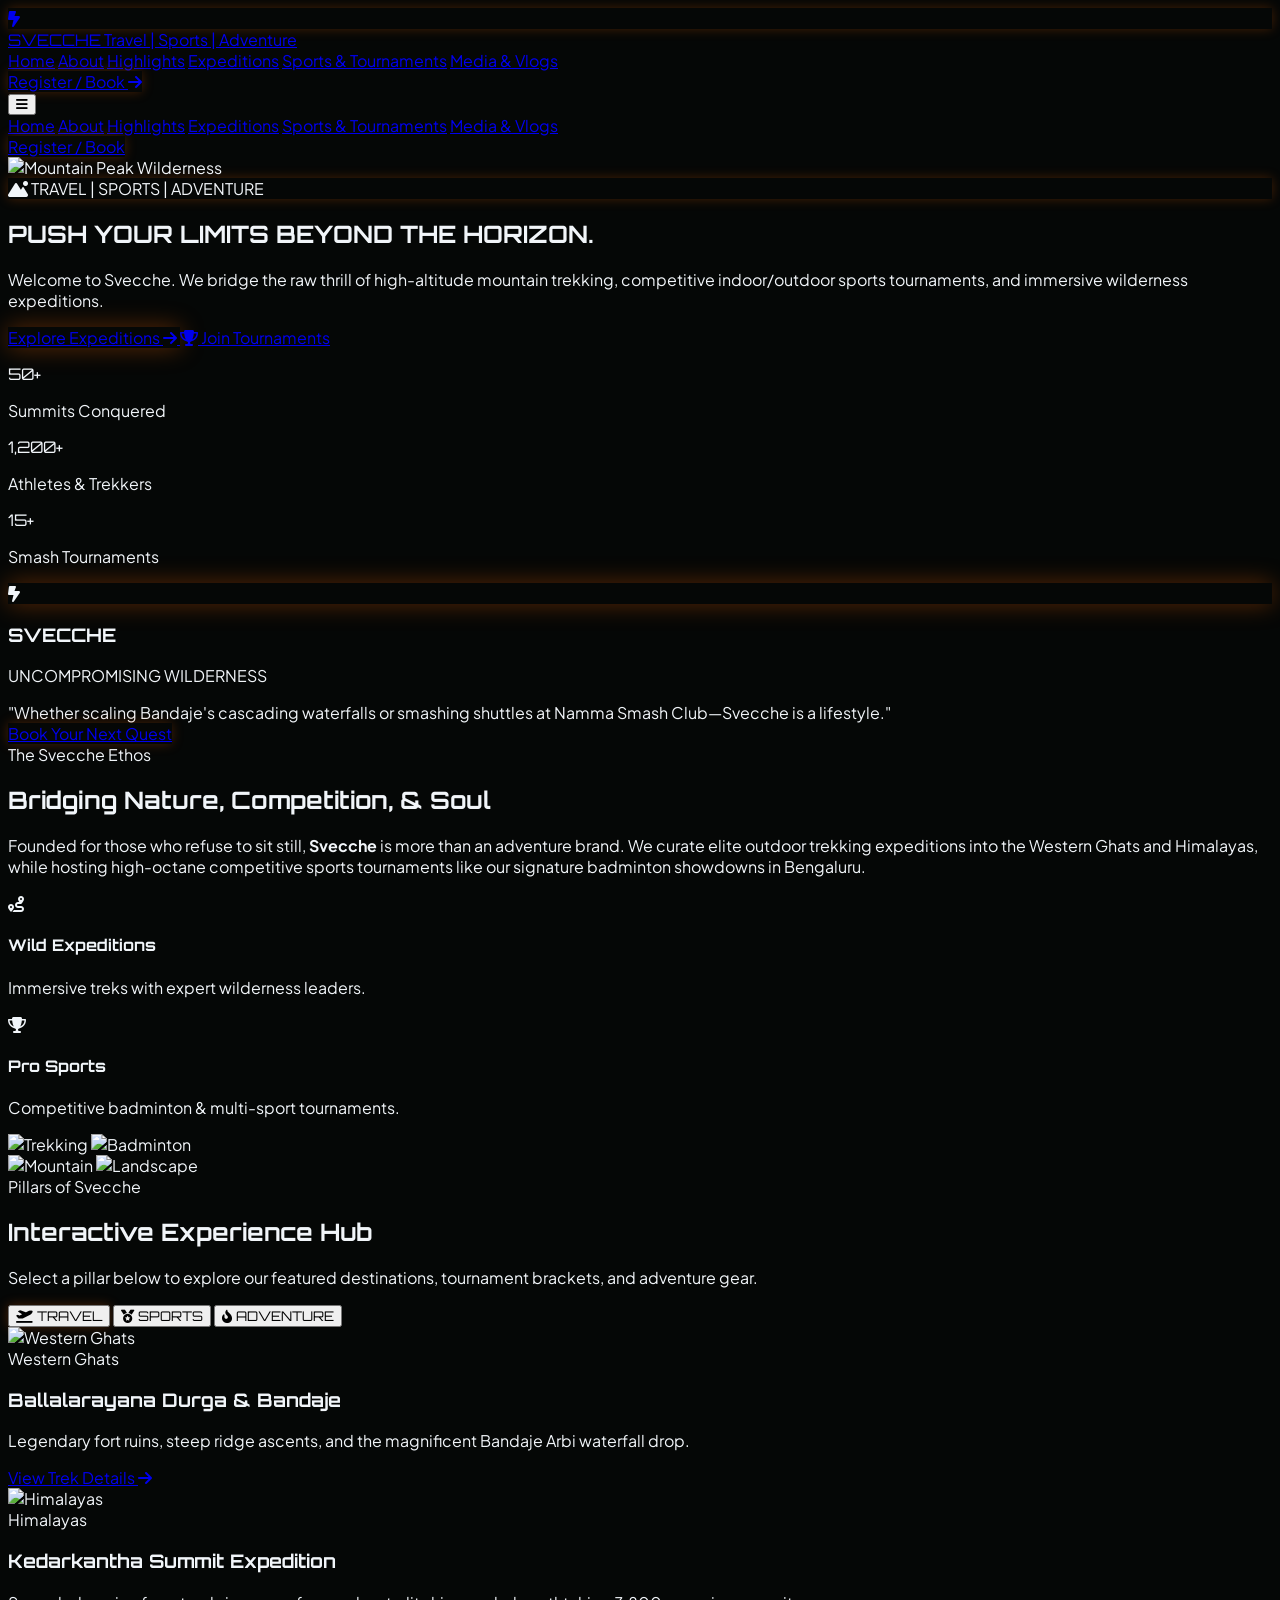
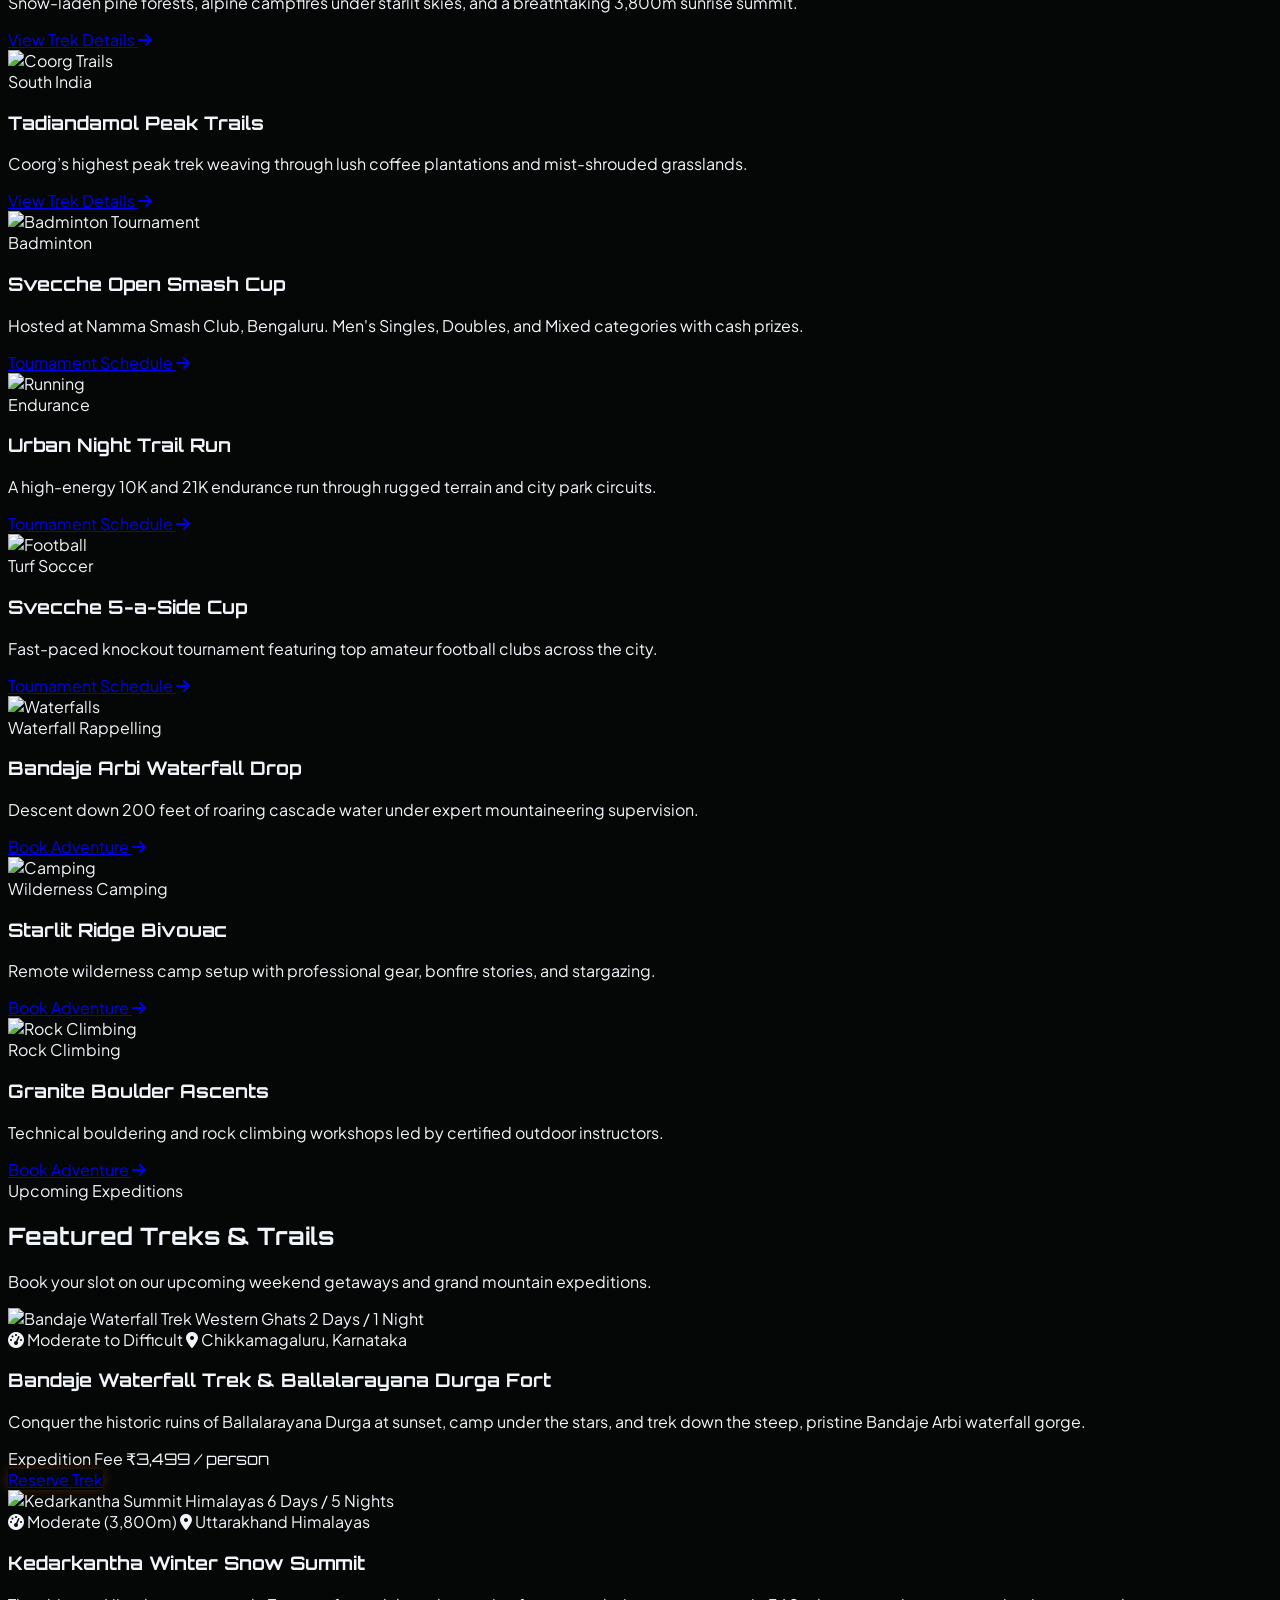
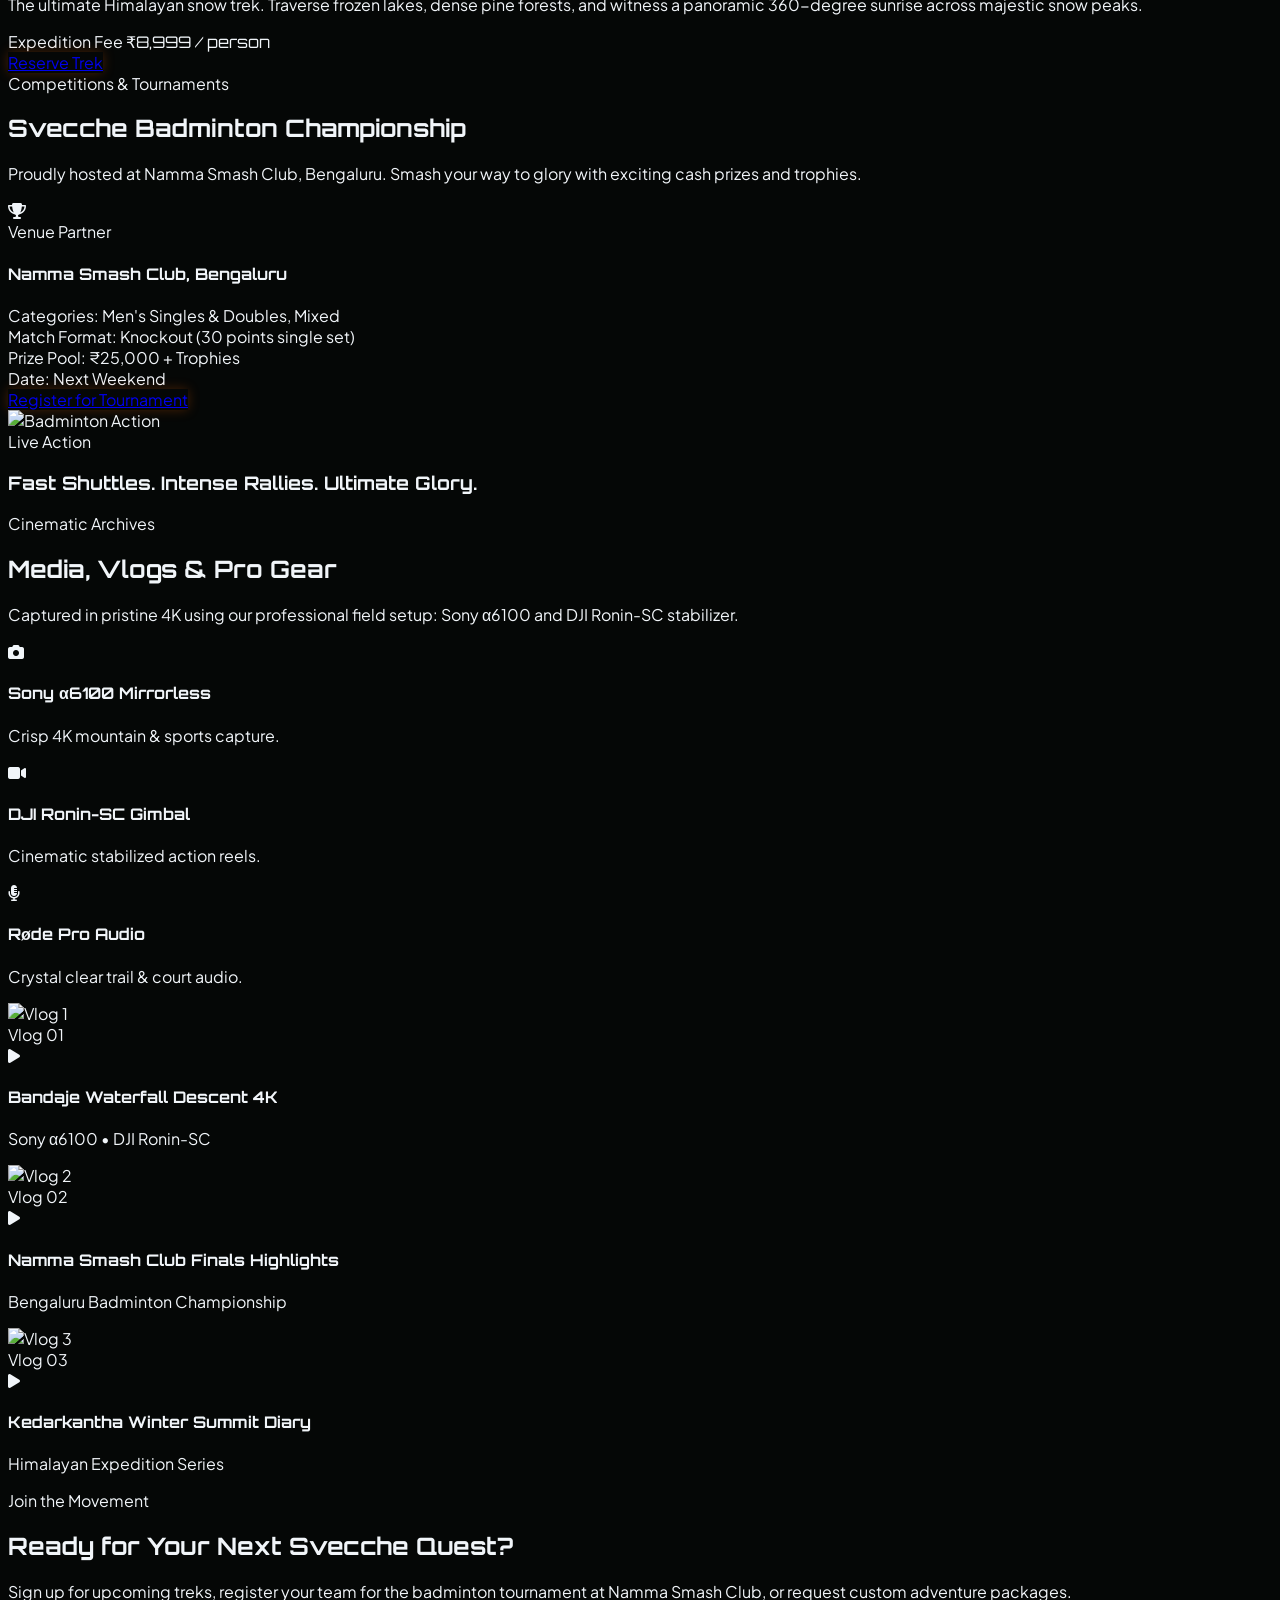
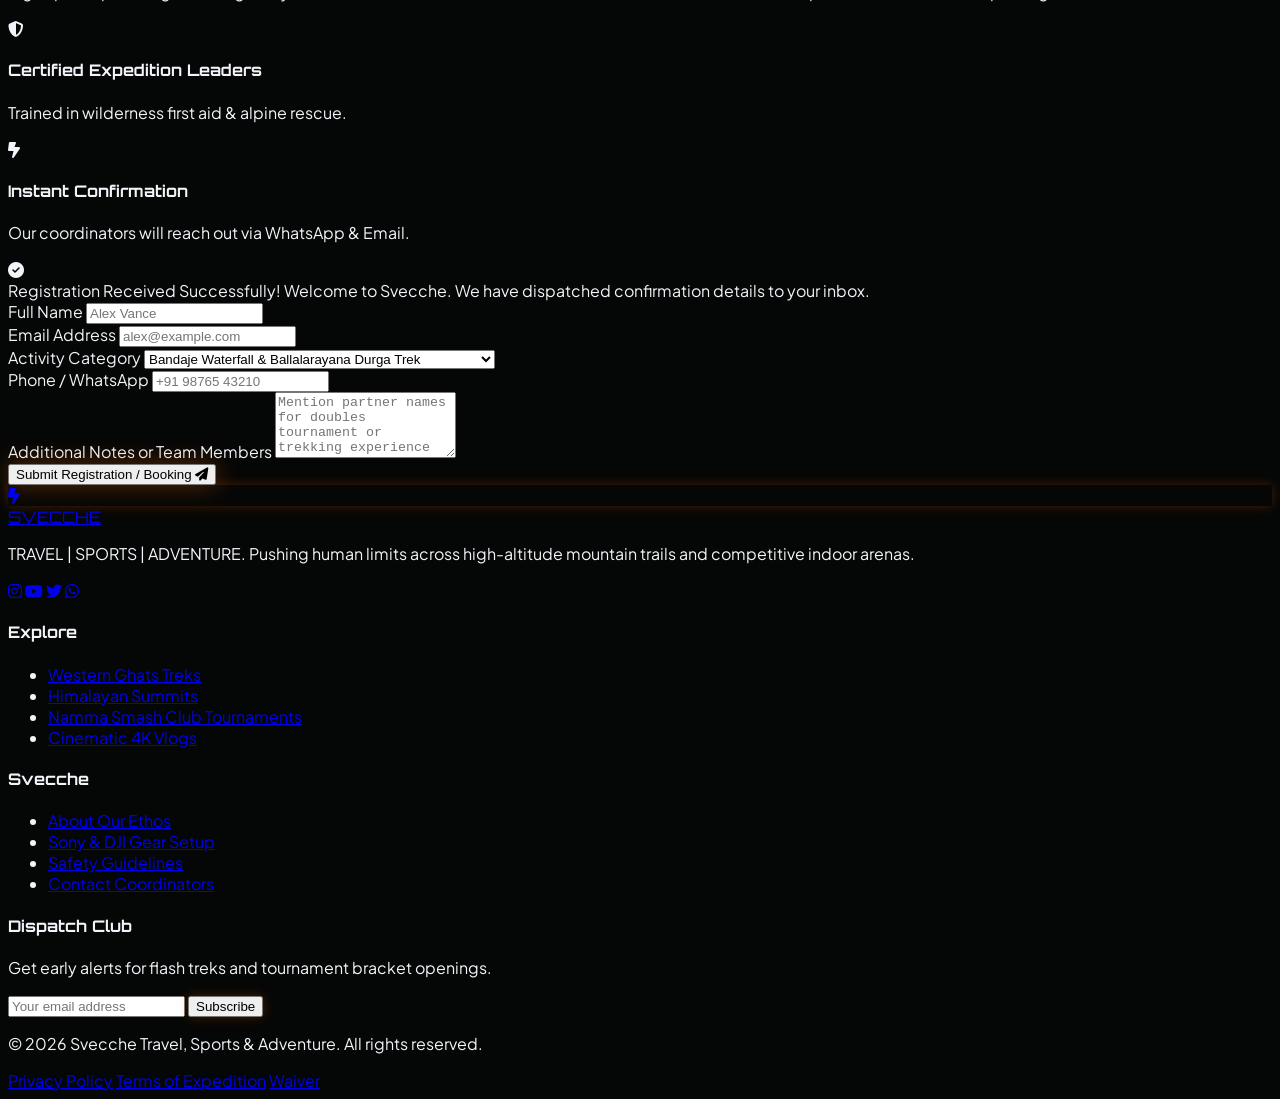
==== index.html @ 198b0fc0 "Rename svecche_travel_sports_adventure.html to index.html" ====
<!DOCTYPE html>
<html lang="en" class="scroll-smooth">
<head>
    <meta charset="UTF-8">
    <meta name="viewport" content="width=device-width, initial-scale=1.0">
    <title>Svecche | Travel | Sports | Adventure</title>
    <!-- Tailwind CSS CDN -->
    <script src="https://cdn.tailwindcss.com"></script>
    <!-- FontAwesome for Icons -->
    <link rel="stylesheet" href="https://cdnjs.cloudflare.com/ajax/libs/font-awesome/6.4.0/css/all.min.css">
    <!-- Google Fonts: Orbitron & Plus Jakarta Sans -->
    <link href="https://fonts.googleapis.com/css2?family=Orbitron:wght@500;700;900&family=Plus+Jakarta+Sans:wght@300;400;500;600;700&display=swap" rel="stylesheet">
    <script>
        tailwind.config = {
            theme: {
                extend: {
                    colors: {
                        svecche: {
                            orange: '#ff6600',
                            orangeHover: '#e55b00',
                            dark: '#050706',
                            card: '#0f1412',
                            border: '#1c2622',
                            muted: '#94a3b8'
                        }
                    },
                    fontFamily: {
                        sans: ['Plus Jakarta Sans', 'sans-serif'],
                        display: ['Orbitron', 'sans-serif']
                    }
                }
            }
        }
    </script>
    <style>
        body {
            font-family: 'Plus Jakarta Sans', sans-serif;
            background-color: #050706;
            color: #f1f5f9;
        }
        h1, h2, h3, h4, h5, h6, .font-display {
            font-family: 'Orbitron', sans-serif;
        }
        /* Custom glow effects */
        .orange-glow {
            box-shadow: 0 0 25px rgba(255, 102, 0, 0.35);
        }
        .orange-glow-sm {
            box-shadow: 0 0 12px rgba(255, 102, 0, 0.25);
        }
        .orange-glow-hover:hover {
            box-shadow: 0 0 30px rgba(255, 102, 0, 0.55);
        }
        /* Custom scrollbar */
        ::-webkit-scrollbar {
            width: 8px;
        }
        ::-webkit-scrollbar-track {
            background: #050706;
        }
        ::-webkit-scrollbar-thumb {
            background: #1c2622;
            border-radius: 4px;
        }
        ::-webkit-scrollbar-thumb:hover {
            background: #ff6600;
        }
    </style>
</head>
<body class="bg-svecche-dark text-slate-100 antialiased selection:bg-svecche-orange selection:text-white">

    <header id="navbar" class="fixed top-0 left-0 right-0 z-50 transition-all duration-300 bg-svecche-dark/90 backdrop-blur-md border-b border-svecche-border">
        <div class="max-w-7xl mx-auto px-4 sm:px-6 lg:px-8 h-20 flex items-center justify-between">
            
            <!-- Brand Logo & Title -->
            <a href="#" class="flex items-center space-x-3 group">
                <div class="w-11 h-11 rounded-xl bg-gradient-to-br from-svecche-orange to-black border border-svecche-orange/50 flex items-center justify-center text-white shadow-lg orange-glow-sm group-hover:scale-105 transition-transform">
                    <i class="fa-solid fa-bolt-lightning text-svecche-orange text-xl"></i>
                </div>
                <div class="flex flex-col">
                    <span class="font-display font-black text-2xl tracking-wider text-white">SVECCHE</span>
                    <span class="text-[9px] tracking-[0.2em] text-svecche-orange font-semibold uppercase">Travel | Sports | Adventure</span>
                </div>
            </a>

            <!-- Desktop Nav Links -->
            <nav class="hidden md:flex items-center space-x-8 font-medium text-sm">
                <a href="#hero" class="text-white hover:text-svecche-orange transition-colors">Home</a>
                <a href="#about" class="text-slate-300 hover:text-svecche-orange transition-colors">About</a>
                <a href="#highlights" class="text-slate-300 hover:text-svecche-orange transition-colors">Highlights</a>
                <a href="#expeditions" class="text-slate-300 hover:text-svecche-orange transition-colors">Expeditions</a>
                <a href="#sports" class="text-slate-300 hover:text-svecche-orange transition-colors">Sports & Tournaments</a>
                <a href="#media" class="text-slate-300 hover:text-svecche-orange transition-colors">Media & Vlogs</a>
            </nav>

            <!-- Action Button -->
            <div class="hidden md:flex items-center space-x-4">
                <a href="#inquiry" class="px-5 py-2.5 rounded-xl bg-svecche-orange hover:bg-svecche-orangeHover text-white font-bold text-sm transition-all orange-glow-sm orange-glow-hover flex items-center space-x-2">
                    <span>Register / Book</span>
                    <i class="fa-solid fa-arrow-right text-xs"></i>
                </a>
            </div>

            <!-- Mobile Menu Toggle -->
            <button id="menu-btn" class="md:hidden text-slate-300 hover:text-white focus:outline-none p-2">
                <i class="fa-solid fa-bars text-2xl"></i>
            </button>
        </div>

        <!-- Mobile Menu Dropdown -->
        <div id="mobile-menu" class="hidden md:hidden bg-svecche-card border-b border-svecche-border px-6 py-6 space-y-4">
            <a href="#hero" class="block text-white hover:text-svecche-orange font-medium">Home</a>
            <a href="#about" class="block text-slate-300 hover:text-svecche-orange font-medium">About</a>
            <a href="#highlights" class="block text-slate-300 hover:text-svecche-orange font-medium">Highlights</a>
            <a href="#expeditions" class="block text-slate-300 hover:text-svecche-orange font-medium">Expeditions</a>
            <a href="#sports" class="block text-slate-300 hover:text-svecche-orange font-medium">Sports & Tournaments</a>
            <a href="#media" class="block text-slate-300 hover:text-svecche-orange font-medium">Media & Vlogs</a>
            <div class="pt-4 border-t border-svecche-border">
                <a href="#inquiry" class="w-full py-3 rounded-xl bg-svecche-orange hover:bg-svecche-orangeHover text-white font-bold text-center block orange-glow-sm">Register / Book</a>
            </div>
        </div>
    </header>

    <main>
        <section id="hero" class="relative min-h-screen flex items-center justify-center overflow-hidden pt-20">
            <!-- Background Image with Dark Gradients -->
            <div class="absolute inset-0 z-0">
                <img src="https://images.unsplash.com/photo-1519681393784-d120267933ba?auto=format&fit=crop&w=2000&q=80" alt="Mountain Peak Wilderness" class="w-full h-full object-cover object-center transform scale-105 opacity-40">
                <div class="absolute inset-0 bg-gradient-to-r from-svecche-dark via-svecche-dark/90 to-transparent"></div>
                <div class="absolute inset-0 bg-gradient-to-t from-svecche-dark via-transparent to-svecche-dark/60"></div>
            </div>

            <div class="relative z-10 max-w-7xl mx-auto px-4 sm:px-6 lg:px-8 w-full py-20 grid grid-cols-1 lg:grid-cols-12 gap-12 items-center">
                <div class="lg:col-span-8 space-y-8">
                    <!-- Brand Badge -->
                    <div class="inline-flex items-center space-x-3 px-4 py-2 rounded-full bg-svecche-card border border-svecche-orange/40 text-svecche-orange text-xs font-bold tracking-widest uppercase orange-glow-sm">
                        <i class="fa-solid fa-mountain-sun text-svecche-orange"></i>
                        <span>TRAVEL | SPORTS | ADVENTURE</span>
                    </div>

                    <!-- Main Heading -->
                    <h1 class="text-4xl sm:text-6xl lg:text-7xl font-extrabold font-display tracking-tight text-white leading-[1.1]">
                        PUSH YOUR <span class="text-transparent bg-clip-text bg-gradient-to-r from-svecche-orange via-orange-400 to-amber-200">LIMITS</span> BEYOND THE HORIZON.
                    </h1>

                    <!-- Description -->
                    <p class="text-lg sm:text-xl text-slate-300 max-w-2xl leading-relaxed font-light">
                        Welcome to Svecche. We bridge the raw thrill of high-altitude mountain trekking, competitive indoor/outdoor sports tournaments, and immersive wilderness expeditions.
                    </p>

                    <!-- CTAs -->
                    <div class="flex flex-col sm:flex-row items-stretch sm:items-center space-y-4 sm:space-y-0 sm:space-x-5 pt-2">
                        <a href="#expeditions" class="px-8 py-4 rounded-xl bg-svecche-orange hover:bg-svecche-orangeHover text-white font-bold text-center transition-all orange-glow orange-glow-hover flex items-center justify-center space-x-3">
                            <span>Explore Expeditions</span>
                            <i class="fa-solid fa-arrow-right"></i>
                        </a>
                        <a href="#sports" class="px-8 py-4 rounded-xl bg-svecche-card hover:bg-svecche-border border border-svecche-border text-white font-bold text-center backdrop-blur-md transition-all flex items-center justify-center space-x-2">
                            <i class="fa-solid fa-trophy text-svecche-orange"></i>
                            <span>Join Tournaments</span>
                        </a>
                    </div>

                    <!-- Quick Stats -->
                    <div class="grid grid-cols-3 gap-6 pt-8 border-t border-svecche-border max-w-lg">
                        <div>
                            <p class="text-3xl font-bold font-display text-white">50+</p>
                            <p class="text-xs text-svecche-muted uppercase tracking-wider mt-1">Summits Conquered</p>
                        </div>
                        <div>
                            <p class="text-3xl font-bold font-display text-white">1,200+</p>
                            <p class="text-xs text-svecche-muted uppercase tracking-wider mt-1">Athletes & Trekkers</p>
                        </div>
                        <div>
                            <p class="text-3xl font-bold font-display text-white">15+</p>
                            <p class="text-xs text-svecche-muted uppercase tracking-wider mt-1">Smash Tournaments</p>
                        </div>
                    </div>
                </div>

                <!-- Hero Graphic Badge / Logo Card -->
                <div class="lg:col-span-4 hidden lg:block">
                    <div class="relative">
                        <div class="absolute -inset-1 bg-gradient-to-r from-svecche-orange to-emerald-600 rounded-3xl blur-xl opacity-30 animate-pulse"></div>
                        <div class="relative bg-svecche-card border border-svecche-border rounded-3xl p-8 shadow-2xl backdrop-blur-xl text-center space-y-6">
                            <div class="w-24 h-24 mx-auto rounded-2xl bg-gradient-to-br from-svecche-orange to-black border-2 border-svecche-orange flex items-center justify-center text-white orange-glow">
                                <i class="fa-solid fa-bolt-lightning text-svecche-orange text-4xl"></i>
                            </div>
                            <div class="space-y-2">
                                <h3 class="font-display font-black text-2xl text-white tracking-widest">SVECCHE</h3>
                                <p class="text-xs text-svecche-orange font-semibold tracking-widest">UNCOMPROMISING WILDERNESS</p>
                            </div>
                            <div class="p-4 rounded-xl bg-black/50 border border-svecche-border text-xs text-slate-300 leading-relaxed">
                                "Whether scaling Bandaje's cascading waterfalls or smashing shuttles at Namma Smash Club—Svecche is a lifestyle."
                            </div>
                            <a href="#inquiry" class="w-full py-3 rounded-xl bg-svecche-orange hover:bg-svecche-orangeHover text-white font-bold text-sm block transition-colors orange-glow-sm">
                                Book Your Next Quest
                            </a>
                        </div>
                    </div>
                </div>
            </div>
        </section>

        <section id="about" class="py-24 bg-svecche-card/50 border-y border-svecche-border relative">
            <div class="max-w-7xl mx-auto px-4 sm:px-6 lg:px-8">
                <div class="grid grid-cols-1 lg:grid-cols-12 gap-12 items-center">
                    <div class="lg:col-span-6 space-y-6">
                        <span class="text-svecche-orange text-sm font-bold tracking-widest uppercase">The Svecche Ethos</span>
                        <h2 class="text-3xl sm:text-5xl font-extrabold font-display text-white leading-tight">Bridging Nature, Competition, & Soul</h2>
                        <p class="text-slate-300 text-base leading-relaxed">
                            Founded for those who refuse to sit still, <strong class="text-white">Svecche</strong> is more than an adventure brand. We curate elite outdoor trekking expeditions into the Western Ghats and Himalayas, while hosting high-octane competitive sports tournaments like our signature badminton showdowns in Bengaluru.
                        </p>
                        <div class="grid grid-cols-1 sm:grid-cols-2 gap-4 pt-2">
                            <div class="p-5 rounded-2xl bg-svecche-card border border-svecche-border flex items-start space-x-4">
                                <div class="w-10 h-10 rounded-xl bg-svecche-orange/20 text-svecche-orange flex items-center justify-center shrink-0">
                                    <i class="fa-solid fa-route text-lg"></i>
                                </div>
                                <div>
                                    <h4 class="text-white font-bold font-display text-sm">Wild Expeditions</h4>
                                    <p class="text-xs text-svecche-muted mt-1">Immersive treks with expert wilderness leaders.</p>
                                </div>
                            </div>
                            <div class="p-5 rounded-2xl bg-svecche-card border border-svecche-border flex items-start space-x-4">
                                <div class="w-10 h-10 rounded-xl bg-svecche-orange/20 text-svecche-orange flex items-center justify-center shrink-0">
                                    <i class="fa-solid fa-trophy text-lg"></i>
                                </div>
                                <div>
                                    <h4 class="text-white font-bold font-display text-sm">Pro Sports</h4>
                                    <p class="text-xs text-svecche-muted mt-1">Competitive badminton & multi-sport tournaments.</p>
                                </div>
                            </div>
                        </div>
                    </div>
                    <div class="lg:col-span-6 grid grid-cols-2 gap-4">
                        <div class="space-y-4">
                            <img src="https://images.unsplash.com/photo-1551632811-561732d1e306?auto=format&fit=crop&w=600&q=80" alt="Trekking" class="rounded-2xl object-cover w-full h-48 sm:h-64 border border-svecche-border">
                            <img src="https://images.unsplash.com/photo-1626224583764-f87db24ac4ea?auto=format&fit=crop&w=600&q=80" alt="Badminton" class="rounded-2xl object-cover w-full h-36 sm:h-48 border border-svecche-border">
                        </div>
                        <div class="space-y-4 pt-8">
                            <img src="https://images.unsplash.com/photo-1464822759023-fed622ff2c3b?auto=format&fit=crop&w=600&q=80" alt="Mountain" class="rounded-2xl object-cover w-full h-36 sm:h-48 border border-svecche-border">
                            <img src="https://images.unsplash.com/photo-1506744038136-46273834b3fb?auto=format&fit=crop&w=600&q=80" alt="Landscape" class="rounded-2xl object-cover w-full h-48 sm:h-64 border border-svecche-border">
                        </div>
                    </div>
                </div>
            </div>
        </section>

        <section id="highlights" class="py-24 bg-svecche-dark relative">
            <div class="max-w-7xl mx-auto px-4 sm:px-6 lg:px-8">
                <div class="text-center max-w-3xl mx-auto space-y-4 mb-16">
                    <span class="text-svecche-orange text-sm font-bold tracking-widest uppercase">Pillars of Svecche</span>
                    <h2 class="text-3xl sm:text-5xl font-extrabold font-display text-white">Interactive Experience Hub</h2>
                    <p class="text-svecche-muted text-base">Select a pillar below to explore our featured destinations, tournament brackets, and adventure gear.</p>
                </div>

                <!-- Tab Buttons -->
                <div class="flex flex-wrap items-center justify-center gap-3 mb-12">
                    <button class="tab-btn px-7 py-3.5 rounded-xl font-display font-bold text-sm tracking-wide transition-all bg-svecche-orange text-white orange-glow-sm" data-target="tab-travel">
                        <i class="fa-solid fa-plane-departure mr-2"></i> TRAVEL
                    </button>
                    <button class="tab-btn px-7 py-3.5 rounded-xl font-display font-bold text-sm tracking-wide transition-all bg-svecche-card text-svecche-muted hover:text-white border border-svecche-border" data-target="tab-sports">
                        <i class="fa-solid fa-medal mr-2"></i> SPORTS
                    </button>
                    <button class="tab-btn px-7 py-3.5 rounded-xl font-display font-bold text-sm tracking-wide transition-all bg-svecche-card text-svecche-muted hover:text-white border border-svecche-border" data-target="tab-adventure">
                        <i class="fa-solid fa-fire-flame-curved mr-2"></i> ADVENTURE
                    </button>
                </div>

                <!-- Tab Contents -->
                <div class="tab-content-container">
                    <!-- Travel Tab -->
                    <div id="tab-travel" class="tab-pane grid grid-cols-1 md:grid-cols-3 gap-8">
                        <div class="bg-svecche-card border border-svecche-border rounded-3xl p-6 space-y-4">
                            <div class="rounded-2xl overflow-hidden aspect-video">
                                <img src="https://images.unsplash.com/photo-1506744038136-46273834b3fb?auto=format&fit=crop&w=600&q=80" alt="Western Ghats" class="w-full h-full object-cover">
                            </div>
                            <span class="px-3 py-1 rounded bg-svecche-orange/20 text-svecche-orange text-xs font-bold uppercase">Western Ghats</span>
                            <h3 class="font-display font-bold text-xl text-white">Ballalarayana Durga & Bandaje</h3>
                            <p class="text-xs text-svecche-muted leading-relaxed">Legendary fort ruins, steep ridge ascents, and the magnificent Bandaje Arbi waterfall drop.</p>
                            <a href="#expeditions" class="text-svecche-orange text-sm font-semibold flex items-center space-x-2 hover:underline"><span>View Trek Details</span> <i class="fa-solid fa-arrow-right text-xs"></i></a>
                        </div>
                        <div class="bg-svecche-card border border-svecche-border rounded-3xl p-6 space-y-4">
                            <div class="rounded-2xl overflow-hidden aspect-video">
                                <img src="https://images.unsplash.com/photo-1464822759023-fed622ff2c3b?auto=format&fit=crop&w=600&q=80" alt="Himalayas" class="w-full h-full object-cover">
                            </div>
                            <span class="px-3 py-1 rounded bg-svecche-orange/20 text-svecche-orange text-xs font-bold uppercase">Himalayas</span>
                            <h3 class="font-display font-bold text-xl text-white">Kedarkantha Summit Expedition</h3>
                            <p class="text-xs text-svecche-muted leading-relaxed">Snow-laden pine forests, alpine campfires under starlit skies, and a breathtaking 3,800m sunrise summit.</p>
                            <a href="#expeditions" class="text-svecche-orange text-sm font-semibold flex items-center space-x-2 hover:underline"><span>View Trek Details</span> <i class="fa-solid fa-arrow-right text-xs"></i></a>
                        </div>
                        <div class="bg-svecche-card border border-svecche-border rounded-3xl p-6 space-y-4">
                            <div class="rounded-2xl overflow-hidden aspect-video">
                                <img src="https://images.unsplash.com/photo-1519681393784-d120267933ba?auto=format&fit=crop&w=600&q=80" alt="Coorg Trails" class="w-full h-full object-cover">
                            </div>
                            <span class="px-3 py-1 rounded bg-svecche-orange/20 text-svecche-orange text-xs font-bold uppercase">South India</span>
                            <h3 class="font-display font-bold text-xl text-white">Tadiandamol Peak Trails</h3>
                            <p class="text-xs text-svecche-muted leading-relaxed">Coorg’s highest peak trek weaving through lush coffee plantations and mist-shrouded grasslands.</p>
                            <a href="#expeditions" class="text-svecche-orange text-sm font-semibold flex items-center space-x-2 hover:underline"><span>View Trek Details</span> <i class="fa-solid fa-arrow-right text-xs"></i></a>
                        </div>
                    </div>

                    <!-- Sports Tab -->
                    <div id="tab-sports" class="tab-pane hidden grid grid-cols-1 md:grid-cols-3 gap-8">
                        <div class="bg-svecche-card border border-svecche-border rounded-3xl p-6 space-y-4">
                            <div class="rounded-2xl overflow-hidden aspect-video">
                                <img src="https://images.unsplash.com/photo-1626224583764-f87db24ac4ea?auto=format&fit=crop&w=600&q=80" alt="Badminton Tournament" class="w-full h-full object-cover">
                            </div>
                            <span class="px-3 py-1 rounded bg-svecche-orange/20 text-svecche-orange text-xs font-bold uppercase">Badminton</span>
                            <h3 class="font-display font-bold text-xl text-white">Svecche Open Smash Cup</h3>
                            <p class="text-xs text-svecche-muted leading-relaxed">Hosted at Namma Smash Club, Bengaluru. Men's Singles, Doubles, and Mixed categories with cash prizes.</p>
                            <a href="#sports" class="text-svecche-orange text-sm font-semibold flex items-center space-x-2 hover:underline"><span>Tournament Schedule</span> <i class="fa-solid fa-arrow-right text-xs"></i></a>
                        </div>
                        <div class="bg-svecche-card border border-svecche-border rounded-3xl p-6 space-y-4">
                            <div class="rounded-2xl overflow-hidden aspect-video">
                                <img src="https://images.unsplash.com/photo-1541534741688-6078c6bfb5c5?auto=format&fit=crop&w=600&q=80" alt="Running" class="w-full h-full object-cover">
                            </div>
                            <span class="px-3 py-1 rounded bg-svecche-orange/20 text-svecche-orange text-xs font-bold uppercase">Endurance</span>
                            <h3 class="font-display font-bold text-xl text-white">Urban Night Trail Run</h3>
                            <p class="text-xs text-svecche-muted leading-relaxed">A high-energy 10K and 21K endurance run through rugged terrain and city park circuits.</p>
                            <a href="#sports" class="text-svecche-orange text-sm font-semibold flex items-center space-x-2 hover:underline"><span>Tournament Schedule</span> <i class="fa-solid fa-arrow-right text-xs"></i></a>
                        </div>
                        <div class="bg-svecche-card border border-svecche-border rounded-3xl p-6 space-y-4">
                            <div class="rounded-2xl overflow-hidden aspect-video">
                                <img src="https://images.unsplash.com/photo-1574629810360-7efbbe195018?auto=format&fit=crop&w=600&q=80" alt="Football" class="w-full h-full object-cover">
                            </div>
                            <span class="px-3 py-1 rounded bg-svecche-orange/20 text-svecche-orange text-xs font-bold uppercase">Turf Soccer</span>
                            <h3 class="font-display font-bold text-xl text-white">Svecche 5-a-Side Cup</h3>
                            <p class="text-xs text-svecche-muted leading-relaxed">Fast-paced knockout tournament featuring top amateur football clubs across the city.</p>
                            <a href="#sports" class="text-svecche-orange text-sm font-semibold flex items-center space-x-2 hover:underline"><span>Tournament Schedule</span> <i class="fa-solid fa-arrow-right text-xs"></i></a>
                        </div>
                    </div>

                    <!-- Adventure Tab -->
                    <div id="tab-adventure" class="tab-pane hidden grid grid-cols-1 md:grid-cols-3 gap-8">
                        <div class="bg-svecche-card border border-svecche-border rounded-3xl p-6 space-y-4">
                            <div class="rounded-2xl overflow-hidden aspect-video">
                                <img src="https://images.unsplash.com/photo-1432821596592-e2c18b78144f?auto=format&fit=crop&w=600&q=80" alt="Waterfalls" class="w-full h-full object-cover">
                            </div>
                            <span class="px-3 py-1 rounded bg-svecche-orange/20 text-svecche-orange text-xs font-bold uppercase">Waterfall Rappelling</span>
                            <h3 class="font-display font-bold text-xl text-white">Bandaje Arbi Waterfall Drop</h3>
                            <p class="text-xs text-svecche-muted leading-relaxed">Descent down 200 feet of roaring cascade water under expert mountaineering supervision.</p>
                            <a href="#expeditions" class="text-svecche-orange text-sm font-semibold flex items-center space-x-2 hover:underline"><span>Book Adventure</span> <i class="fa-solid fa-arrow-right text-xs"></i></a>
                        </div>
                        <div class="bg-svecche-card border border-svecche-border rounded-3xl p-6 space-y-4">
                            <div class="rounded-2xl overflow-hidden aspect-video">
                                <img src="https://images.unsplash.com/photo-1517649763962-0c623066013b?auto=format&fit=crop&w=600&q=80" alt="Camping" class="w-full h-full object-cover">
                            </div>
                            <span class="px-3 py-1 rounded bg-svecche-orange/20 text-svecche-orange text-xs font-bold uppercase">Wilderness Camping</span>
                            <h3 class="font-display font-bold text-xl text-white">Starlit Ridge Bivouac</h3>
                            <p class="text-xs text-svecche-muted leading-relaxed">Remote wilderness camp setup with professional gear, bonfire stories, and stargazing.</p>
                            <a href="#expeditions" class="text-svecche-orange text-sm font-semibold flex items-center space-x-2 hover:underline"><span>Book Adventure</span> <i class="fa-solid fa-arrow-right text-xs"></i></a>
                        </div>
                        <div class="bg-svecche-card border border-svecche-border rounded-3xl p-6 space-y-4">
                            <div class="rounded-2xl overflow-hidden aspect-video">
                                <img src="https://images.unsplash.com/photo-1533240332313-0db49b459ad7?auto=format&fit=crop&w=600&q=80" alt="Rock Climbing" class="w-full h-full object-cover">
                            </div>
                            <span class="px-3 py-1 rounded bg-svecche-orange/20 text-svecche-orange text-xs font-bold uppercase">Rock Climbing</span>
                            <h3 class="font-display font-bold text-xl text-white">Granite Boulder Ascents</h3>
                            <p class="text-xs text-svecche-muted leading-relaxed">Technical bouldering and rock climbing workshops led by certified outdoor instructors.</p>
                            <a href="#expeditions" class="text-svecche-orange text-sm font-semibold flex items-center space-x-2 hover:underline"><span>Book Adventure</span> <i class="fa-solid fa-arrow-right text-xs"></i></a>
                        </div>
                    </div>
                </div>
            </div>
        </section>

        <section id="expeditions" class="py-24 bg-svecche-card/30 border-t border-svecche-border relative">
            <div class="max-w-7xl mx-auto px-4 sm:px-6 lg:px-8">
                <div class="flex flex-col lg:flex-row lg:items-end justify-between mb-16">
                    <div class="space-y-4 max-w-2xl">
                        <span class="text-svecche-orange text-sm font-bold tracking-widest uppercase">Upcoming Expeditions</span>
                        <h2 class="text-3xl sm:text-5xl font-extrabold font-display text-white">Featured Treks & Trails</h2>
                        <p class="text-svecche-muted text-base">Book your slot on our upcoming weekend getaways and grand mountain expeditions.</p>
                    </div>
                </div>

                <!-- Expeditions Grid -->
                <div class="grid grid-cols-1 md:grid-cols-2 gap-8">
                    
                    <!-- Expedition 1: Bandaje & Ballalarayana Durga -->
                    <div class="bg-svecche-card border border-svecche-border rounded-3xl overflow-hidden shadow-2xl flex flex-col justify-between hover:border-svecche-orange/60 transition-all">
                        <div>
                            <div class="relative aspect-video">
                                <img src="https://images.unsplash.com/photo-1506744038136-46273834b3fb?auto=format&fit=crop&w=800&q=80" alt="Bandaje Waterfall Trek" class="w-full h-full object-cover">
                                <span class="absolute top-4 left-4 px-3 py-1 rounded-lg bg-svecche-dark/80 backdrop-blur-md text-svecche-orange text-xs font-bold uppercase border border-svecche-border">Western Ghats</span>
                                <span class="absolute top-4 right-4 px-3 py-1 rounded-lg bg-svecche-orange text-white text-xs font-bold">2 Days / 1 Night</span>
                            </div>
                            <div class="p-8 space-y-4">
                                <div class="flex items-center space-x-4 text-xs text-svecche-muted">
                                    <span><i class="fa-solid fa-gauge-high text-svecche-orange mr-1"></i> Moderate to Difficult</span>
                                    <span><i class="fa-solid fa-location-dot text-svecche-orange mr-1"></i> Chikkamagaluru, Karnataka</span>
                                </div>
                                <h3 class="text-2xl font-bold font-display text-white">Bandaje Waterfall Trek & Ballalarayana Durga Fort</h3>
                                <p class="text-slate-300 text-sm leading-relaxed">
                                    Conquer the historic ruins of Ballalarayana Durga at sunset, camp under the stars, and trek down the steep, pristine Bandaje Arbi waterfall gorge.
                                </p>
                            </div>
                        </div>
                        <div class="p-8 pt-0 flex items-center justify-between border-t border-svecche-border mt-4">
                            <div>
                                <span class="text-xs text-svecche-muted block">Expedition Fee</span>
                                <span class="text-2xl font-bold font-display text-white">₹3,499 <span class="text-xs text-svecche-muted font-normal">/ person</span></span>
                            </div>
                            <a href="#inquiry" class="px-6 py-3 rounded-xl bg-svecche-orange hover:bg-svecche-orangeHover text-white font-bold text-sm transition-all orange-glow-sm">
                                Reserve Trek
                            </a>
                        </div>
                    </div>

                    <!-- Expedition 2: Kedarkantha -->
                    <div class="bg-svecche-card border border-svecche-border rounded-3xl overflow-hidden shadow-2xl flex flex-col justify-between hover:border-svecche-orange/60 transition-all">
                        <div>
                            <div class="relative aspect-video">
                                <img src="https://images.unsplash.com/photo-1464822759023-fed622ff2c3b?auto=format&fit=crop&w=800&q=80" alt="Kedarkantha Summit" class="w-full h-full object-cover">
                                <span class="absolute top-4 left-4 px-3 py-1 rounded-lg bg-svecche-dark/80 backdrop-blur-md text-svecche-orange text-xs font-bold uppercase border border-svecche-border">Himalayas</span>
                                <span class="absolute top-4 right-4 px-3 py-1 rounded-lg bg-svecche-orange text-white text-xs font-bold">6 Days / 5 Nights</span>
                            </div>
                            <div class="p-8 space-y-4">
                                <div class="flex items-center space-x-4 text-xs text-svecche-muted">
                                    <span><i class="fa-solid fa-gauge-high text-svecche-orange mr-1"></i> Moderate (3,800m)</span>
                                    <span><i class="fa-solid fa-location-dot text-svecche-orange mr-1"></i> Uttarakhand Himalayas</span>
                                </div>
                                <h3 class="text-2xl font-bold font-display text-white">Kedarkantha Winter Snow Summit</h3>
                                <p class="text-slate-300 text-sm leading-relaxed">
                                    The ultimate Himalayan snow trek. Traverse frozen lakes, dense pine forests, and witness a panoramic 360-degree sunrise across majestic snow peaks.
                                </p>
                            </div>
                        </div>
                        <div class="p-8 pt-0 flex items-center justify-between border-t border-svecche-border mt-4">
                            <div>
                                <span class="text-xs text-svecche-muted block">Expedition Fee</span>
                                <span class="text-2xl font-bold font-display text-white">₹8,999 <span class="text-xs text-svecche-muted font-normal">/ person</span></span>
                            </div>
                            <a href="#inquiry" class="px-6 py-3 rounded-xl bg-svecche-orange hover:bg-svecche-orangeHover text-white font-bold text-sm transition-all orange-glow-sm">
                                Reserve Trek
                            </a>
                        </div>
                    </div>

                </div>
            </div>
        </section>

        <section id="sports" class="py-24 bg-svecche-dark border-t border-svecche-border relative">
            <div class="max-w-7xl mx-auto px-4 sm:px-6 lg:px-8">
                <div class="text-center max-w-3xl mx-auto space-y-4 mb-16">
                    <span class="text-svecche-orange text-sm font-bold tracking-widest uppercase">Competitions & Tournaments</span>
                    <h2 class="text-3xl sm:text-5xl font-extrabold font-display text-white">Svecche Badminton Championship</h2>
                    <p class="text-svecche-muted text-base">Proudly hosted at Namma Smash Club, Bengaluru. Smash your way to glory with exciting cash prizes and trophies.</p>
                </div>

                <div class="grid grid-cols-1 lg:grid-cols-12 gap-8 items-center">
                    <div class="lg:col-span-5 space-y-6">
                        <div class="bg-svecche-card border border-svecche-border rounded-3xl p-8 space-y-6">
                            <div class="flex items-center space-x-4">
                                <div class="w-14 h-14 rounded-2xl bg-svecche-orange/20 text-svecche-orange flex items-center justify-center text-2xl shrink-0">
                                    <i class="fa-solid fa-trophy"></i>
                                </div>
                                <div>
                                    <span class="text-xs text-svecche-orange font-bold uppercase tracking-wider">Venue Partner</span>
                                    <h4 class="text-white font-bold font-display text-lg">Namma Smash Club, Bengaluru</h4>
                                </div>
                            </div>
                            <div class="space-y-3 pt-2 border-t border-svecche-border text-sm text-slate-300">
                                <div class="flex justify-between">
                                    <span class="text-svecche-muted">Categories:</span>
                                    <span class="font-semibold text-white">Men's Singles & Doubles, Mixed</span>
                                </div>
                                <div class="flex justify-between">
                                    <span class="text-svecche-muted">Match Format:</span>
                                    <span class="font-semibold text-white">Knockout (30 points single set)</span>
                                </div>
                                <div class="flex justify-between">
                                    <span class="text-svecche-muted">Prize Pool:</span>
                                    <span class="font-semibold text-svecche-orange">₹25,000 + Trophies</span>
                                </div>
                                <div class="flex justify-between">
                                    <span class="text-svecche-muted">Date:</span>
                                    <span class="font-semibold text-white">Next Weekend</span>
                                </div>
                            </div>
                            <a href="#inquiry" class="w-full py-3.5 rounded-xl bg-svecche-orange hover:bg-svecche-orangeHover text-white font-bold text-center block transition-colors orange-glow-sm">
                                Register for Tournament
                            </a>
                        </div>
                    </div>

                    <div class="lg:col-span-7">
                        <div class="relative rounded-3xl overflow-hidden aspect-video border border-svecche-border shadow-2xl">
                            <img src="https://images.unsplash.com/photo-1626224583764-f87db24ac4ea?auto=format&fit=crop&w=1000&q=80" alt="Badminton Action" class="w-full h-full object-cover">
                            <div class="absolute inset-0 bg-gradient-to-t from-svecche-dark via-transparent to-transparent flex items-end p-8">
                                <div>
                                    <span class="px-3 py-1 rounded bg-svecche-orange text-white text-xs font-bold uppercase">Live Action</span>
                                    <h3 class="text-2xl font-bold font-display text-white mt-2">Fast Shuttles. Intense Rallies. Ultimate Glory.</h3>
                                </div>
                            </div>
                        </div>
                    </div>
                </div>
            </div>
        </section>

        <section id="media" class="py-24 bg-svecche-card/30 border-t border-svecche-border relative">
            <div class="max-w-7xl mx-auto px-4 sm:px-6 lg:px-8">
                <div class="text-center max-w-3xl mx-auto space-y-4 mb-16">
                    <span class="text-svecche-orange text-sm font-bold tracking-widest uppercase">Cinematic Archives</span>
                    <h2 class="text-3xl sm:text-5xl font-extrabold font-display text-white">Media, Vlogs & Pro Gear</h2>
                    <p class="text-svecche-muted text-base">Captured in pristine 4K using our professional field setup: Sony α6100 and DJI Ronin-SC stabilizer.</p>
                </div>

                <!-- Gear Highlights Bar -->
                <div class="grid grid-cols-1 sm:grid-cols-3 gap-6 mb-12">
                    <div class="bg-svecche-card border border-svecche-border rounded-2xl p-5 flex items-center space-x-4">
                        <div class="w-12 h-12 rounded-xl bg-svecche-orange/20 text-svecche-orange flex items-center justify-center text-xl shrink-0">
                            <i class="fa-solid fa-camera"></i>
                        </div>
                        <div>
                            <h4 class="text-white font-bold font-display text-sm">Sony α6100 Mirrorless</h4>
                            <p class="text-xs text-svecche-muted">Crisp 4K mountain & sports capture.</p>
                        </div>
                    </div>
                    <div class="bg-svecche-card border border-svecche-border rounded-2xl p-5 flex items-center space-x-4">
                        <div class="w-12 h-12 rounded-xl bg-svecche-orange/20 text-svecche-orange flex items-center justify-center text-xl shrink-0">
                            <i class="fa-solid fa-video"></i>
                        </div>
                        <div>
                            <h4 class="text-white font-bold font-display text-sm">DJI Ronin-SC Gimbal</h4>
                            <p class="text-xs text-svecche-muted">Cinematic stabilized action reels.</p>
                        </div>
                    </div>
                    <div class="bg-svecche-card border border-svecche-border rounded-2xl p-5 flex items-center space-x-4">
                        <div class="w-12 h-12 rounded-xl bg-svecche-orange/20 text-svecche-orange flex items-center justify-center text-xl shrink-0">
                            <i class="fa-solid fa-microphone-lines"></i>
                        </div>
                        <div>
                            <h4 class="text-white font-bold font-display text-sm">Røde Pro Audio</h4>
                            <p class="text-xs text-svecche-muted">Crystal clear trail & court audio.</p>
                        </div>
                    </div>
                </div>

                <!-- Gallery Grid -->
                <div class="grid grid-cols-1 md:grid-cols-2 lg:grid-cols-3 gap-6">
                    <div class="group relative rounded-3xl overflow-hidden aspect-video bg-svecche-card border border-svecche-border shadow-xl cursor-pointer">
                        <img src="https://images.unsplash.com/photo-1506744038136-46273834b3fb?auto=format&fit=crop&w=600&q=80" alt="Vlog 1" class="w-full h-full object-cover group-hover:scale-105 transition-transform duration-500">
                        <div class="absolute inset-0 bg-gradient-to-t from-svecche-dark/90 via-svecche-dark/30 to-transparent flex flex-col justify-between p-6">
                            <div class="flex justify-between items-center">
                                <span class="px-3 py-1 rounded-full bg-svecche-orange text-white font-bold text-xs uppercase">Vlog 01</span>
                                <div class="w-10 h-10 rounded-full bg-white/20 backdrop-blur-md flex items-center justify-center text-white">
                                    <i class="fa-solid fa-play ml-0.5"></i>
                                </div>
                            </div>
                            <div>
                                <h4 class="text-white font-bold font-display text-lg">Bandaje Waterfall Descent 4K</h4>
                                <p class="text-xs text-svecche-muted mt-1">Sony α6100 • DJI Ronin-SC</p>
                            </div>
                        </div>
                    </div>

                    <div class="group relative rounded-3xl overflow-hidden aspect-video bg-svecche-card border border-svecche-border shadow-xl cursor-pointer">
                        <img src="https://images.unsplash.com/photo-1626224583764-f87db24ac4ea?auto=format&fit=crop&w=600&q=80" alt="Vlog 2" class="w-full h-full object-cover group-hover:scale-105 transition-transform duration-500">
                        <div class="absolute inset-0 bg-gradient-to-t from-svecche-dark/90 via-svecche-dark/30 to-transparent flex flex-col justify-between p-6">
                            <div class="flex justify-between items-center">
                                <span class="px-3 py-1 rounded-full bg-svecche-orange text-white font-bold text-xs uppercase">Vlog 02</span>
                                <div class="w-10 h-10 rounded-full bg-white/20 backdrop-blur-md flex items-center justify-center text-white">
                                    <i class="fa-solid fa-play ml-0.5"></i>
                                </div>
                            </div>
                            <div>
                                <h4 class="text-white font-bold font-display text-lg">Namma Smash Club Finals Highlights</h4>
                                <p class="text-xs text-svecche-muted mt-1">Bengaluru Badminton Championship</p>
                            </div>
                        </div>
                    </div>

                    <div class="group relative rounded-3xl overflow-hidden aspect-video bg-svecche-card border border-svecche-border shadow-xl cursor-pointer">
                        <img src="https://images.unsplash.com/photo-1464822759023-fed622ff2c3b?auto=format&fit=crop&w=600&q=80" alt="Vlog 3" class="w-full h-full object-cover group-hover:scale-105 transition-transform duration-500">
                        <div class="absolute inset-0 bg-gradient-to-t from-svecche-dark/90 via-svecche-dark/30 to-transparent flex flex-col justify-between p-6">
                            <div class="flex justify-between items-center">
                                <span class="px-3 py-1 rounded-full bg-svecche-orange text-white font-bold text-xs uppercase">Vlog 03</span>
                                <div class="w-10 h-10 rounded-full bg-white/20 backdrop-blur-md flex items-center justify-center text-white">
                                    <i class="fa-solid fa-play ml-0.5"></i>
                                </div>
                            </div>
                            <div>
                                <h4 class="text-white font-bold font-display text-lg">Kedarkantha Winter Summit Diary</h4>
                                <p class="text-xs text-svecche-muted mt-1">Himalayan Expedition Series</p>
                            </div>
                        </div>
                    </div>
                </div>
            </div>
        </section>

        <section id="inquiry" class="py-24 bg-svecche-dark border-t border-svecche-border relative overflow-hidden">
            <div class="absolute top-0 right-0 w-96 h-96 bg-svecche-orange/10 rounded-full blur-3xl pointer-events-none"></div>

            <div class="max-w-7xl mx-auto px-4 sm:px-6 lg:px-8 relative z-10">
                <div class="grid grid-cols-1 lg:grid-cols-12 gap-12 items-center">
                    <div class="lg:col-span-5 space-y-6">
                        <span class="text-svecche-orange text-sm font-bold tracking-widest uppercase">Join the Movement</span>
                        <h2 class="text-3xl sm:text-5xl font-extrabold font-display text-white leading-tight">Ready for Your Next Svecche Quest?</h2>
                        <p class="text-slate-300 text-base leading-relaxed">
                            Sign up for upcoming treks, register your team for the badminton tournament at Namma Smash Club, or request custom adventure packages.
                        </p>
                        <div class="space-y-4 pt-2">
                            <div class="flex items-center space-x-4">
                                <div class="w-12 h-12 rounded-2xl bg-svecche-card border border-svecche-border flex items-center justify-center text-svecche-orange shrink-0">
                                    <i class="fa-solid fa-shield-halved text-lg"></i>
                                </div>
                                <div>
                                    <h4 class="text-white font-semibold text-sm">Certified Expedition Leaders</h4>
                                    <p class="text-xs text-svecche-muted">Trained in wilderness first aid & alpine rescue.</p>
                                </div>
                            </div>
                            <div class="flex items-center space-x-4">
                                <div class="w-12 h-12 rounded-2xl bg-svecche-card border border-svecche-border flex items-center justify-center text-svecche-orange shrink-0">
                                    <i class="fa-solid fa-bolt-lightning text-lg"></i>
                                </div>
                                <div>
                                    <h4 class="text-white font-semibold text-sm">Instant Confirmation</h4>
                                    <p class="text-xs text-svecche-muted">Our coordinators will reach out via WhatsApp & Email.</p>
                                </div>
                            </div>
                        </div>
                    </div>

                    <div class="lg:col-span-7">
                        <div class="bg-svecche-card border border-svecche-border rounded-3xl p-8 sm:p-10 shadow-2xl relative">
                            <!-- Success Message Box -->
                            <div id="form-success" class="hidden mb-6 p-4 rounded-2xl bg-emerald-950/80 border border-emerald-600 text-emerald-200 text-sm flex items-center space-x-3">
                                <i class="fa-solid fa-circle-check text-emerald-400 text-xl"></i>
                                <div>
                                    <span class="font-bold block">Registration Received Successfully!</span>
                                    <span>Welcome to Svecche. We have dispatched confirmation details to your inbox.</span>
                                </div>
                            </div>

                            <form id="inquiry-form" class="space-y-6">
                                <div class="grid grid-cols-1 sm:grid-cols-2 gap-6">
                                    <div class="space-y-2">
                                        <label class="block text-xs font-semibold text-slate-300 uppercase tracking-wider">Full Name</label>
                                        <input type="text" required placeholder="Alex Vance" class="w-full bg-svecche-dark border border-svecche-border rounded-xl px-4 py-3.5 text-white placeholder-slate-500 focus:outline-none focus:border-svecche-orange transition-colors text-sm">
                                    </div>
                                    <div class="space-y-2">
                                        <label class="block text-xs font-semibold text-slate-300 uppercase tracking-wider">Email Address</label>
                                        <input type="email" required placeholder="alex@example.com" class="w-full bg-svecche-dark border border-svecche-border rounded-xl px-4 py-3.5 text-white placeholder-slate-500 focus:outline-none focus:border-svecche-orange transition-colors text-sm">
                                    </div>
                                </div>

                                <div class="grid grid-cols-1 sm:grid-cols-2 gap-6">
                                    <div class="space-y-2">
                                        <label class="block text-xs font-semibold text-slate-300 uppercase tracking-wider">Activity Category</label>
                                        <select id="activity-select" class="w-full bg-svecche-dark border border-svecche-border rounded-xl px-4 py-3.5 text-white focus:outline-none focus:border-svecche-orange transition-colors text-sm">
                                            <option>Bandaje Waterfall & Ballalarayana Durga Trek</option>
                                            <option>Kedarkantha Winter Snow Summit</option>
                                            <option>Svecche Badminton Tournament (Namma Smash Club)</option>
                                            <option>Urban Trail Run / Football Tournament</option>
                                            <option>Custom Expedition / Private Booking</option>
                                        </select>
                                    </div>
                                    <div class="space-y-2">
                                        <label class="block text-xs font-semibold text-slate-300 uppercase tracking-wider">Phone / WhatsApp</label>
                                        <input type="tel" required placeholder="+91 98765 43210" class="w-full bg-svecche-dark border border-svecche-border rounded-xl px-4 py-3.5 text-white placeholder-slate-500 focus:outline-none focus:border-svecche-orange transition-colors text-sm">
                                    </div>
                                </div>

                                <div class="space-y-2">
                                    <label class="block text-xs font-semibold text-slate-300 uppercase tracking-wider">Additional Notes or Team Members</label>
                                    <textarea rows="4" placeholder="Mention partner names for doubles tournament or trekking experience level..." class="w-full bg-svecche-dark border border-svecche-border rounded-xl px-4 py-3.5 text-white placeholder-slate-500 focus:outline-none focus:border-svecche-orange transition-colors text-sm"></textarea>
                                </div>

                                <button type="submit" class="w-full py-4 rounded-xl bg-svecche-orange hover:bg-svecche-orangeHover text-white font-bold text-center transition-all orange-glow orange-glow-hover flex items-center justify-center space-x-2">
                                    <span>Submit Registration / Booking</span>
                                    <i class="fa-solid fa-paper-plane text-xs"></i>
                                </button>
                            </form>
                        </div>
                    </div>
                </div>
            </div>
        </section>
    </main>

    <footer class="bg-svecche-card border-t border-svecche-border pt-16 pb-12">
        <div class="max-w-7xl mx-auto px-4 sm:px-6 lg:px-8">
            <div class="grid grid-cols-1 md:grid-cols-2 lg:grid-cols-5 gap-10 pb-12 border-b border-svecche-border">
                
                <!-- Brand Info -->
                <div class="lg:col-span-2 space-y-4">
                    <a href="#" class="flex items-center space-x-3">
                        <div class="w-10 h-10 rounded-xl bg-gradient-to-br from-svecche-orange to-black border border-svecche-orange/50 flex items-center justify-center text-white orange-glow-sm">
                            <i class="fa-solid fa-bolt-lightning text-svecche-orange text-xl"></i>
                        </div>
                        <span class="font-display font-black text-xl tracking-wider text-white">SVECCHE</span>
                    </a>
                    <p class="text-svecche-muted text-sm max-w-sm leading-relaxed">
                        TRAVEL | SPORTS | ADVENTURE. Pushing human limits across high-altitude mountain trails and competitive indoor arenas.
                    </p>
                    <div class="flex items-center space-x-4 pt-2">
                        <a href="#" class="w-10 h-10 rounded-xl bg-svecche-dark hover:bg-svecche-orange text-slate-300 hover:text-white flex items-center justify-center transition-colors border border-svecche-border"><i class="fa-brands fa-instagram"></i></a>
                        <a href="#" class="w-10 h-10 rounded-xl bg-svecche-dark hover:bg-svecche-orange text-slate-300 hover:text-white flex items-center justify-center transition-colors border border-svecche-border"><i class="fa-brands fa-youtube"></i></a>
                        <a href="#" class="w-10 h-10 rounded-xl bg-svecche-dark hover:bg-svecche-orange text-slate-300 hover:text-white flex items-center justify-center transition-colors border border-svecche-border"><i class="fa-brands fa-twitter"></i></a>
                        <a href="#" class="w-10 h-10 rounded-xl bg-svecche-dark hover:bg-svecche-orange text-slate-300 hover:text-white flex items-center justify-center transition-colors border border-svecche-border"><i class="fa-brands fa-whatsapp"></i></a>
                    </div>
                </div>

                <!-- Quick Links -->
                <div class="space-y-4">
                    <h4 class="text-white font-bold font-display text-sm uppercase tracking-wider">Explore</h4>
                    <ul class="space-y-2.5 text-sm text-svecche-muted">
                        <li><a href="#expeditions" class="hover:text-svecche-orange transition-colors">Western Ghats Treks</a></li>
                        <li><a href="#expeditions" class="hover:text-svecche-orange transition-colors">Himalayan Summits</a></li>
                        <li><a href="#sports" class="hover:text-svecche-orange transition-colors">Namma Smash Club Tournaments</a></li>
                        <li><a href="#media" class="hover:text-svecche-orange transition-colors">Cinematic 4K Vlogs</a></li>
                    </ul>
                </div>

                <!-- Company -->
                <div class="space-y-4">
                    <h4 class="text-white font-bold font-display text-sm uppercase tracking-wider">Svecche</h4>
                    <ul class="space-y-2.5 text-sm text-svecche-muted">
                        <li><a href="#about" class="hover:text-svecche-orange transition-colors">About Our Ethos</a></li>
                        <li><a href="#media" class="hover:text-svecche-orange transition-colors">Sony & DJI Gear Setup</a></li>
                        <li><a href="#" class="hover:text-svecche-orange transition-colors">Safety Guidelines</a></li>
                        <li><a href="#inquiry" class="hover:text-svecche-orange transition-colors">Contact Coordinators</a></li>
                    </ul>
                </div>

                <!-- Newsletter -->
                <div class="space-y-4">
                    <h4 class="text-white font-bold font-display text-sm uppercase tracking-wider">Dispatch Club</h4>
                    <p class="text-xs text-svecche-muted">Get early alerts for flash treks and tournament bracket openings.</p>
                    <form class="space-y-2" onsubmit="event.preventDefault(); alert('Subscribed to Svecche dispatches successfully!');">
                        <input type="email" placeholder="Your email address" class="w-full bg-svecche-dark border border-svecche-border rounded-xl px-4 py-2.5 text-white text-xs placeholder-slate-500 focus:outline-none focus:border-svecche-orange">
                        <button type="submit" class="w-full py-2 rounded-xl bg-svecche-orange hover:bg-svecche-orangeHover text-white font-semibold text-xs transition-colors orange-glow-sm">Subscribe</button>
                    </form>
                </div>

            </div>

            <div class="pt-8 flex flex-col sm:flex-row items-center justify-between text-xs text-svecche-muted">
                <p>&copy; 2026 Svecche Travel, Sports & Adventure. All rights reserved.</p>
                <div class="flex space-x-6 mt-4 sm:mt-0">
                    <a href="#" class="hover:text-slate-300">Privacy Policy</a>
                    <a href="#" class="hover:text-slate-300">Terms of Expedition</a>
                    <a href="#" class="hover:text-slate-300">Waiver</a>
                </div>
            </div>
        </div>
    </footer>

    <script>
        // Mobile menu toggle
        const menuBtn = document.getElementById('menu-btn');
        const mobileMenu = document.getElementById('mobile-menu');

        menuBtn.addEventListener('click', () => {
            mobileMenu.classList.toggle('hidden');
        });

        // Tab switching functionality for Experience Hub
        const tabBtns = document.querySelectorAll('.tab-btn');
        const tabPanes = document.querySelectorAll('.tab-pane');

        tabBtns.forEach(btn => {
            btn.addEventListener('click', () => {
                // Update button active styles
                tabBtns.forEach(b => {
                    b.classList.remove('bg-svecche-orange', 'text-white', 'orange-glow-sm');
                    b.classList.add('bg-svecche-card', 'text-svecche-muted', 'border', 'border-svecche-border');
                });
                btn.classList.remove('bg-svecche-card', 'text-svecche-muted', 'border', 'border-svecche-border');
                btn.classList.add('bg-svecche-orange', 'text-white', 'orange-glow-sm');

                const targetId = btn.getAttribute('data-target');
                tabPanes.forEach(pane => {
                    if (pane.id === targetId) {
                        pane.classList.remove('hidden');
                    } else {
                        pane.classList.add('hidden');
                    }
                });
            });
        });

        // Inquiry form submission handler
        const inquiryForm = document.getElementById('inquiry-form');
        const formSuccess = document.getElementById('form-success');

        inquiryForm.addEventListener('submit', (e) => {
            e.preventDefault();
            formSuccess.classList.remove('hidden');
            inquiryForm.reset();
            setTimeout(() => {
                formSuccess.classList.add('hidden');
            }, 7000);
        });

        // Navbar scroll effect
        window.addEventListener('scroll', () => {
            const navbar = document.getElementById('navbar');
            if (window.scrollY > 40) {
                navbar.classList.add('bg-svecche-dark/95', 'shadow-2xl');
            } else {
                navbar.classList.remove('bg-svecche-dark/95', 'shadow-2xl');
            }
        });
    </script>
</body>
</html>
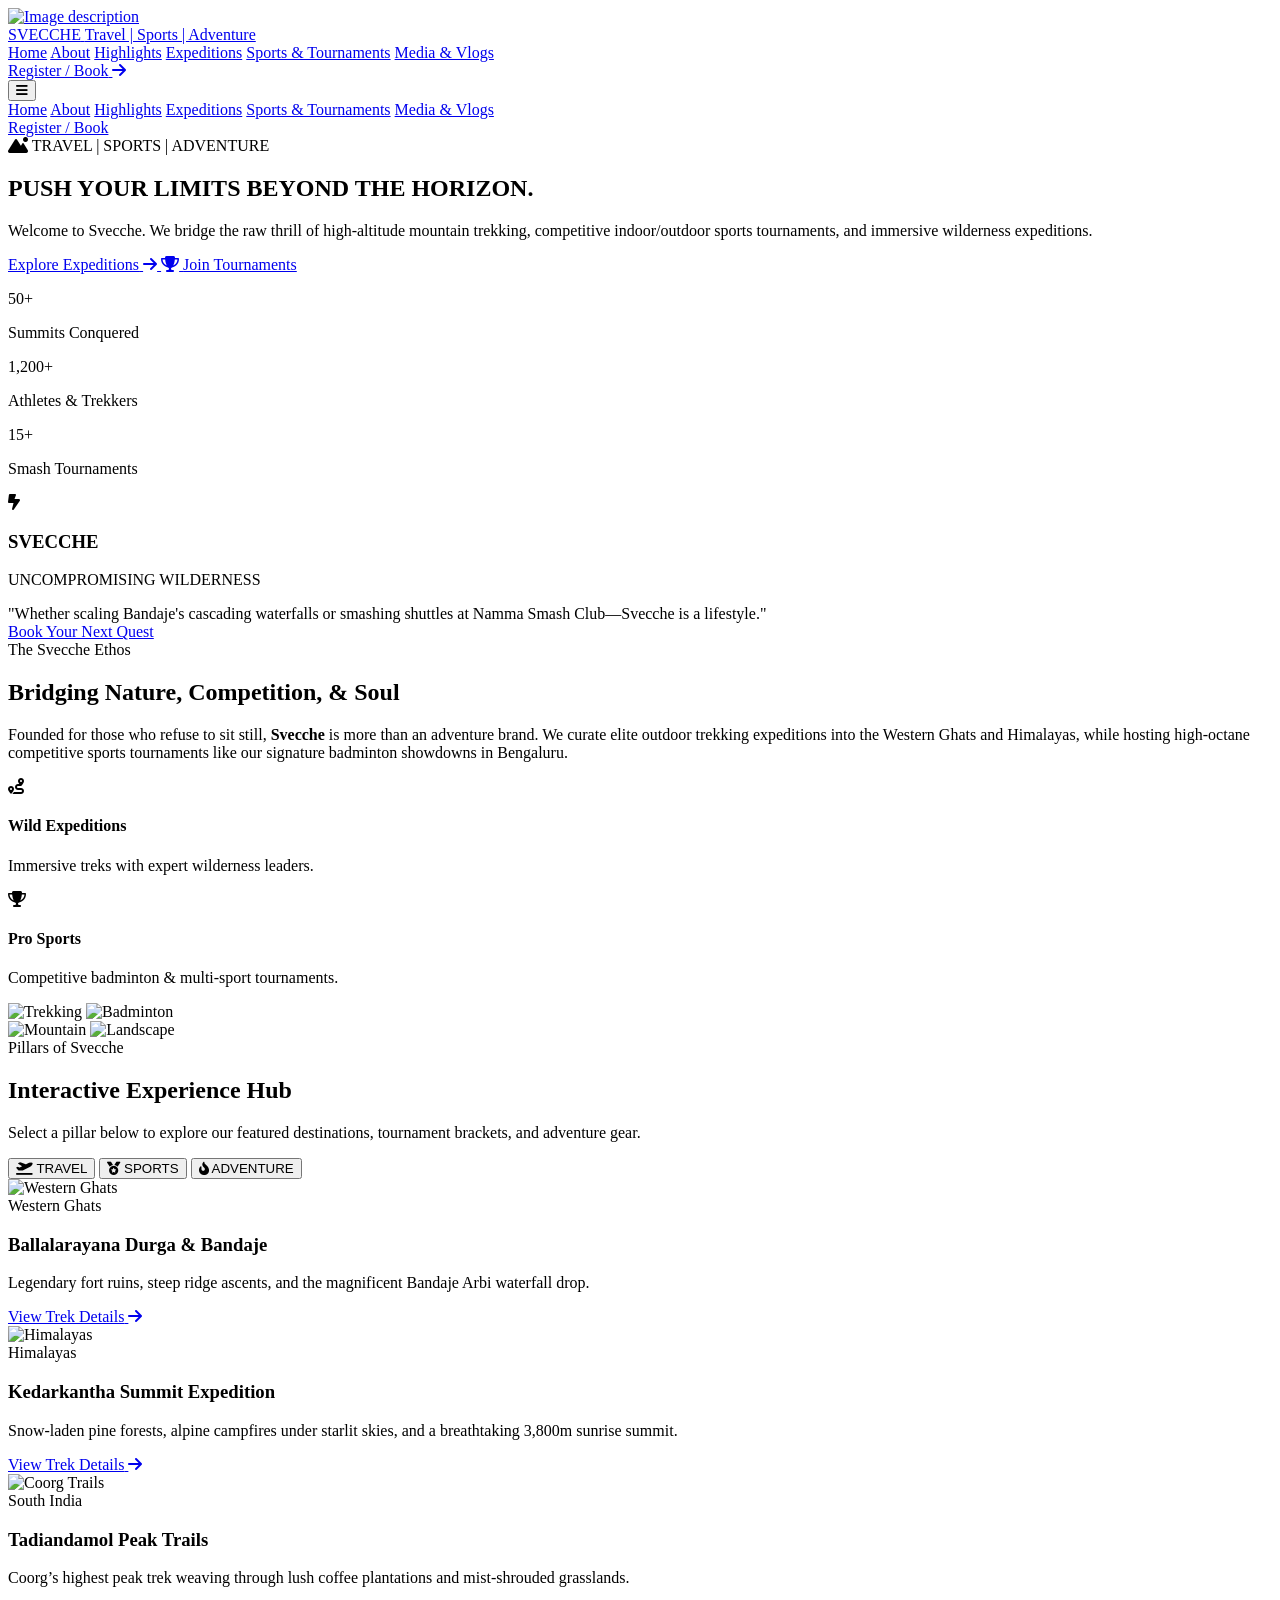
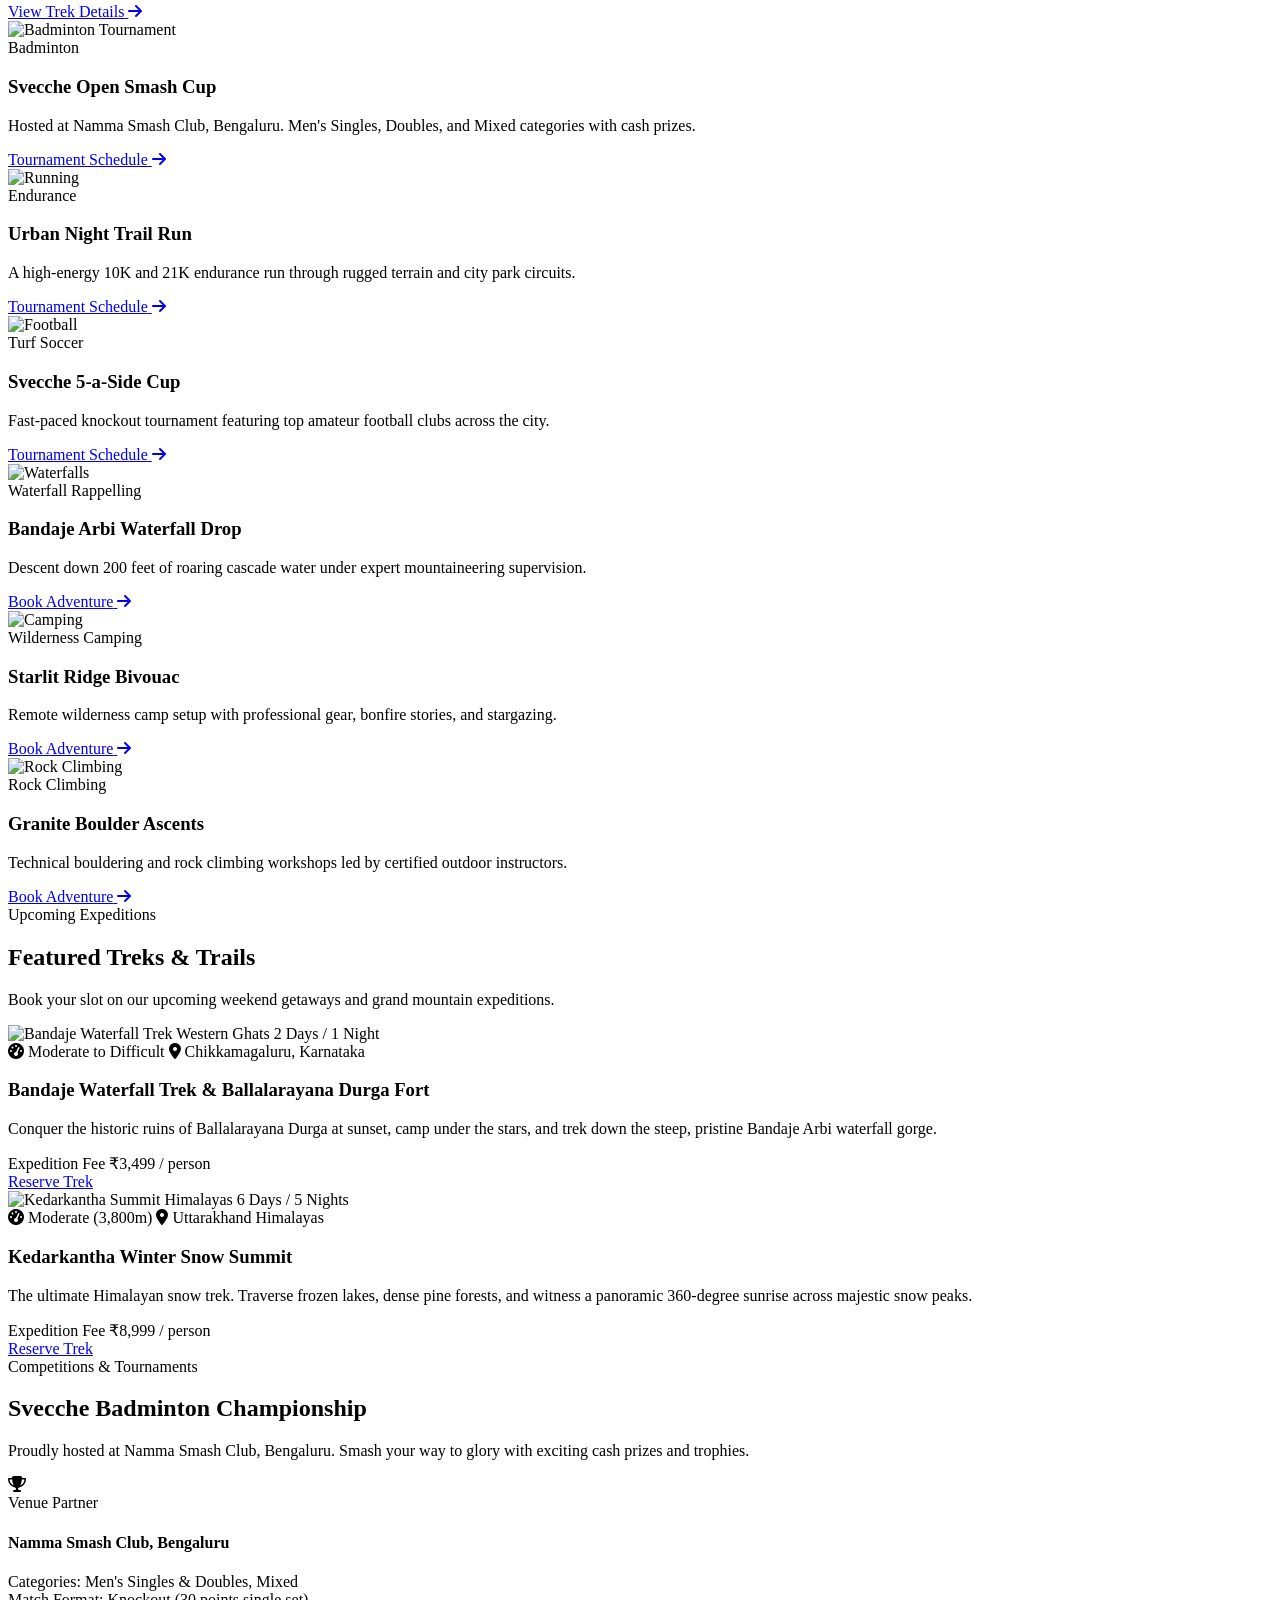
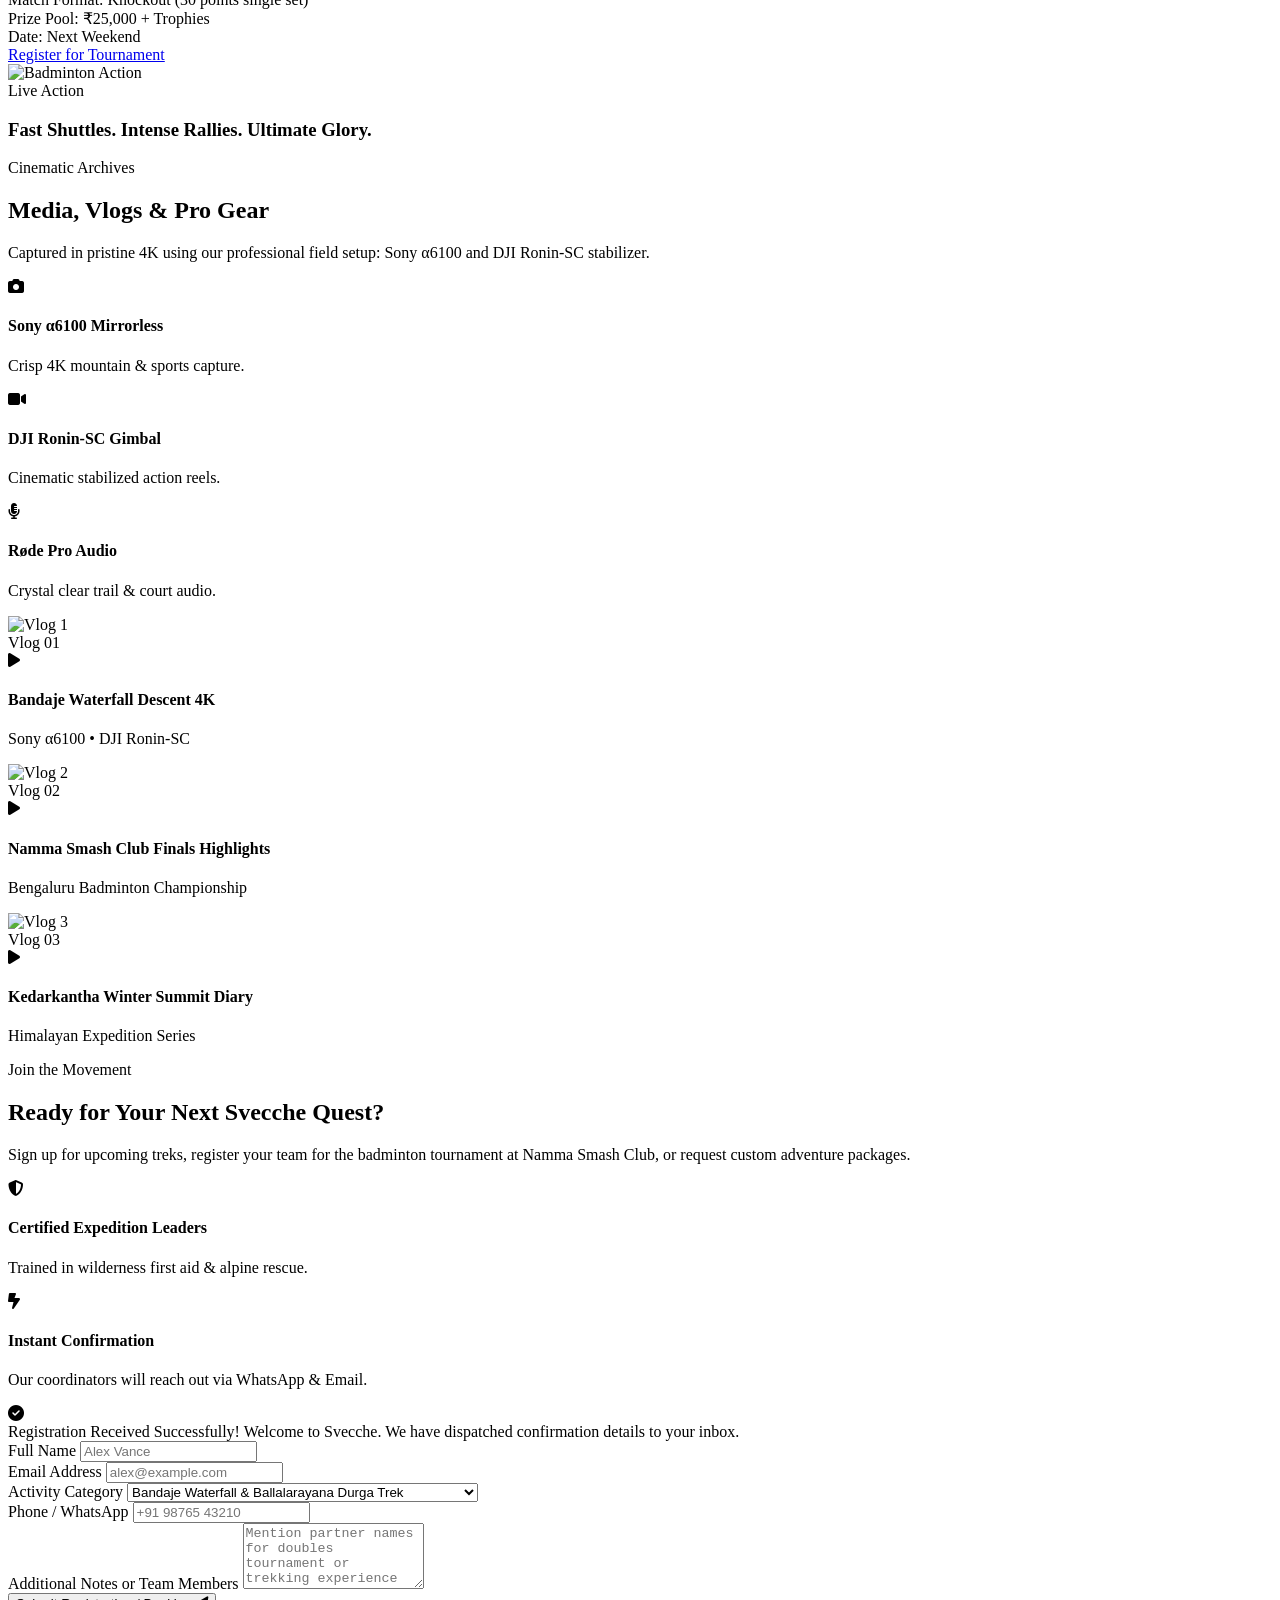
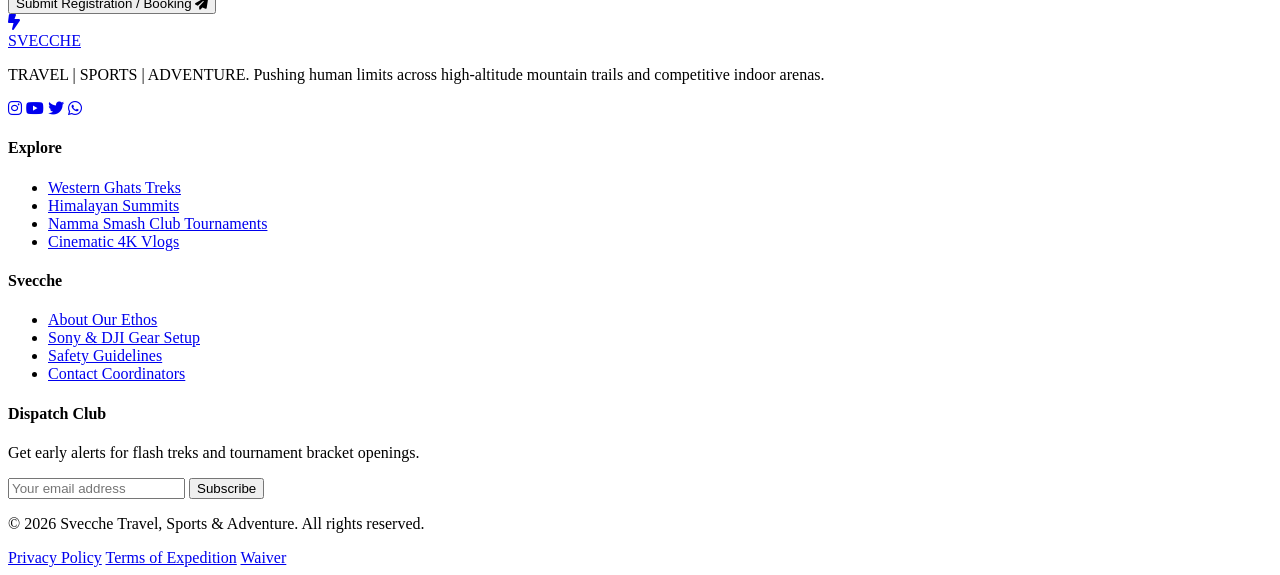
==== commit 6a9bf96e: "Update index.html" ====
--- a/index.html
+++ b/index.html
@@ -1,15 +1,19 @@
 <!DOCTYPE html>
 <html lang="en" class="scroll-smooth">
+
 <head>
     <meta charset="UTF-8">
     <meta name="viewport" content="width=device-width, initial-scale=1.0">
-    <title>Svecche | Travel | Sports | Adventure</title>
+    <title>Svecche</title>
     <!-- Tailwind CSS CDN -->
     <script src="https://cdn.tailwindcss.com"></script>
     <!-- FontAwesome for Icons -->
     <link rel="stylesheet" href="https://cdnjs.cloudflare.com/ajax/libs/font-awesome/6.4.0/css/all.min.css">
-    <!-- Google Fonts: Orbitron & Plus Jakarta Sans -->
-    <link href="https://fonts.googleapis.com/css2?family=Orbitron:wght@500;700;900&family=Plus+Jakarta+Sans:wght@300;400;500;600;700&display=swap" rel="stylesheet">
+
+    <!-- Separated Fonts & Custom Styles -->
+    <link rel="stylesheet" href="fonts.css">
+    <link rel="stylesheet" href="styles.css">
+
     <script>
         tailwind.config = {
             theme: {
@@ -27,59 +31,36 @@
                     fontFamily: {
                         sans: ['Plus Jakarta Sans', 'sans-serif'],
                         display: ['Orbitron', 'sans-serif']
+                    },
+                    animation: {
+                        'pan-mountains': 'pan 60s linear infinite',
+                        'pan-clouds': 'pan 30s linear infinite',
+                    },
+                    keyframes: {
+                        pan: {
+                            '0%': { transform: 'translateX(0)' },
+                            '100%': { transform: 'translateX(-50%)' },
+                        }
                     }
                 }
             }
         }
     </script>
-    <style>
-        body {
-            font-family: 'Plus Jakarta Sans', sans-serif;
-            background-color: #050706;
-            color: #f1f5f9;
-        }
-        h1, h2, h3, h4, h5, h6, .font-display {
-            font-family: 'Orbitron', sans-serif;
-        }
-        /* Custom glow effects */
-        .orange-glow {
-            box-shadow: 0 0 25px rgba(255, 102, 0, 0.35);
-        }
-        .orange-glow-sm {
-            box-shadow: 0 0 12px rgba(255, 102, 0, 0.25);
-        }
-        .orange-glow-hover:hover {
-            box-shadow: 0 0 30px rgba(255, 102, 0, 0.55);
-        }
-        /* Custom scrollbar */
-        ::-webkit-scrollbar {
-            width: 8px;
-        }
-        ::-webkit-scrollbar-track {
-            background: #050706;
-        }
-        ::-webkit-scrollbar-thumb {
-            background: #1c2622;
-            border-radius: 4px;
-        }
-        ::-webkit-scrollbar-thumb:hover {
-            background: #ff6600;
-        }
-    </style>
 </head>
+
 <body class="bg-svecche-dark text-slate-100 antialiased selection:bg-svecche-orange selection:text-white">
 
-    <header id="navbar" class="fixed top-0 left-0 right-0 z-50 transition-all duration-300 bg-svecche-dark/90 backdrop-blur-md border-b border-svecche-border">
+    <header id="navbar"
+        class="fixed top-0 left-0 right-0 z-50 transition-all duration-300 bg-svecche-dark/90 backdrop-blur-md border-b border-svecche-border">
         <div class="max-w-7xl mx-auto px-4 sm:px-6 lg:px-8 h-20 flex items-center justify-between">
-            
+
             <!-- Brand Logo & Title -->
-            <a href="#" class="flex items-center space-x-3 group">
-                <div class="w-11 h-11 rounded-xl bg-gradient-to-br from-svecche-orange to-black border border-svecche-orange/50 flex items-center justify-center text-white shadow-lg orange-glow-sm group-hover:scale-105 transition-transform">
-                    <i class="fa-solid fa-bolt-lightning text-svecche-orange text-xl"></i>
-                </div>
+             <a href="#" class="flex items-center space-x-3 group">
+                <img src="C:\Users\vivek.p\Desktop\MYWEBPAGE\logos\BLACK.png" alt="Image description" class="w-14 h-14" />
                 <div class="flex flex-col">
                     <span class="font-display font-black text-2xl tracking-wider text-white">SVECCHE</span>
-                    <span class="text-[9px] tracking-[0.2em] text-svecche-orange font-semibold uppercase">Travel | Sports | Adventure</span>
+                    <span class="text-[9px] tracking-[0.2em] text-svecche-orange font-semibold uppercase">Travel |
+                        Sports | Adventure</span>
                 </div>
             </a>
 
@@ -88,14 +69,17 @@
                 <a href="#hero" class="text-white hover:text-svecche-orange transition-colors">Home</a>
                 <a href="#about" class="text-slate-300 hover:text-svecche-orange transition-colors">About</a>
                 <a href="#highlights" class="text-slate-300 hover:text-svecche-orange transition-colors">Highlights</a>
-                <a href="#expeditions" class="text-slate-300 hover:text-svecche-orange transition-colors">Expeditions</a>
-                <a href="#sports" class="text-slate-300 hover:text-svecche-orange transition-colors">Sports & Tournaments</a>
+                <a href="#expeditions"
+                    class="text-slate-300 hover:text-svecche-orange transition-colors">Expeditions</a>
+                <a href="#sports" class="text-slate-300 hover:text-svecche-orange transition-colors">Sports &
+                    Tournaments</a>
                 <a href="#media" class="text-slate-300 hover:text-svecche-orange transition-colors">Media & Vlogs</a>
             </nav>
 
             <!-- Action Button -->
             <div class="hidden md:flex items-center space-x-4">
-                <a href="#inquiry" class="px-5 py-2.5 rounded-xl bg-svecche-orange hover:bg-svecche-orangeHover text-white font-bold text-sm transition-all orange-glow-sm orange-glow-hover flex items-center space-x-2">
+                <a href="#inquiry"
+                    class="px-5 py-2.5 rounded-xl bg-svecche-orange hover:bg-svecche-orangeHover text-white font-bold text-sm transition-all orange-glow-sm orange-glow-hover flex items-center space-x-2">
                     <span>Register / Book</span>
                     <i class="fa-solid fa-arrow-right text-xs"></i>
                 </a>
@@ -108,53 +92,80 @@
         </div>
 
         <!-- Mobile Menu Dropdown -->
-        <div id="mobile-menu" class="hidden md:hidden bg-svecche-card border-b border-svecche-border px-6 py-6 space-y-4">
+        <div id="mobile-menu"
+            class="hidden md:hidden bg-svecche-card border-b border-svecche-border px-6 py-6 space-y-4">
             <a href="#hero" class="block text-white hover:text-svecche-orange font-medium">Home</a>
             <a href="#about" class="block text-slate-300 hover:text-svecche-orange font-medium">About</a>
             <a href="#highlights" class="block text-slate-300 hover:text-svecche-orange font-medium">Highlights</a>
             <a href="#expeditions" class="block text-slate-300 hover:text-svecche-orange font-medium">Expeditions</a>
-            <a href="#sports" class="block text-slate-300 hover:text-svecche-orange font-medium">Sports & Tournaments</a>
+            <a href="#sports" class="block text-slate-300 hover:text-svecche-orange font-medium">Sports &
+                Tournaments</a>
             <a href="#media" class="block text-slate-300 hover:text-svecche-orange font-medium">Media & Vlogs</a>
             <div class="pt-4 border-t border-svecche-border">
-                <a href="#inquiry" class="w-full py-3 rounded-xl bg-svecche-orange hover:bg-svecche-orangeHover text-white font-bold text-center block orange-glow-sm">Register / Book</a>
+                <a href="#inquiry"
+                    class="w-full py-3 rounded-xl bg-svecche-orange hover:bg-svecche-orangeHover text-white font-bold text-center block orange-glow-sm">Register
+                    / Book</a>
             </div>
         </div>
     </header>
 
     <main>
         <section id="hero" class="relative min-h-screen flex items-center justify-center overflow-hidden pt-20">
-            <!-- Background Image with Dark Gradients -->
-            <div class="absolute inset-0 z-0">
-                <img src="https://images.unsplash.com/photo-1519681393784-d120267933ba?auto=format&fit=crop&w=2000&q=80" alt="Mountain Peak Wilderness" class="w-full h-full object-cover object-center transform scale-105 opacity-40">
-                <div class="absolute inset-0 bg-gradient-to-r from-svecche-dark via-svecche-dark/90 to-transparent"></div>
-                <div class="absolute inset-0 bg-gradient-to-t from-svecche-dark via-transparent to-svecche-dark/60"></div>
-            </div>
-
-            <div class="relative z-10 max-w-7xl mx-auto px-4 sm:px-6 lg:px-8 w-full py-20 grid grid-cols-1 lg:grid-cols-12 gap-12 items-center">
+            <!-- Animated Realistic Moving Mountains Background -->
+            <div class="absolute inset-0 z-0 bg-svecche-dark">
+                <!-- Distant Mountains Layer (Slow Pan) -->
+                <div class="absolute top-0 left-0 h-full w-[200vw] flex animate-pan-mountains opacity-50">
+                    <!-- Original Image -->
+                    <div class="w-[100vw] h-full bg-[url('https://images.unsplash.com/photo-1519681393784-d120267933ba?auto=format&fit=crop&w=2000&q=80')] bg-cover bg-center"></div>
+                    <!-- Mirrored Image for Seamless Looping -->
+                    <div class="w-[100vw] h-full bg-[url('https://images.unsplash.com/photo-1519681393784-d120267933ba?auto=format&fit=crop&w=2000&q=80')] bg-cover bg-center scale-x-[-1]"></div>
+                </div>
+                
+                <!-- Atmospheric Fog/Mist Layer (Faster Pan for Parallax Depth) -->
+                <div class="absolute top-0 left-0 h-full w-[200vw] flex animate-pan-clouds mix-blend-overlay opacity-40">
+                    <div class="w-[100vw] h-full bg-[url('https://images.unsplash.com/photo-1509803874385-db7c23652552?auto=format&fit=crop&w=2000&q=80')] bg-cover bg-center"></div>
+                    <div class="w-[100vw] h-full bg-[url('https://images.unsplash.com/photo-1509803874385-db7c23652552?auto=format&fit=crop&w=2000&q=80')] bg-cover bg-center scale-x-[-1]"></div>
+                </div>
+
+                <!-- Dark Vignette and Text Readability Gradients -->
+                <div class="absolute inset-0 bg-gradient-to-r from-svecche-dark via-svecche-dark/90 to-transparent z-10"></div>
+                <div class="absolute inset-0 bg-gradient-to-t from-svecche-dark via-transparent to-svecche-dark/60 z-10"></div>
+            </div>
+
+            <div
+                class="relative z-20 max-w-7xl mx-auto px-4 sm:px-6 lg:px-8 w-full py-20 grid grid-cols-1 lg:grid-cols-12 gap-12 items-center">
                 <div class="lg:col-span-8 space-y-8">
                     <!-- Brand Badge -->
-                    <div class="inline-flex items-center space-x-3 px-4 py-2 rounded-full bg-svecche-card border border-svecche-orange/40 text-svecche-orange text-xs font-bold tracking-widest uppercase orange-glow-sm">
+                    <div
+                        class="inline-flex items-center space-x-3 px-4 py-2 rounded-full bg-svecche-card border border-svecche-orange/40 text-svecche-orange text-xs font-bold tracking-widest uppercase orange-glow-sm">
                         <i class="fa-solid fa-mountain-sun text-svecche-orange"></i>
                         <span>TRAVEL | SPORTS | ADVENTURE</span>
                     </div>
 
                     <!-- Main Heading -->
-                    <h1 class="text-4xl sm:text-6xl lg:text-7xl font-extrabold font-display tracking-tight text-white leading-[1.1]">
-                        PUSH YOUR <span class="text-transparent bg-clip-text bg-gradient-to-r from-svecche-orange via-orange-400 to-amber-200">LIMITS</span> BEYOND THE HORIZON.
+                    <h1
+                        class="text-4xl sm:text-6xl lg:text-7xl font-extrabold font-display tracking-tight text-white leading-[1.1]">
+                        PUSH YOUR <span
+                            class="text-transparent bg-clip-text bg-gradient-to-r from-svecche-orange via-orange-400 to-amber-200">LIMITS</span>
+                        BEYOND THE HORIZON.
                     </h1>
 
                     <!-- Description -->
                     <p class="text-lg sm:text-xl text-slate-300 max-w-2xl leading-relaxed font-light">
-                        Welcome to Svecche. We bridge the raw thrill of high-altitude mountain trekking, competitive indoor/outdoor sports tournaments, and immersive wilderness expeditions.
+                        Welcome to Svecche. We bridge the raw thrill of high-altitude mountain trekking, competitive
+                        indoor/outdoor sports tournaments, and immersive wilderness expeditions.
                     </p>
 
                     <!-- CTAs -->
-                    <div class="flex flex-col sm:flex-row items-stretch sm:items-center space-y-4 sm:space-y-0 sm:space-x-5 pt-2">
-                        <a href="#expeditions" class="px-8 py-4 rounded-xl bg-svecche-orange hover:bg-svecche-orangeHover text-white font-bold text-center transition-all orange-glow orange-glow-hover flex items-center justify-center space-x-3">
+                    <div
+                        class="flex flex-col sm:flex-row items-stretch sm:items-center space-y-4 sm:space-y-0 sm:space-x-5 pt-2">
+                        <a href="#expeditions"
+                            class="px-8 py-4 rounded-xl bg-svecche-orange hover:bg-svecche-orangeHover text-white font-bold text-center transition-all orange-glow orange-glow-hover flex items-center justify-center space-x-3">
                             <span>Explore Expeditions</span>
                             <i class="fa-solid fa-arrow-right"></i>
                         </a>
-                        <a href="#sports" class="px-8 py-4 rounded-xl bg-svecche-card hover:bg-svecche-border border border-svecche-border text-white font-bold text-center backdrop-blur-md transition-all flex items-center justify-center space-x-2">
+                        <a href="#sports"
+                            class="px-8 py-4 rounded-xl bg-svecche-card hover:bg-svecche-border border border-svecche-border text-white font-bold text-center backdrop-blur-md transition-all flex items-center justify-center space-x-2">
                             <i class="fa-solid fa-trophy text-svecche-orange"></i>
                             <span>Join Tournaments</span>
                         </a>
@@ -180,19 +191,27 @@
                 <!-- Hero Graphic Badge / Logo Card -->
                 <div class="lg:col-span-4 hidden lg:block">
                     <div class="relative">
-                        <div class="absolute -inset-1 bg-gradient-to-r from-svecche-orange to-emerald-600 rounded-3xl blur-xl opacity-30 animate-pulse"></div>
-                        <div class="relative bg-svecche-card border border-svecche-border rounded-3xl p-8 shadow-2xl backdrop-blur-xl text-center space-y-6">
-                            <div class="w-24 h-24 mx-auto rounded-2xl bg-gradient-to-br from-svecche-orange to-black border-2 border-svecche-orange flex items-center justify-center text-white orange-glow">
+                        <div
+                            class="absolute -inset-1 bg-gradient-to-r from-svecche-orange to-emerald-600 rounded-3xl blur-xl opacity-30 animate-pulse">
+                        </div>
+                        <div
+                            class="relative bg-svecche-card border border-svecche-border rounded-3xl p-8 shadow-2xl backdrop-blur-xl text-center space-y-6">
+                            <div
+                                class="w-24 h-24 mx-auto rounded-2xl bg-gradient-to-br from-svecche-orange to-black border-2 border-svecche-orange flex items-center justify-center text-white orange-glow">
                                 <i class="fa-solid fa-bolt-lightning text-svecche-orange text-4xl"></i>
                             </div>
                             <div class="space-y-2">
                                 <h3 class="font-display font-black text-2xl text-white tracking-widest">SVECCHE</h3>
-                                <p class="text-xs text-svecche-orange font-semibold tracking-widest">UNCOMPROMISING WILDERNESS</p>
-                            </div>
-                            <div class="p-4 rounded-xl bg-black/50 border border-svecche-border text-xs text-slate-300 leading-relaxed">
-                                "Whether scaling Bandaje's cascading waterfalls or smashing shuttles at Namma Smash Club—Svecche is a lifestyle."
-                            </div>
-                            <a href="#inquiry" class="w-full py-3 rounded-xl bg-svecche-orange hover:bg-svecche-orangeHover text-white font-bold text-sm block transition-colors orange-glow-sm">
+                                <p class="text-xs text-svecche-orange font-semibold tracking-widest">UNCOMPROMISING
+                                    WILDERNESS</p>
+                            </div>
+                            <div
+                                class="p-4 rounded-xl bg-black/50 border border-svecche-border text-xs text-slate-300 leading-relaxed">
+                                "Whether scaling Bandaje's cascading waterfalls or smashing shuttles at Namma Smash
+                                Club—Svecche is a lifestyle."
+                            </div>
+                            <a href="#inquiry"
+                                class="w-full py-3 rounded-xl bg-svecche-orange hover:bg-svecche-orangeHover text-white font-bold text-sm block transition-colors orange-glow-sm">
                                 Book Your Next Quest
                             </a>
                         </div>
@@ -205,40 +224,59 @@
             <div class="max-w-7xl mx-auto px-4 sm:px-6 lg:px-8">
                 <div class="grid grid-cols-1 lg:grid-cols-12 gap-12 items-center">
                     <div class="lg:col-span-6 space-y-6">
-                        <span class="text-svecche-orange text-sm font-bold tracking-widest uppercase">The Svecche Ethos</span>
-                        <h2 class="text-3xl sm:text-5xl font-extrabold font-display text-white leading-tight">Bridging Nature, Competition, & Soul</h2>
+                        <span class="text-svecche-orange text-sm font-bold tracking-widest uppercase">The Svecche
+                            Ethos</span>
+                        <h2 class="text-3xl sm:text-5xl font-extrabold font-display text-white leading-tight">Bridging
+                            Nature, Competition, & Soul</h2>
                         <p class="text-slate-300 text-base leading-relaxed">
-                            Founded for those who refuse to sit still, <strong class="text-white">Svecche</strong> is more than an adventure brand. We curate elite outdoor trekking expeditions into the Western Ghats and Himalayas, while hosting high-octane competitive sports tournaments like our signature badminton showdowns in Bengaluru.
+                            Founded for those who refuse to sit still, <strong class="text-white">Svecche</strong> is
+                            more than an adventure brand. We curate elite outdoor trekking expeditions into the Western
+                            Ghats and Himalayas, while hosting high-octane competitive sports tournaments like our
+                            signature badminton showdowns in Bengaluru.
                         </p>
                         <div class="grid grid-cols-1 sm:grid-cols-2 gap-4 pt-2">
-                            <div class="p-5 rounded-2xl bg-svecche-card border border-svecche-border flex items-start space-x-4">
-                                <div class="w-10 h-10 rounded-xl bg-svecche-orange/20 text-svecche-orange flex items-center justify-center shrink-0">
+                            <div
+                                class="p-5 rounded-2xl bg-svecche-card border border-svecche-border flex items-start space-x-4">
+                                <div
+                                    class="w-10 h-10 rounded-xl bg-svecche-orange/20 text-svecche-orange flex items-center justify-center shrink-0">
                                     <i class="fa-solid fa-route text-lg"></i>
                                 </div>
                                 <div>
                                     <h4 class="text-white font-bold font-display text-sm">Wild Expeditions</h4>
-                                    <p class="text-xs text-svecche-muted mt-1">Immersive treks with expert wilderness leaders.</p>
-                                </div>
-                            </div>
-                            <div class="p-5 rounded-2xl bg-svecche-card border border-svecche-border flex items-start space-x-4">
-                                <div class="w-10 h-10 rounded-xl bg-svecche-orange/20 text-svecche-orange flex items-center justify-center shrink-0">
+                                    <p class="text-xs text-svecche-muted mt-1">Immersive treks with expert wilderness
+                                        leaders.</p>
+                                </div>
+                            </div>
+                            <div
+                                class="p-5 rounded-2xl bg-svecche-card border border-svecche-border flex items-start space-x-4">
+                                <div
+                                    class="w-10 h-10 rounded-xl bg-svecche-orange/20 text-svecche-orange flex items-center justify-center shrink-0">
                                     <i class="fa-solid fa-trophy text-lg"></i>
                                 </div>
                                 <div>
                                     <h4 class="text-white font-bold font-display text-sm">Pro Sports</h4>
-                                    <p class="text-xs text-svecche-muted mt-1">Competitive badminton & multi-sport tournaments.</p>
+                                    <p class="text-xs text-svecche-muted mt-1">Competitive badminton & multi-sport
+                                        tournaments.</p>
                                 </div>
                             </div>
                         </div>
                     </div>
                     <div class="lg:col-span-6 grid grid-cols-2 gap-4">
                         <div class="space-y-4">
-                            <img src="https://images.unsplash.com/photo-1551632811-561732d1e306?auto=format&fit=crop&w=600&q=80" alt="Trekking" class="rounded-2xl object-cover w-full h-48 sm:h-64 border border-svecche-border">
-                            <img src="https://images.unsplash.com/photo-1626224583764-f87db24ac4ea?auto=format&fit=crop&w=600&q=80" alt="Badminton" class="rounded-2xl object-cover w-full h-36 sm:h-48 border border-svecche-border">
+                            <img src="https://images.unsplash.com/photo-1551632811-561732d1e306?auto=format&fit=crop&w=600&q=80"
+                                alt="Trekking"
+                                class="rounded-2xl object-cover w-full h-48 sm:h-64 border border-svecche-border">
+                            <img src="https://images.unsplash.com/photo-1626224583764-f87db24ac4ea?auto=format&fit=crop&w=600&q=80"
+                                alt="Badminton"
+                                class="rounded-2xl object-cover w-full h-36 sm:h-48 border border-svecche-border">
                         </div>
                         <div class="space-y-4 pt-8">
-                            <img src="https://images.unsplash.com/photo-1464822759023-fed622ff2c3b?auto=format&fit=crop&w=600&q=80" alt="Mountain" class="rounded-2xl object-cover w-full h-36 sm:h-48 border border-svecche-border">
-                            <img src="https://images.unsplash.com/photo-1506744038136-46273834b3fb?auto=format&fit=crop&w=600&q=80" alt="Landscape" class="rounded-2xl object-cover w-full h-48 sm:h-64 border border-svecche-border">
+                            <img src="https://images.unsplash.com/photo-1464822759023-fed622ff2c3b?auto=format&fit=crop&w=600&q=80"
+                                alt="Mountain"
+                                class="rounded-2xl object-cover w-full h-36 sm:h-48 border border-svecche-border">
+                            <img src="https://images.unsplash.com/photo-1506744038136-46273834b3fb?auto=format&fit=crop&w=600&q=80"
+                                alt="Landscape"
+                                class="rounded-2xl object-cover w-full h-48 sm:h-64 border border-svecche-border">
                         </div>
                     </div>
                 </div>
@@ -248,20 +286,29 @@
         <section id="highlights" class="py-24 bg-svecche-dark relative">
             <div class="max-w-7xl mx-auto px-4 sm:px-6 lg:px-8">
                 <div class="text-center max-w-3xl mx-auto space-y-4 mb-16">
-                    <span class="text-svecche-orange text-sm font-bold tracking-widest uppercase">Pillars of Svecche</span>
-                    <h2 class="text-3xl sm:text-5xl font-extrabold font-display text-white">Interactive Experience Hub</h2>
-                    <p class="text-svecche-muted text-base">Select a pillar below to explore our featured destinations, tournament brackets, and adventure gear.</p>
+                    <span class="text-svecche-orange text-sm font-bold tracking-widest uppercase">Pillars of
+                        Svecche</span>
+                    <h2 class="text-3xl sm:text-5xl font-extrabold font-display text-white">Interactive Experience Hub
+                    </h2>
+                    <p class="text-svecche-muted text-base">Select a pillar below to explore our featured destinations,
+                        tournament brackets, and adventure gear.</p>
                 </div>
 
                 <!-- Tab Buttons -->
                 <div class="flex flex-wrap items-center justify-center gap-3 mb-12">
-                    <button class="tab-btn px-7 py-3.5 rounded-xl font-display font-bold text-sm tracking-wide transition-all bg-svecche-orange text-white orange-glow-sm" data-target="tab-travel">
+                    <button
+                        class="tab-btn px-7 py-3.5 rounded-xl font-display font-bold text-sm tracking-wide transition-all bg-svecche-orange text-white orange-glow-sm"
+                        data-target="tab-travel">
                         <i class="fa-solid fa-plane-departure mr-2"></i> TRAVEL
                     </button>
-                    <button class="tab-btn px-7 py-3.5 rounded-xl font-display font-bold text-sm tracking-wide transition-all bg-svecche-card text-svecche-muted hover:text-white border border-svecche-border" data-target="tab-sports">
+                    <button
+                        class="tab-btn px-7 py-3.5 rounded-xl font-display font-bold text-sm tracking-wide transition-all bg-svecche-card text-svecche-muted hover:text-white border border-svecche-border"
+                        data-target="tab-sports">
                         <i class="fa-solid fa-medal mr-2"></i> SPORTS
                     </button>
-                    <button class="tab-btn px-7 py-3.5 rounded-xl font-display font-bold text-sm tracking-wide transition-all bg-svecche-card text-svecche-muted hover:text-white border border-svecche-border" data-target="tab-adventure">
+                    <button
+                        class="tab-btn px-7 py-3.5 rounded-xl font-display font-bold text-sm tracking-wide transition-all bg-svecche-card text-svecche-muted hover:text-white border border-svecche-border"
+                        data-target="tab-adventure">
                         <i class="fa-solid fa-fire-flame-curved mr-2"></i> ADVENTURE
                     </button>
                 </div>
@@ -272,30 +319,47 @@
                     <div id="tab-travel" class="tab-pane grid grid-cols-1 md:grid-cols-3 gap-8">
                         <div class="bg-svecche-card border border-svecche-border rounded-3xl p-6 space-y-4">
                             <div class="rounded-2xl overflow-hidden aspect-video">
-                                <img src="https://images.unsplash.com/photo-1506744038136-46273834b3fb?auto=format&fit=crop&w=600&q=80" alt="Western Ghats" class="w-full h-full object-cover">
-                            </div>
-                            <span class="px-3 py-1 rounded bg-svecche-orange/20 text-svecche-orange text-xs font-bold uppercase">Western Ghats</span>
+                                <img src="https://images.unsplash.com/photo-1506744038136-46273834b3fb?auto=format&fit=crop&w=600&q=80"
+                                    alt="Western Ghats" class="w-full h-full object-cover">
+                            </div>
+                            <span
+                                class="px-3 py-1 rounded bg-svecche-orange/20 text-svecche-orange text-xs font-bold uppercase">Western
+                                Ghats</span>
                             <h3 class="font-display font-bold text-xl text-white">Ballalarayana Durga & Bandaje</h3>
-                            <p class="text-xs text-svecche-muted leading-relaxed">Legendary fort ruins, steep ridge ascents, and the magnificent Bandaje Arbi waterfall drop.</p>
-                            <a href="#expeditions" class="text-svecche-orange text-sm font-semibold flex items-center space-x-2 hover:underline"><span>View Trek Details</span> <i class="fa-solid fa-arrow-right text-xs"></i></a>
+                            <p class="text-xs text-svecche-muted leading-relaxed">Legendary fort ruins, steep ridge
+                                ascents, and the magnificent Bandaje Arbi waterfall drop.</p>
+                            <a href="#expeditions"
+                                class="text-svecche-orange text-sm font-semibold flex items-center space-x-2 hover:underline"><span>View
+                                    Trek Details</span> <i class="fa-solid fa-arrow-right text-xs"></i></a>
                         </div>
                         <div class="bg-svecche-card border border-svecche-border rounded-3xl p-6 space-y-4">
                             <div class="rounded-2xl overflow-hidden aspect-video">
-                                <img src="https://images.unsplash.com/photo-1464822759023-fed622ff2c3b?auto=format&fit=crop&w=600&q=80" alt="Himalayas" class="w-full h-full object-cover">
-                            </div>
-                            <span class="px-3 py-1 rounded bg-svecche-orange/20 text-svecche-orange text-xs font-bold uppercase">Himalayas</span>
+                                <img src="https://images.unsplash.com/photo-1464822759023-fed622ff2c3b?auto=format&fit=crop&w=600&q=80"
+                                    alt="Himalayas" class="w-full h-full object-cover">
+                            </div>
+                            <span
+                                class="px-3 py-1 rounded bg-svecche-orange/20 text-svecche-orange text-xs font-bold uppercase">Himalayas</span>
                             <h3 class="font-display font-bold text-xl text-white">Kedarkantha Summit Expedition</h3>
-                            <p class="text-xs text-svecche-muted leading-relaxed">Snow-laden pine forests, alpine campfires under starlit skies, and a breathtaking 3,800m sunrise summit.</p>
-                            <a href="#expeditions" class="text-svecche-orange text-sm font-semibold flex items-center space-x-2 hover:underline"><span>View Trek Details</span> <i class="fa-solid fa-arrow-right text-xs"></i></a>
+                            <p class="text-xs text-svecche-muted leading-relaxed">Snow-laden pine forests, alpine
+                                campfires under starlit skies, and a breathtaking 3,800m sunrise summit.</p>
+                            <a href="#expeditions"
+                                class="text-svecche-orange text-sm font-semibold flex items-center space-x-2 hover:underline"><span>View
+                                    Trek Details</span> <i class="fa-solid fa-arrow-right text-xs"></i></a>
                         </div>
                         <div class="bg-svecche-card border border-svecche-border rounded-3xl p-6 space-y-4">
                             <div class="rounded-2xl overflow-hidden aspect-video">
-                                <img src="https://images.unsplash.com/photo-1519681393784-d120267933ba?auto=format&fit=crop&w=600&q=80" alt="Coorg Trails" class="w-full h-full object-cover">
-                            </div>
-                            <span class="px-3 py-1 rounded bg-svecche-orange/20 text-svecche-orange text-xs font-bold uppercase">South India</span>
+                                <img src="https://images.unsplash.com/photo-1519681393784-d120267933ba?auto=format&fit=crop&w=600&q=80"
+                                    alt="Coorg Trails" class="w-full h-full object-cover">
+                            </div>
+                            <span
+                                class="px-3 py-1 rounded bg-svecche-orange/20 text-svecche-orange text-xs font-bold uppercase">South
+                                India</span>
                             <h3 class="font-display font-bold text-xl text-white">Tadiandamol Peak Trails</h3>
-                            <p class="text-xs text-svecche-muted leading-relaxed">Coorg’s highest peak trek weaving through lush coffee plantations and mist-shrouded grasslands.</p>
-                            <a href="#expeditions" class="text-svecche-orange text-sm font-semibold flex items-center space-x-2 hover:underline"><span>View Trek Details</span> <i class="fa-solid fa-arrow-right text-xs"></i></a>
+                            <p class="text-xs text-svecche-muted leading-relaxed">Coorg’s highest peak trek weaving
+                                through lush coffee plantations and mist-shrouded grasslands.</p>
+                            <a href="#expeditions"
+                                class="text-svecche-orange text-sm font-semibold flex items-center space-x-2 hover:underline"><span>View
+                                    Trek Details</span> <i class="fa-solid fa-arrow-right text-xs"></i></a>
                         </div>
                     </div>
 
@@ -303,30 +367,46 @@
                     <div id="tab-sports" class="tab-pane hidden grid grid-cols-1 md:grid-cols-3 gap-8">
                         <div class="bg-svecche-card border border-svecche-border rounded-3xl p-6 space-y-4">
                             <div class="rounded-2xl overflow-hidden aspect-video">
-                                <img src="https://images.unsplash.com/photo-1626224583764-f87db24ac4ea?auto=format&fit=crop&w=600&q=80" alt="Badminton Tournament" class="w-full h-full object-cover">
-                            </div>
-                            <span class="px-3 py-1 rounded bg-svecche-orange/20 text-svecche-orange text-xs font-bold uppercase">Badminton</span>
+                                <img src="https://images.unsplash.com/photo-1626224583764-f87db24ac4ea?auto=format&fit=crop&w=600&q=80"
+                                    alt="Badminton Tournament" class="w-full h-full object-cover">
+                            </div>
+                            <span
+                                class="px-3 py-1 rounded bg-svecche-orange/20 text-svecche-orange text-xs font-bold uppercase">Badminton</span>
                             <h3 class="font-display font-bold text-xl text-white">Svecche Open Smash Cup</h3>
-                            <p class="text-xs text-svecche-muted leading-relaxed">Hosted at Namma Smash Club, Bengaluru. Men's Singles, Doubles, and Mixed categories with cash prizes.</p>
-                            <a href="#sports" class="text-svecche-orange text-sm font-semibold flex items-center space-x-2 hover:underline"><span>Tournament Schedule</span> <i class="fa-solid fa-arrow-right text-xs"></i></a>
+                            <p class="text-xs text-svecche-muted leading-relaxed">Hosted at Namma Smash Club, Bengaluru.
+                                Men's Singles, Doubles, and Mixed categories with cash prizes.</p>
+                            <a href="#sports"
+                                class="text-svecche-orange text-sm font-semibold flex items-center space-x-2 hover:underline"><span>Tournament
+                                    Schedule</span> <i class="fa-solid fa-arrow-right text-xs"></i></a>
                         </div>
                         <div class="bg-svecche-card border border-svecche-border rounded-3xl p-6 space-y-4">
                             <div class="rounded-2xl overflow-hidden aspect-video">
-                                <img src="https://images.unsplash.com/photo-1541534741688-6078c6bfb5c5?auto=format&fit=crop&w=600&q=80" alt="Running" class="w-full h-full object-cover">
-                            </div>
-                            <span class="px-3 py-1 rounded bg-svecche-orange/20 text-svecche-orange text-xs font-bold uppercase">Endurance</span>
+                                <img src="https://images.unsplash.com/photo-1541534741688-6078c6bfb5c5?auto=format&fit=crop&w=600&q=80"
+                                    alt="Running" class="w-full h-full object-cover">
+                            </div>
+                            <span
+                                class="px-3 py-1 rounded bg-svecche-orange/20 text-svecche-orange text-xs font-bold uppercase">Endurance</span>
                             <h3 class="font-display font-bold text-xl text-white">Urban Night Trail Run</h3>
-                            <p class="text-xs text-svecche-muted leading-relaxed">A high-energy 10K and 21K endurance run through rugged terrain and city park circuits.</p>
-                            <a href="#sports" class="text-svecche-orange text-sm font-semibold flex items-center space-x-2 hover:underline"><span>Tournament Schedule</span> <i class="fa-solid fa-arrow-right text-xs"></i></a>
+                            <p class="text-xs text-svecche-muted leading-relaxed">A high-energy 10K and 21K endurance
+                                run through rugged terrain and city park circuits.</p>
+                            <a href="#sports"
+                                class="text-svecche-orange text-sm font-semibold flex items-center space-x-2 hover:underline"><span>Tournament
+                                    Schedule</span> <i class="fa-solid fa-arrow-right text-xs"></i></a>
                         </div>
                         <div class="bg-svecche-card border border-svecche-border rounded-3xl p-6 space-y-4">
                             <div class="rounded-2xl overflow-hidden aspect-video">
-                                <img src="https://images.unsplash.com/photo-1574629810360-7efbbe195018?auto=format&fit=crop&w=600&q=80" alt="Football" class="w-full h-full object-cover">
-                            </div>
-                            <span class="px-3 py-1 rounded bg-svecche-orange/20 text-svecche-orange text-xs font-bold uppercase">Turf Soccer</span>
+                                <img src="https://images.unsplash.com/photo-1574629810360-7efbbe195018?auto=format&fit=crop&w=600&q=80"
+                                    alt="Football" class="w-full h-full object-cover">
+                            </div>
+                            <span
+                                class="px-3 py-1 rounded bg-svecche-orange/20 text-svecche-orange text-xs font-bold uppercase">Turf
+                                Soccer</span>
                             <h3 class="font-display font-bold text-xl text-white">Svecche 5-a-Side Cup</h3>
-                            <p class="text-xs text-svecche-muted leading-relaxed">Fast-paced knockout tournament featuring top amateur football clubs across the city.</p>
-                            <a href="#sports" class="text-svecche-orange text-sm font-semibold flex items-center space-x-2 hover:underline"><span>Tournament Schedule</span> <i class="fa-solid fa-arrow-right text-xs"></i></a>
+                            <p class="text-xs text-svecche-muted leading-relaxed">Fast-paced knockout tournament
+                                featuring top amateur football clubs across the city.</p>
+                            <a href="#sports"
+                                class="text-svecche-orange text-sm font-semibold flex items-center space-x-2 hover:underline"><span>Tournament
+                                    Schedule</span> <i class="fa-solid fa-arrow-right text-xs"></i></a>
                         </div>
                     </div>
 
@@ -334,30 +414,48 @@
                     <div id="tab-adventure" class="tab-pane hidden grid grid-cols-1 md:grid-cols-3 gap-8">
                         <div class="bg-svecche-card border border-svecche-border rounded-3xl p-6 space-y-4">
                             <div class="rounded-2xl overflow-hidden aspect-video">
-                                <img src="https://images.unsplash.com/photo-1432821596592-e2c18b78144f?auto=format&fit=crop&w=600&q=80" alt="Waterfalls" class="w-full h-full object-cover">
-                            </div>
-                            <span class="px-3 py-1 rounded bg-svecche-orange/20 text-svecche-orange text-xs font-bold uppercase">Waterfall Rappelling</span>
+                                <img src="https://images.unsplash.com/photo-1432821596592-e2c18b78144f?auto=format&fit=crop&w=600&q=80"
+                                    alt="Waterfalls" class="w-full h-full object-cover">
+                            </div>
+                            <span
+                                class="px-3 py-1 rounded bg-svecche-orange/20 text-svecche-orange text-xs font-bold uppercase">Waterfall
+                                Rappelling</span>
                             <h3 class="font-display font-bold text-xl text-white">Bandaje Arbi Waterfall Drop</h3>
-                            <p class="text-xs text-svecche-muted leading-relaxed">Descent down 200 feet of roaring cascade water under expert mountaineering supervision.</p>
-                            <a href="#expeditions" class="text-svecche-orange text-sm font-semibold flex items-center space-x-2 hover:underline"><span>Book Adventure</span> <i class="fa-solid fa-arrow-right text-xs"></i></a>
+                            <p class="text-xs text-svecche-muted leading-relaxed">Descent down 200 feet of roaring
+                                cascade water under expert mountaineering supervision.</p>
+                            <a href="#expeditions"
+                                class="text-svecche-orange text-sm font-semibold flex items-center space-x-2 hover:underline"><span>Book
+                                    Adventure</span> <i class="fa-solid fa-arrow-right text-xs"></i></a>
                         </div>
                         <div class="bg-svecche-card border border-svecche-border rounded-3xl p-6 space-y-4">
                             <div class="rounded-2xl overflow-hidden aspect-video">
-                                <img src="https://images.unsplash.com/photo-1517649763962-0c623066013b?auto=format&fit=crop&w=600&q=80" alt="Camping" class="w-full h-full object-cover">
-                            </div>
-                            <span class="px-3 py-1 rounded bg-svecche-orange/20 text-svecche-orange text-xs font-bold uppercase">Wilderness Camping</span>
+                                <img src="https://images.unsplash.com/photo-1517649763962-0c623066013b?auto=format&fit=crop&w=600&q=80"
+                                    alt="Camping" class="w-full h-full object-cover">
+                            </div>
+                            <span
+                                class="px-3 py-1 rounded bg-svecche-orange/20 text-svecche-orange text-xs font-bold uppercase">Wilderness
+                                Camping</span>
                             <h3 class="font-display font-bold text-xl text-white">Starlit Ridge Bivouac</h3>
-                            <p class="text-xs text-svecche-muted leading-relaxed">Remote wilderness camp setup with professional gear, bonfire stories, and stargazing.</p>
-                            <a href="#expeditions" class="text-svecche-orange text-sm font-semibold flex items-center space-x-2 hover:underline"><span>Book Adventure</span> <i class="fa-solid fa-arrow-right text-xs"></i></a>
+                            <p class="text-xs text-svecche-muted leading-relaxed">Remote wilderness camp setup with
+                                professional gear, bonfire stories, and stargazing.</p>
+                            <a href="#expeditions"
+                                class="text-svecche-orange text-sm font-semibold flex items-center space-x-2 hover:underline"><span>Book
+                                    Adventure</span> <i class="fa-solid fa-arrow-right text-xs"></i></a>
                         </div>
                         <div class="bg-svecche-card border border-svecche-border rounded-3xl p-6 space-y-4">
                             <div class="rounded-2xl overflow-hidden aspect-video">
-                                <img src="https://images.unsplash.com/photo-1533240332313-0db49b459ad7?auto=format&fit=crop&w=600&q=80" alt="Rock Climbing" class="w-full h-full object-cover">
-                            </div>
-                            <span class="px-3 py-1 rounded bg-svecche-orange/20 text-svecche-orange text-xs font-bold uppercase">Rock Climbing</span>
+                                <img src="https://images.unsplash.com/photo-1533240332313-0db49b459ad7?auto=format&fit=crop&w=600&q=80"
+                                    alt="Rock Climbing" class="w-full h-full object-cover">
+                            </div>
+                            <span
+                                class="px-3 py-1 rounded bg-svecche-orange/20 text-svecche-orange text-xs font-bold uppercase">Rock
+                                Climbing</span>
                             <h3 class="font-display font-bold text-xl text-white">Granite Boulder Ascents</h3>
-                            <p class="text-xs text-svecche-muted leading-relaxed">Technical bouldering and rock climbing workshops led by certified outdoor instructors.</p>
-                            <a href="#expeditions" class="text-svecche-orange text-sm font-semibold flex items-center space-x-2 hover:underline"><span>Book Adventure</span> <i class="fa-solid fa-arrow-right text-xs"></i></a>
+                            <p class="text-xs text-svecche-muted leading-relaxed">Technical bouldering and rock climbing
+                                workshops led by certified outdoor instructors.</p>
+                            <a href="#expeditions"
+                                class="text-svecche-orange text-sm font-semibold flex items-center space-x-2 hover:underline"><span>Book
+                                    Adventure</span> <i class="fa-solid fa-arrow-right text-xs"></i></a>
                         </div>
                     </div>
                 </div>
@@ -368,70 +466,96 @@
             <div class="max-w-7xl mx-auto px-4 sm:px-6 lg:px-8">
                 <div class="flex flex-col lg:flex-row lg:items-end justify-between mb-16">
                     <div class="space-y-4 max-w-2xl">
-                        <span class="text-svecche-orange text-sm font-bold tracking-widest uppercase">Upcoming Expeditions</span>
-                        <h2 class="text-3xl sm:text-5xl font-extrabold font-display text-white">Featured Treks & Trails</h2>
-                        <p class="text-svecche-muted text-base">Book your slot on our upcoming weekend getaways and grand mountain expeditions.</p>
+                        <span class="text-svecche-orange text-sm font-bold tracking-widest uppercase">Upcoming
+                            Expeditions</span>
+                        <h2 class="text-3xl sm:text-5xl font-extrabold font-display text-white">Featured Treks & Trails
+                        </h2>
+                        <p class="text-svecche-muted text-base">Book your slot on our upcoming weekend getaways and
+                            grand mountain expeditions.</p>
                     </div>
                 </div>
 
                 <!-- Expeditions Grid -->
                 <div class="grid grid-cols-1 md:grid-cols-2 gap-8">
-                    
+
                     <!-- Expedition 1: Bandaje & Ballalarayana Durga -->
-                    <div class="bg-svecche-card border border-svecche-border rounded-3xl overflow-hidden shadow-2xl flex flex-col justify-between hover:border-svecche-orange/60 transition-all">
+                    <div
+                        class="bg-svecche-card border border-svecche-border rounded-3xl overflow-hidden shadow-2xl flex flex-col justify-between hover:border-svecche-orange/60 transition-all">
                         <div>
                             <div class="relative aspect-video">
-                                <img src="https://images.unsplash.com/photo-1506744038136-46273834b3fb?auto=format&fit=crop&w=800&q=80" alt="Bandaje Waterfall Trek" class="w-full h-full object-cover">
-                                <span class="absolute top-4 left-4 px-3 py-1 rounded-lg bg-svecche-dark/80 backdrop-blur-md text-svecche-orange text-xs font-bold uppercase border border-svecche-border">Western Ghats</span>
-                                <span class="absolute top-4 right-4 px-3 py-1 rounded-lg bg-svecche-orange text-white text-xs font-bold">2 Days / 1 Night</span>
+                                <img src="https://images.unsplash.com/photo-1506744038136-46273834b3fb?auto=format&fit=crop&w=800&q=80"
+                                    alt="Bandaje Waterfall Trek" class="w-full h-full object-cover">
+                                <span
+                                    class="absolute top-4 left-4 px-3 py-1 rounded-lg bg-svecche-dark/80 backdrop-blur-md text-svecche-orange text-xs font-bold uppercase border border-svecche-border">Western
+                                    Ghats</span>
+                                <span
+                                    class="absolute top-4 right-4 px-3 py-1 rounded-lg bg-svecche-orange text-white text-xs font-bold">2
+                                    Days / 1 Night</span>
                             </div>
                             <div class="p-8 space-y-4">
                                 <div class="flex items-center space-x-4 text-xs text-svecche-muted">
-                                    <span><i class="fa-solid fa-gauge-high text-svecche-orange mr-1"></i> Moderate to Difficult</span>
-                                    <span><i class="fa-solid fa-location-dot text-svecche-orange mr-1"></i> Chikkamagaluru, Karnataka</span>
-                                </div>
-                                <h3 class="text-2xl font-bold font-display text-white">Bandaje Waterfall Trek & Ballalarayana Durga Fort</h3>
+                                    <span><i class="fa-solid fa-gauge-high text-svecche-orange mr-1"></i> Moderate to
+                                        Difficult</span>
+                                    <span><i class="fa-solid fa-location-dot text-svecche-orange mr-1"></i>
+                                        Chikkamagaluru, Karnataka</span>
+                                </div>
+                                <h3 class="text-2xl font-bold font-display text-white">Bandaje Waterfall Trek &
+                                    Ballalarayana Durga Fort</h3>
                                 <p class="text-slate-300 text-sm leading-relaxed">
-                                    Conquer the historic ruins of Ballalarayana Durga at sunset, camp under the stars, and trek down the steep, pristine Bandaje Arbi waterfall gorge.
+                                    Conquer the historic ruins of Ballalarayana Durga at sunset, camp under the stars,
+                                    and trek down the steep, pristine Bandaje Arbi waterfall gorge.
                                 </p>
                             </div>
                         </div>
                         <div class="p-8 pt-0 flex items-center justify-between border-t border-svecche-border mt-4">
                             <div>
                                 <span class="text-xs text-svecche-muted block">Expedition Fee</span>
-                                <span class="text-2xl font-bold font-display text-white">₹3,499 <span class="text-xs text-svecche-muted font-normal">/ person</span></span>
-                            </div>
-                            <a href="#inquiry" class="px-6 py-3 rounded-xl bg-svecche-orange hover:bg-svecche-orangeHover text-white font-bold text-sm transition-all orange-glow-sm">
+                                <span class="text-2xl font-bold font-display text-white">₹3,499 <span
+                                        class="text-xs text-svecche-muted font-normal">/ person</span></span>
+                            </div>
+                            <a href="#inquiry"
+                                class="px-6 py-3 rounded-xl bg-svecche-orange hover:bg-svecche-orangeHover text-white font-bold text-sm transition-all orange-glow-sm">
                                 Reserve Trek
                             </a>
                         </div>
                     </div>
 
                     <!-- Expedition 2: Kedarkantha -->
-                    <div class="bg-svecche-card border border-svecche-border rounded-3xl overflow-hidden shadow-2xl flex flex-col justify-between hover:border-svecche-orange/60 transition-all">
+                    <div
+                        class="bg-svecche-card border border-svecche-border rounded-3xl overflow-hidden shadow-2xl flex flex-col justify-between hover:border-svecche-orange/60 transition-all">
                         <div>
                             <div class="relative aspect-video">
-                                <img src="https://images.unsplash.com/photo-1464822759023-fed622ff2c3b?auto=format&fit=crop&w=800&q=80" alt="Kedarkantha Summit" class="w-full h-full object-cover">
-                                <span class="absolute top-4 left-4 px-3 py-1 rounded-lg bg-svecche-dark/80 backdrop-blur-md text-svecche-orange text-xs font-bold uppercase border border-svecche-border">Himalayas</span>
-                                <span class="absolute top-4 right-4 px-3 py-1 rounded-lg bg-svecche-orange text-white text-xs font-bold">6 Days / 5 Nights</span>
+                                <img src="https://images.unsplash.com/photo-1464822759023-fed622ff2c3b?auto=format&fit=crop&w=800&q=80"
+                                    alt="Kedarkantha Summit" class="w-full h-full object-cover">
+                                <span
+                                    class="absolute top-4 left-4 px-3 py-1 rounded-lg bg-svecche-dark/80 backdrop-blur-md text-svecche-orange text-xs font-bold uppercase border border-svecche-border">Himalayas</span>
+                                <span
+                                    class="absolute top-4 right-4 px-3 py-1 rounded-lg bg-svecche-orange text-white text-xs font-bold">6
+                                    Days / 5 Nights</span>
                             </div>
                             <div class="p-8 space-y-4">
                                 <div class="flex items-center space-x-4 text-xs text-svecche-muted">
-                                    <span><i class="fa-solid fa-gauge-high text-svecche-orange mr-1"></i> Moderate (3,800m)</span>
-                                    <span><i class="fa-solid fa-location-dot text-svecche-orange mr-1"></i> Uttarakhand Himalayas</span>
-                                </div>
-                                <h3 class="text-2xl font-bold font-display text-white">Kedarkantha Winter Snow Summit</h3>
+                                    <span><i class="fa-solid fa-gauge-high text-svecche-orange mr-1"></i> Moderate
+                                        (3,800m)</span>
+                                    <span><i class="fa-solid fa-location-dot text-svecche-orange mr-1"></i> Uttarakhand
+                                        Himalayas</span>
+                                </div>
+                                <h3 class="text-2xl font-bold font-display text-white">Kedarkantha Winter Snow Summit
+                                </h3>
                                 <p class="text-slate-300 text-sm leading-relaxed">
-                                    The ultimate Himalayan snow trek. Traverse frozen lakes, dense pine forests, and witness a panoramic 360-degree sunrise across majestic snow peaks.
+                                    The ultimate Himalayan snow trek. Traverse frozen lakes, dense pine forests, and
+                                    witness a panoramic 360-degree sunrise across majestic snow peaks.
                                 </p>
                             </div>
                         </div>
                         <div class="p-8 pt-0 flex items-center justify-between border-t border-svecche-border mt-4">
                             <div>
                                 <span class="text-xs text-svecche-muted block">Expedition Fee</span>
-                                <span class="text-2xl font-bold font-display text-white">₹8,999 <span class="text-xs text-svecche-muted font-normal">/ person</span></span>
-                            </div>
-                            <a href="#inquiry" class="px-6 py-3 rounded-xl bg-svecche-orange hover:bg-svecche-orangeHover text-white font-bold text-sm transition-all orange-glow-sm">
+                                <span class="text-2xl font-bold font-display text-white">₹8,999 <span
+                                        class="text-xs text-svecche-muted font-normal">/ person</span></span>
+                            </div>
+                            <a href="#inquiry"
+                                class="px-6 py-3 rounded-xl bg-svecche-orange hover:bg-svecche-orangeHover text-white font-bold text-sm transition-all orange-glow-sm">
                                 Reserve Trek
                             </a>
                         </div>
@@ -444,21 +568,27 @@
         <section id="sports" class="py-24 bg-svecche-dark border-t border-svecche-border relative">
             <div class="max-w-7xl mx-auto px-4 sm:px-6 lg:px-8">
                 <div class="text-center max-w-3xl mx-auto space-y-4 mb-16">
-                    <span class="text-svecche-orange text-sm font-bold tracking-widest uppercase">Competitions & Tournaments</span>
-                    <h2 class="text-3xl sm:text-5xl font-extrabold font-display text-white">Svecche Badminton Championship</h2>
-                    <p class="text-svecche-muted text-base">Proudly hosted at Namma Smash Club, Bengaluru. Smash your way to glory with exciting cash prizes and trophies.</p>
+                    <span class="text-svecche-orange text-sm font-bold tracking-widest uppercase">Competitions &
+                        Tournaments</span>
+                    <h2 class="text-3xl sm:text-5xl font-extrabold font-display text-white">Svecche Badminton
+                        Championship</h2>
+                    <p class="text-svecche-muted text-base">Proudly hosted at Namma Smash Club, Bengaluru. Smash your
+                        way to glory with exciting cash prizes and trophies.</p>
                 </div>
 
                 <div class="grid grid-cols-1 lg:grid-cols-12 gap-8 items-center">
                     <div class="lg:col-span-5 space-y-6">
                         <div class="bg-svecche-card border border-svecche-border rounded-3xl p-8 space-y-6">
                             <div class="flex items-center space-x-4">
-                                <div class="w-14 h-14 rounded-2xl bg-svecche-orange/20 text-svecche-orange flex items-center justify-center text-2xl shrink-0">
+                                <div
+                                    class="w-14 h-14 rounded-2xl bg-svecche-orange/20 text-svecche-orange flex items-center justify-center text-2xl shrink-0">
                                     <i class="fa-solid fa-trophy"></i>
                                 </div>
                                 <div>
-                                    <span class="text-xs text-svecche-orange font-bold uppercase tracking-wider">Venue Partner</span>
-                                    <h4 class="text-white font-bold font-display text-lg">Namma Smash Club, Bengaluru</h4>
+                                    <span class="text-xs text-svecche-orange font-bold uppercase tracking-wider">Venue
+                                        Partner</span>
+                                    <h4 class="text-white font-bold font-display text-lg">Namma Smash Club, Bengaluru
+                                    </h4>
                                 </div>
                             </div>
                             <div class="space-y-3 pt-2 border-t border-svecche-border text-sm text-slate-300">
@@ -479,19 +609,26 @@
                                     <span class="font-semibold text-white">Next Weekend</span>
                                 </div>
                             </div>
-                            <a href="#inquiry" class="w-full py-3.5 rounded-xl bg-svecche-orange hover:bg-svecche-orangeHover text-white font-bold text-center block transition-colors orange-glow-sm">
+                            <a href="#inquiry"
+                                class="w-full py-3.5 rounded-xl bg-svecche-orange hover:bg-svecche-orangeHover text-white font-bold text-center block transition-colors orange-glow-sm">
                                 Register for Tournament
                             </a>
                         </div>
                     </div>
 
                     <div class="lg:col-span-7">
-                        <div class="relative rounded-3xl overflow-hidden aspect-video border border-svecche-border shadow-2xl">
-                            <img src="https://images.unsplash.com/photo-1626224583764-f87db24ac4ea?auto=format&fit=crop&w=1000&q=80" alt="Badminton Action" class="w-full h-full object-cover">
-                            <div class="absolute inset-0 bg-gradient-to-t from-svecche-dark via-transparent to-transparent flex items-end p-8">
+                        <div
+                            class="relative rounded-3xl overflow-hidden aspect-video border border-svecche-border shadow-2xl">
+                            <img src="https://images.unsplash.com/photo-1626224583764-f87db24ac4ea?auto=format&fit=crop&w=1000&q=80"
+                                alt="Badminton Action" class="w-full h-full object-cover">
+                            <div
+                                class="absolute inset-0 bg-gradient-to-t from-svecche-dark via-transparent to-transparent flex items-end p-8">
                                 <div>
-                                    <span class="px-3 py-1 rounded bg-svecche-orange text-white text-xs font-bold uppercase">Live Action</span>
-                                    <h3 class="text-2xl font-bold font-display text-white mt-2">Fast Shuttles. Intense Rallies. Ultimate Glory.</h3>
+                                    <span
+                                        class="px-3 py-1 rounded bg-svecche-orange text-white text-xs font-bold uppercase">Live
+                                        Action</span>
+                                    <h3 class="text-2xl font-bold font-display text-white mt-2">Fast Shuttles. Intense
+                                        Rallies. Ultimate Glory.</h3>
                                 </div>
                             </div>
                         </div>
@@ -503,15 +640,19 @@
         <section id="media" class="py-24 bg-svecche-card/30 border-t border-svecche-border relative">
             <div class="max-w-7xl mx-auto px-4 sm:px-6 lg:px-8">
                 <div class="text-center max-w-3xl mx-auto space-y-4 mb-16">
-                    <span class="text-svecche-orange text-sm font-bold tracking-widest uppercase">Cinematic Archives</span>
+                    <span class="text-svecche-orange text-sm font-bold tracking-widest uppercase">Cinematic
+                        Archives</span>
                     <h2 class="text-3xl sm:text-5xl font-extrabold font-display text-white">Media, Vlogs & Pro Gear</h2>
-                    <p class="text-svecche-muted text-base">Captured in pristine 4K using our professional field setup: Sony α6100 and DJI Ronin-SC stabilizer.</p>
+                    <p class="text-svecche-muted text-base">Captured in pristine 4K using our professional field setup:
+                        Sony α6100 and DJI Ronin-SC stabilizer.</p>
                 </div>
 
                 <!-- Gear Highlights Bar -->
                 <div class="grid grid-cols-1 sm:grid-cols-3 gap-6 mb-12">
-                    <div class="bg-svecche-card border border-svecche-border rounded-2xl p-5 flex items-center space-x-4">
-                        <div class="w-12 h-12 rounded-xl bg-svecche-orange/20 text-svecche-orange flex items-center justify-center text-xl shrink-0">
+                    <div
+                        class="bg-svecche-card border border-svecche-border rounded-2xl p-5 flex items-center space-x-4">
+                        <div
+                            class="w-12 h-12 rounded-xl bg-svecche-orange/20 text-svecche-orange flex items-center justify-center text-xl shrink-0">
                             <i class="fa-solid fa-camera"></i>
                         </div>
                         <div>
@@ -519,8 +660,10 @@
                             <p class="text-xs text-svecche-muted">Crisp 4K mountain & sports capture.</p>
                         </div>
                     </div>
-                    <div class="bg-svecche-card border border-svecche-border rounded-2xl p-5 flex items-center space-x-4">
-                        <div class="w-12 h-12 rounded-xl bg-svecche-orange/20 text-svecche-orange flex items-center justify-center text-xl shrink-0">
+                    <div
+                        class="bg-svecche-card border border-svecche-border rounded-2xl p-5 flex items-center space-x-4">
+                        <div
+                            class="w-12 h-12 rounded-xl bg-svecche-orange/20 text-svecche-orange flex items-center justify-center text-xl shrink-0">
                             <i class="fa-solid fa-video"></i>
                         </div>
                         <div>
@@ -528,8 +671,10 @@
                             <p class="text-xs text-svecche-muted">Cinematic stabilized action reels.</p>
                         </div>
                     </div>
-                    <div class="bg-svecche-card border border-svecche-border rounded-2xl p-5 flex items-center space-x-4">
-                        <div class="w-12 h-12 rounded-xl bg-svecche-orange/20 text-svecche-orange flex items-center justify-center text-xl shrink-0">
+                    <div
+                        class="bg-svecche-card border border-svecche-border rounded-2xl p-5 flex items-center space-x-4">
+                        <div
+                            class="w-12 h-12 rounded-xl bg-svecche-orange/20 text-svecche-orange flex items-center justify-center text-xl shrink-0">
                             <i class="fa-solid fa-microphone-lines"></i>
                         </div>
                         <div>
@@ -541,12 +686,19 @@
 
                 <!-- Gallery Grid -->
                 <div class="grid grid-cols-1 md:grid-cols-2 lg:grid-cols-3 gap-6">
-                    <div class="group relative rounded-3xl overflow-hidden aspect-video bg-svecche-card border border-svecche-border shadow-xl cursor-pointer">
-                        <img src="https://images.unsplash.com/photo-1506744038136-46273834b3fb?auto=format&fit=crop&w=600&q=80" alt="Vlog 1" class="w-full h-full object-cover group-hover:scale-105 transition-transform duration-500">
-                        <div class="absolute inset-0 bg-gradient-to-t from-svecche-dark/90 via-svecche-dark/30 to-transparent flex flex-col justify-between p-6">
+                    <div
+                        class="group relative rounded-3xl overflow-hidden aspect-video bg-svecche-card border border-svecche-border shadow-xl cursor-pointer">
+                        <img src="https://images.unsplash.com/photo-1506744038136-46273834b3fb?auto=format&fit=crop&w=600&q=80"
+                            alt="Vlog 1"
+                            class="w-full h-full object-cover group-hover:scale-105 transition-transform duration-500">
+                        <div
+                            class="absolute inset-0 bg-gradient-to-t from-svecche-dark/90 via-svecche-dark/30 to-transparent flex flex-col justify-between p-6">
                             <div class="flex justify-between items-center">
-                                <span class="px-3 py-1 rounded-full bg-svecche-orange text-white font-bold text-xs uppercase">Vlog 01</span>
-                                <div class="w-10 h-10 rounded-full bg-white/20 backdrop-blur-md flex items-center justify-center text-white">
+                                <span
+                                    class="px-3 py-1 rounded-full bg-svecche-orange text-white font-bold text-xs uppercase">Vlog
+                                    01</span>
+                                <div
+                                    class="w-10 h-10 rounded-full bg-white/20 backdrop-blur-md flex items-center justify-center text-white">
                                     <i class="fa-solid fa-play ml-0.5"></i>
                                 </div>
                             </div>
@@ -557,33 +709,49 @@
                         </div>
                     </div>
 
-                    <div class="group relative rounded-3xl overflow-hidden aspect-video bg-svecche-card border border-svecche-border shadow-xl cursor-pointer">
-                        <img src="https://images.unsplash.com/photo-1626224583764-f87db24ac4ea?auto=format&fit=crop&w=600&q=80" alt="Vlog 2" class="w-full h-full object-cover group-hover:scale-105 transition-transform duration-500">
-                        <div class="absolute inset-0 bg-gradient-to-t from-svecche-dark/90 via-svecche-dark/30 to-transparent flex flex-col justify-between p-6">
+                    <div
+                        class="group relative rounded-3xl overflow-hidden aspect-video bg-svecche-card border border-svecche-border shadow-xl cursor-pointer">
+                        <img src="https://images.unsplash.com/photo-1626224583764-f87db24ac4ea?auto=format&fit=crop&w=600&q=80"
+                            alt="Vlog 2"
+                            class="w-full h-full object-cover group-hover:scale-105 transition-transform duration-500">
+                        <div
+                            class="absolute inset-0 bg-gradient-to-t from-svecche-dark/90 via-svecche-dark/30 to-transparent flex flex-col justify-between p-6">
                             <div class="flex justify-between items-center">
-                                <span class="px-3 py-1 rounded-full bg-svecche-orange text-white font-bold text-xs uppercase">Vlog 02</span>
-                                <div class="w-10 h-10 rounded-full bg-white/20 backdrop-blur-md flex items-center justify-center text-white">
+                                <span
+                                    class="px-3 py-1 rounded-full bg-svecche-orange text-white font-bold text-xs uppercase">Vlog
+                                    02</span>
+                                <div
+                                    class="w-10 h-10 rounded-full bg-white/20 backdrop-blur-md flex items-center justify-center text-white">
                                     <i class="fa-solid fa-play ml-0.5"></i>
                                 </div>
                             </div>
                             <div>
-                                <h4 class="text-white font-bold font-display text-lg">Namma Smash Club Finals Highlights</h4>
+                                <h4 class="text-white font-bold font-display text-lg">Namma Smash Club Finals Highlights
+                                </h4>
                                 <p class="text-xs text-svecche-muted mt-1">Bengaluru Badminton Championship</p>
                             </div>
                         </div>
                     </div>
 
-                    <div class="group relative rounded-3xl overflow-hidden aspect-video bg-svecche-card border border-svecche-border shadow-xl cursor-pointer">
-                        <img src="https://images.unsplash.com/photo-1464822759023-fed622ff2c3b?auto=format&fit=crop&w=600&q=80" alt="Vlog 3" class="w-full h-full object-cover group-hover:scale-105 transition-transform duration-500">
-                        <div class="absolute inset-0 bg-gradient-to-t from-svecche-dark/90 via-svecche-dark/30 to-transparent flex flex-col justify-between p-6">
+                    <div
+                        class="group relative rounded-3xl overflow-hidden aspect-video bg-svecche-card border border-svecche-border shadow-xl cursor-pointer">
+                        <img src="https://images.unsplash.com/photo-1464822759023-fed622ff2c3b?auto=format&fit=crop&w=600&q=80"
+                            alt="Vlog 3"
+                            class="w-full h-full object-cover group-hover:scale-105 transition-transform duration-500">
+                        <div
+                            class="absolute inset-0 bg-gradient-to-t from-svecche-dark/90 via-svecche-dark/30 to-transparent flex flex-col justify-between p-6">
                             <div class="flex justify-between items-center">
-                                <span class="px-3 py-1 rounded-full bg-svecche-orange text-white font-bold text-xs uppercase">Vlog 03</span>
-                                <div class="w-10 h-10 rounded-full bg-white/20 backdrop-blur-md flex items-center justify-center text-white">
+                                <span
+                                    class="px-3 py-1 rounded-full bg-svecche-orange text-white font-bold text-xs uppercase">Vlog
+                                    03</span>
+                                <div
+                                    class="w-10 h-10 rounded-full bg-white/20 backdrop-blur-md flex items-center justify-center text-white">
                                     <i class="fa-solid fa-play ml-0.5"></i>
                                 </div>
                             </div>
                             <div>
-                                <h4 class="text-white font-bold font-display text-lg">Kedarkantha Winter Summit Diary</h4>
+                                <h4 class="text-white font-bold font-display text-lg">Kedarkantha Winter Summit Diary
+                                </h4>
                                 <p class="text-xs text-svecche-muted mt-1">Himalayan Expedition Series</p>
                             </div>
                         </div>
@@ -593,65 +761,86 @@
         </section>
 
         <section id="inquiry" class="py-24 bg-svecche-dark border-t border-svecche-border relative overflow-hidden">
-            <div class="absolute top-0 right-0 w-96 h-96 bg-svecche-orange/10 rounded-full blur-3xl pointer-events-none"></div>
+            <div
+                class="absolute top-0 right-0 w-96 h-96 bg-svecche-orange/10 rounded-full blur-3xl pointer-events-none">
+            </div>
 
             <div class="max-w-7xl mx-auto px-4 sm:px-6 lg:px-8 relative z-10">
                 <div class="grid grid-cols-1 lg:grid-cols-12 gap-12 items-center">
                     <div class="lg:col-span-5 space-y-6">
-                        <span class="text-svecche-orange text-sm font-bold tracking-widest uppercase">Join the Movement</span>
-                        <h2 class="text-3xl sm:text-5xl font-extrabold font-display text-white leading-tight">Ready for Your Next Svecche Quest?</h2>
+                        <span class="text-svecche-orange text-sm font-bold tracking-widest uppercase">Join the
+                            Movement</span>
+                        <h2 class="text-3xl sm:text-5xl font-extrabold font-display text-white leading-tight">Ready for
+                            Your Next Svecche Quest?</h2>
                         <p class="text-slate-300 text-base leading-relaxed">
-                            Sign up for upcoming treks, register your team for the badminton tournament at Namma Smash Club, or request custom adventure packages.
+                            Sign up for upcoming treks, register your team for the badminton tournament at Namma Smash
+                            Club, or request custom adventure packages.
                         </p>
                         <div class="space-y-4 pt-2">
                             <div class="flex items-center space-x-4">
-                                <div class="w-12 h-12 rounded-2xl bg-svecche-card border border-svecche-border flex items-center justify-center text-svecche-orange shrink-0">
+                                <div
+                                    class="w-12 h-12 rounded-2xl bg-svecche-card border border-svecche-border flex items-center justify-center text-svecche-orange shrink-0">
                                     <i class="fa-solid fa-shield-halved text-lg"></i>
                                 </div>
                                 <div>
                                     <h4 class="text-white font-semibold text-sm">Certified Expedition Leaders</h4>
-                                    <p class="text-xs text-svecche-muted">Trained in wilderness first aid & alpine rescue.</p>
+                                    <p class="text-xs text-svecche-muted">Trained in wilderness first aid & alpine
+                                        rescue.</p>
                                 </div>
                             </div>
                             <div class="flex items-center space-x-4">
-                                <div class="w-12 h-12 rounded-2xl bg-svecche-card border border-svecche-border flex items-center justify-center text-svecche-orange shrink-0">
+                                <div
+                                    class="w-12 h-12 rounded-2xl bg-svecche-card border border-svecche-border flex items-center justify-center text-svecche-orange shrink-0">
                                     <i class="fa-solid fa-bolt-lightning text-lg"></i>
                                 </div>
                                 <div>
                                     <h4 class="text-white font-semibold text-sm">Instant Confirmation</h4>
-                                    <p class="text-xs text-svecche-muted">Our coordinators will reach out via WhatsApp & Email.</p>
+                                    <p class="text-xs text-svecche-muted">Our coordinators will reach out via WhatsApp &
+                                        Email.</p>
                                 </div>
                             </div>
                         </div>
                     </div>
 
                     <div class="lg:col-span-7">
-                        <div class="bg-svecche-card border border-svecche-border rounded-3xl p-8 sm:p-10 shadow-2xl relative">
+                        <div
+                            class="bg-svecche-card border border-svecche-border rounded-3xl p-8 sm:p-10 shadow-2xl relative">
                             <!-- Success Message Box -->
-                            <div id="form-success" class="hidden mb-6 p-4 rounded-2xl bg-emerald-950/80 border border-emerald-600 text-emerald-200 text-sm flex items-center space-x-3">
+                            <div id="form-success"
+                                class="hidden mb-6 p-4 rounded-2xl bg-emerald-950/80 border border-emerald-600 text-emerald-200 text-sm flex items-center space-x-3">
                                 <i class="fa-solid fa-circle-check text-emerald-400 text-xl"></i>
                                 <div>
                                     <span class="font-bold block">Registration Received Successfully!</span>
-                                    <span>Welcome to Svecche. We have dispatched confirmation details to your inbox.</span>
+                                    <span>Welcome to Svecche. We have dispatched confirmation details to your
+                                        inbox.</span>
                                 </div>
                             </div>
 
                             <form id="inquiry-form" class="space-y-6">
                                 <div class="grid grid-cols-1 sm:grid-cols-2 gap-6">
                                     <div class="space-y-2">
-                                        <label class="block text-xs font-semibold text-slate-300 uppercase tracking-wider">Full Name</label>
-                                        <input type="text" required placeholder="Alex Vance" class="w-full bg-svecche-dark border border-svecche-border rounded-xl px-4 py-3.5 text-white placeholder-slate-500 focus:outline-none focus:border-svecche-orange transition-colors text-sm">
+                                        <label
+                                            class="block text-xs font-semibold text-slate-300 uppercase tracking-wider">Full
+                                            Name</label>
+                                        <input type="text" required placeholder="Alex Vance"
+                                            class="w-full bg-svecche-dark border border-svecche-border rounded-xl px-4 py-3.5 text-white placeholder-slate-500 focus:outline-none focus:border-svecche-orange transition-colors text-sm">
                                     </div>
                                     <div class="space-y-2">
-                                        <label class="block text-xs font-semibold text-slate-300 uppercase tracking-wider">Email Address</label>
-                                        <input type="email" required placeholder="alex@example.com" class="w-full bg-svecche-dark border border-svecche-border rounded-xl px-4 py-3.5 text-white placeholder-slate-500 focus:outline-none focus:border-svecche-orange transition-colors text-sm">
+                                        <label
+                                            class="block text-xs font-semibold text-slate-300 uppercase tracking-wider">Email
+                                            Address</label>
+                                        <input type="email" required placeholder="alex@example.com"
+                                            class="w-full bg-svecche-dark border border-svecche-border rounded-xl px-4 py-3.5 text-white placeholder-slate-500 focus:outline-none focus:border-svecche-orange transition-colors text-sm">
                                     </div>
                                 </div>
 
                                 <div class="grid grid-cols-1 sm:grid-cols-2 gap-6">
                                     <div class="space-y-2">
-                                        <label class="block text-xs font-semibold text-slate-300 uppercase tracking-wider">Activity Category</label>
-                                        <select id="activity-select" class="w-full bg-svecche-dark border border-svecche-border rounded-xl px-4 py-3.5 text-white focus:outline-none focus:border-svecche-orange transition-colors text-sm">
+                                        <label
+                                            class="block text-xs font-semibold text-slate-300 uppercase tracking-wider">Activity
+                                            Category</label>
+                                        <select id="activity-select"
+                                            class="w-full bg-svecche-dark border border-svecche-border rounded-xl px-4 py-3.5 text-white focus:outline-none focus:border-svecche-orange transition-colors text-sm">
                                             <option>Bandaje Waterfall & Ballalarayana Durga Trek</option>
                                             <option>Kedarkantha Winter Snow Summit</option>
                                             <option>Svecche Badminton Tournament (Namma Smash Club)</option>
@@ -660,17 +849,25 @@
                                         </select>
                                     </div>
                                     <div class="space-y-2">
-                                        <label class="block text-xs font-semibold text-slate-300 uppercase tracking-wider">Phone / WhatsApp</label>
-                                        <input type="tel" required placeholder="+91 98765 43210" class="w-full bg-svecche-dark border border-svecche-border rounded-xl px-4 py-3.5 text-white placeholder-slate-500 focus:outline-none focus:border-svecche-orange transition-colors text-sm">
+                                        <label
+                                            class="block text-xs font-semibold text-slate-300 uppercase tracking-wider">Phone
+                                            / WhatsApp</label>
+                                        <input type="tel" required placeholder="+91 98765 43210"
+                                            class="w-full bg-svecche-dark border border-svecche-border rounded-xl px-4 py-3.5 text-white placeholder-slate-500 focus:outline-none focus:border-svecche-orange transition-colors text-sm">
                                     </div>
                                 </div>
 
                                 <div class="space-y-2">
-                                    <label class="block text-xs font-semibold text-slate-300 uppercase tracking-wider">Additional Notes or Team Members</label>
-                                    <textarea rows="4" placeholder="Mention partner names for doubles tournament or trekking experience level..." class="w-full bg-svecche-dark border border-svecche-border rounded-xl px-4 py-3.5 text-white placeholder-slate-500 focus:outline-none focus:border-svecche-orange transition-colors text-sm"></textarea>
-                                </div>
-
-                                <button type="submit" class="w-full py-4 rounded-xl bg-svecche-orange hover:bg-svecche-orangeHover text-white font-bold text-center transition-all orange-glow orange-glow-hover flex items-center justify-center space-x-2">
+                                    <label
+                                        class="block text-xs font-semibold text-slate-300 uppercase tracking-wider">Additional
+                                        Notes or Team Members</label>
+                                    <textarea rows="4"
+                                        placeholder="Mention partner names for doubles tournament or trekking experience level..."
+                                        class="w-full bg-svecche-dark border border-svecche-border rounded-xl px-4 py-3.5 text-white placeholder-slate-500 focus:outline-none focus:border-svecche-orange transition-colors text-sm"></textarea>
+                                </div>
+
+                                <button type="submit"
+                                    class="w-full py-4 rounded-xl bg-svecche-orange hover:bg-svecche-orangeHover text-white font-bold text-center transition-all orange-glow orange-glow-hover flex items-center justify-center space-x-2">
                                     <span>Submit Registration / Booking</span>
                                     <i class="fa-solid fa-paper-plane text-xs"></i>
                                 </button>
@@ -685,23 +882,33 @@
     <footer class="bg-svecche-card border-t border-svecche-border pt-16 pb-12">
         <div class="max-w-7xl mx-auto px-4 sm:px-6 lg:px-8">
             <div class="grid grid-cols-1 md:grid-cols-2 lg:grid-cols-5 gap-10 pb-12 border-b border-svecche-border">
-                
+
                 <!-- Brand Info -->
                 <div class="lg:col-span-2 space-y-4">
                     <a href="#" class="flex items-center space-x-3">
-                        <div class="w-10 h-10 rounded-xl bg-gradient-to-br from-svecche-orange to-black border border-svecche-orange/50 flex items-center justify-center text-white orange-glow-sm">
+                        <div
+                            class="w-10 h-10 rounded-xl bg-gradient-to-br from-svecche-orange to-black border border-svecche-orange/50 flex items-center justify-center text-white orange-glow-sm">
                             <i class="fa-solid fa-bolt-lightning text-svecche-orange text-xl"></i>
                         </div>
                         <span class="font-display font-black text-xl tracking-wider text-white">SVECCHE</span>
                     </a>
                     <p class="text-svecche-muted text-sm max-w-sm leading-relaxed">
-                        TRAVEL | SPORTS | ADVENTURE. Pushing human limits across high-altitude mountain trails and competitive indoor arenas.
+                        TRAVEL | SPORTS | ADVENTURE. Pushing human limits across high-altitude mountain trails and
+                        competitive indoor arenas.
                     </p>
                     <div class="flex items-center space-x-4 pt-2">
-                        <a href="#" class="w-10 h-10 rounded-xl bg-svecche-dark hover:bg-svecche-orange text-slate-300 hover:text-white flex items-center justify-center transition-colors border border-svecche-border"><i class="fa-brands fa-instagram"></i></a>
-                        <a href="#" class="w-10 h-10 rounded-xl bg-svecche-dark hover:bg-svecche-orange text-slate-300 hover:text-white flex items-center justify-center transition-colors border border-svecche-border"><i class="fa-brands fa-youtube"></i></a>
-                        <a href="#" class="w-10 h-10 rounded-xl bg-svecche-dark hover:bg-svecche-orange text-slate-300 hover:text-white flex items-center justify-center transition-colors border border-svecche-border"><i class="fa-brands fa-twitter"></i></a>
-                        <a href="#" class="w-10 h-10 rounded-xl bg-svecche-dark hover:bg-svecche-orange text-slate-300 hover:text-white flex items-center justify-center transition-colors border border-svecche-border"><i class="fa-brands fa-whatsapp"></i></a>
+                        <a href="#"
+                            class="w-10 h-10 rounded-xl bg-svecche-dark hover:bg-svecche-orange text-slate-300 hover:text-white flex items-center justify-center transition-colors border border-svecche-border"><i
+                                class="fa-brands fa-instagram"></i></a>
+                        <a href="#"
+                            class="w-10 h-10 rounded-xl bg-svecche-dark hover:bg-svecche-orange text-slate-300 hover:text-white flex items-center justify-center transition-colors border border-svecche-border"><i
+                                class="fa-brands fa-youtube"></i></a>
+                        <a href="#"
+                            class="w-10 h-10 rounded-xl bg-svecche-dark hover:bg-svecche-orange text-slate-300 hover:text-white flex items-center justify-center transition-colors border border-svecche-border"><i
+                                class="fa-brands fa-twitter"></i></a>
+                        <a href="#"
+                            class="w-10 h-10 rounded-xl bg-svecche-dark hover:bg-svecche-orange text-slate-300 hover:text-white flex items-center justify-center transition-colors border border-svecche-border"><i
+                                class="fa-brands fa-whatsapp"></i></a>
                     </div>
                 </div>
 
@@ -709,10 +916,14 @@
                 <div class="space-y-4">
                     <h4 class="text-white font-bold font-display text-sm uppercase tracking-wider">Explore</h4>
                     <ul class="space-y-2.5 text-sm text-svecche-muted">
-                        <li><a href="#expeditions" class="hover:text-svecche-orange transition-colors">Western Ghats Treks</a></li>
-                        <li><a href="#expeditions" class="hover:text-svecche-orange transition-colors">Himalayan Summits</a></li>
-                        <li><a href="#sports" class="hover:text-svecche-orange transition-colors">Namma Smash Club Tournaments</a></li>
-                        <li><a href="#media" class="hover:text-svecche-orange transition-colors">Cinematic 4K Vlogs</a></li>
+                        <li><a href="#expeditions" class="hover:text-svecche-orange transition-colors">Western Ghats
+                                Treks</a></li>
+                        <li><a href="#expeditions" class="hover:text-svecche-orange transition-colors">Himalayan
+                                Summits</a></li>
+                        <li><a href="#sports" class="hover:text-svecche-orange transition-colors">Namma Smash Club
+                                Tournaments</a></li>
+                        <li><a href="#media" class="hover:text-svecche-orange transition-colors">Cinematic 4K Vlogs</a>
+                        </li>
                     </ul>
                 </div>
 
@@ -720,20 +931,27 @@
                 <div class="space-y-4">
                     <h4 class="text-white font-bold font-display text-sm uppercase tracking-wider">Svecche</h4>
                     <ul class="space-y-2.5 text-sm text-svecche-muted">
-                        <li><a href="#about" class="hover:text-svecche-orange transition-colors">About Our Ethos</a></li>
-                        <li><a href="#media" class="hover:text-svecche-orange transition-colors">Sony & DJI Gear Setup</a></li>
+                        <li><a href="#about" class="hover:text-svecche-orange transition-colors">About Our Ethos</a>
+                        </li>
+                        <li><a href="#media" class="hover:text-svecche-orange transition-colors">Sony & DJI Gear
+                                Setup</a></li>
                         <li><a href="#" class="hover:text-svecche-orange transition-colors">Safety Guidelines</a></li>
-                        <li><a href="#inquiry" class="hover:text-svecche-orange transition-colors">Contact Coordinators</a></li>
+                        <li><a href="#inquiry" class="hover:text-svecche-orange transition-colors">Contact
+                                Coordinators</a></li>
                     </ul>
                 </div>
 
                 <!-- Newsletter -->
                 <div class="space-y-4">
                     <h4 class="text-white font-bold font-display text-sm uppercase tracking-wider">Dispatch Club</h4>
-                    <p class="text-xs text-svecche-muted">Get early alerts for flash treks and tournament bracket openings.</p>
-                    <form class="space-y-2" onsubmit="event.preventDefault(); alert('Subscribed to Svecche dispatches successfully!');">
-                        <input type="email" placeholder="Your email address" class="w-full bg-svecche-dark border border-svecche-border rounded-xl px-4 py-2.5 text-white text-xs placeholder-slate-500 focus:outline-none focus:border-svecche-orange">
-                        <button type="submit" class="w-full py-2 rounded-xl bg-svecche-orange hover:bg-svecche-orangeHover text-white font-semibold text-xs transition-colors orange-glow-sm">Subscribe</button>
+                    <p class="text-xs text-svecche-muted">Get early alerts for flash treks and tournament bracket
+                        openings.</p>
+                    <form class="space-y-2"
+                        onsubmit="event.preventDefault(); alert('Subscribed to Svecche dispatches successfully!');">
+                        <input type="email" placeholder="Your email address"
+                            class="w-full bg-svecche-dark border border-svecche-border rounded-xl px-4 py-2.5 text-white text-xs placeholder-slate-500 focus:outline-none focus:border-svecche-orange">
+                        <button type="submit"
+                            class="w-full py-2 rounded-xl bg-svecche-orange hover:bg-svecche-orangeHover text-white font-semibold text-xs transition-colors orange-glow-sm">Subscribe</button>
                     </form>
                 </div>
 
@@ -808,4 +1026,5 @@
         });
     </script>
 </body>
+
 </html>
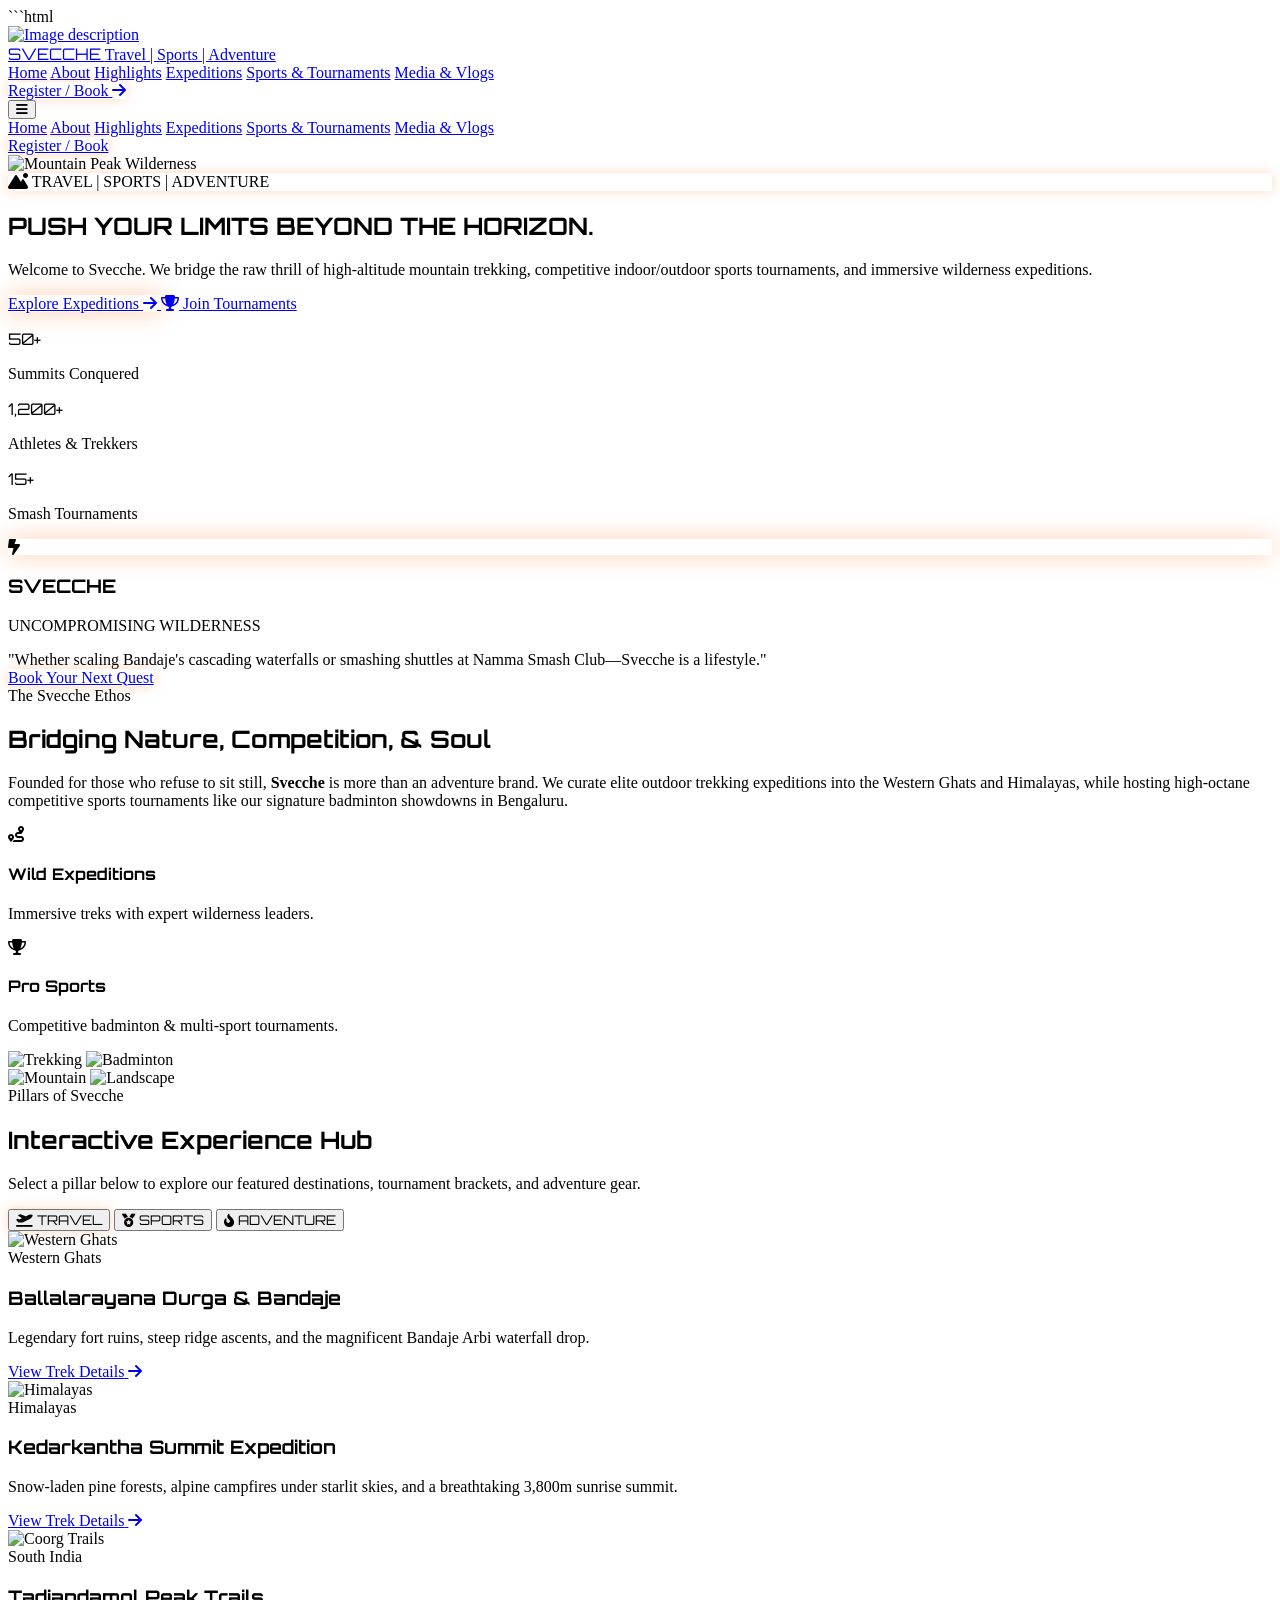
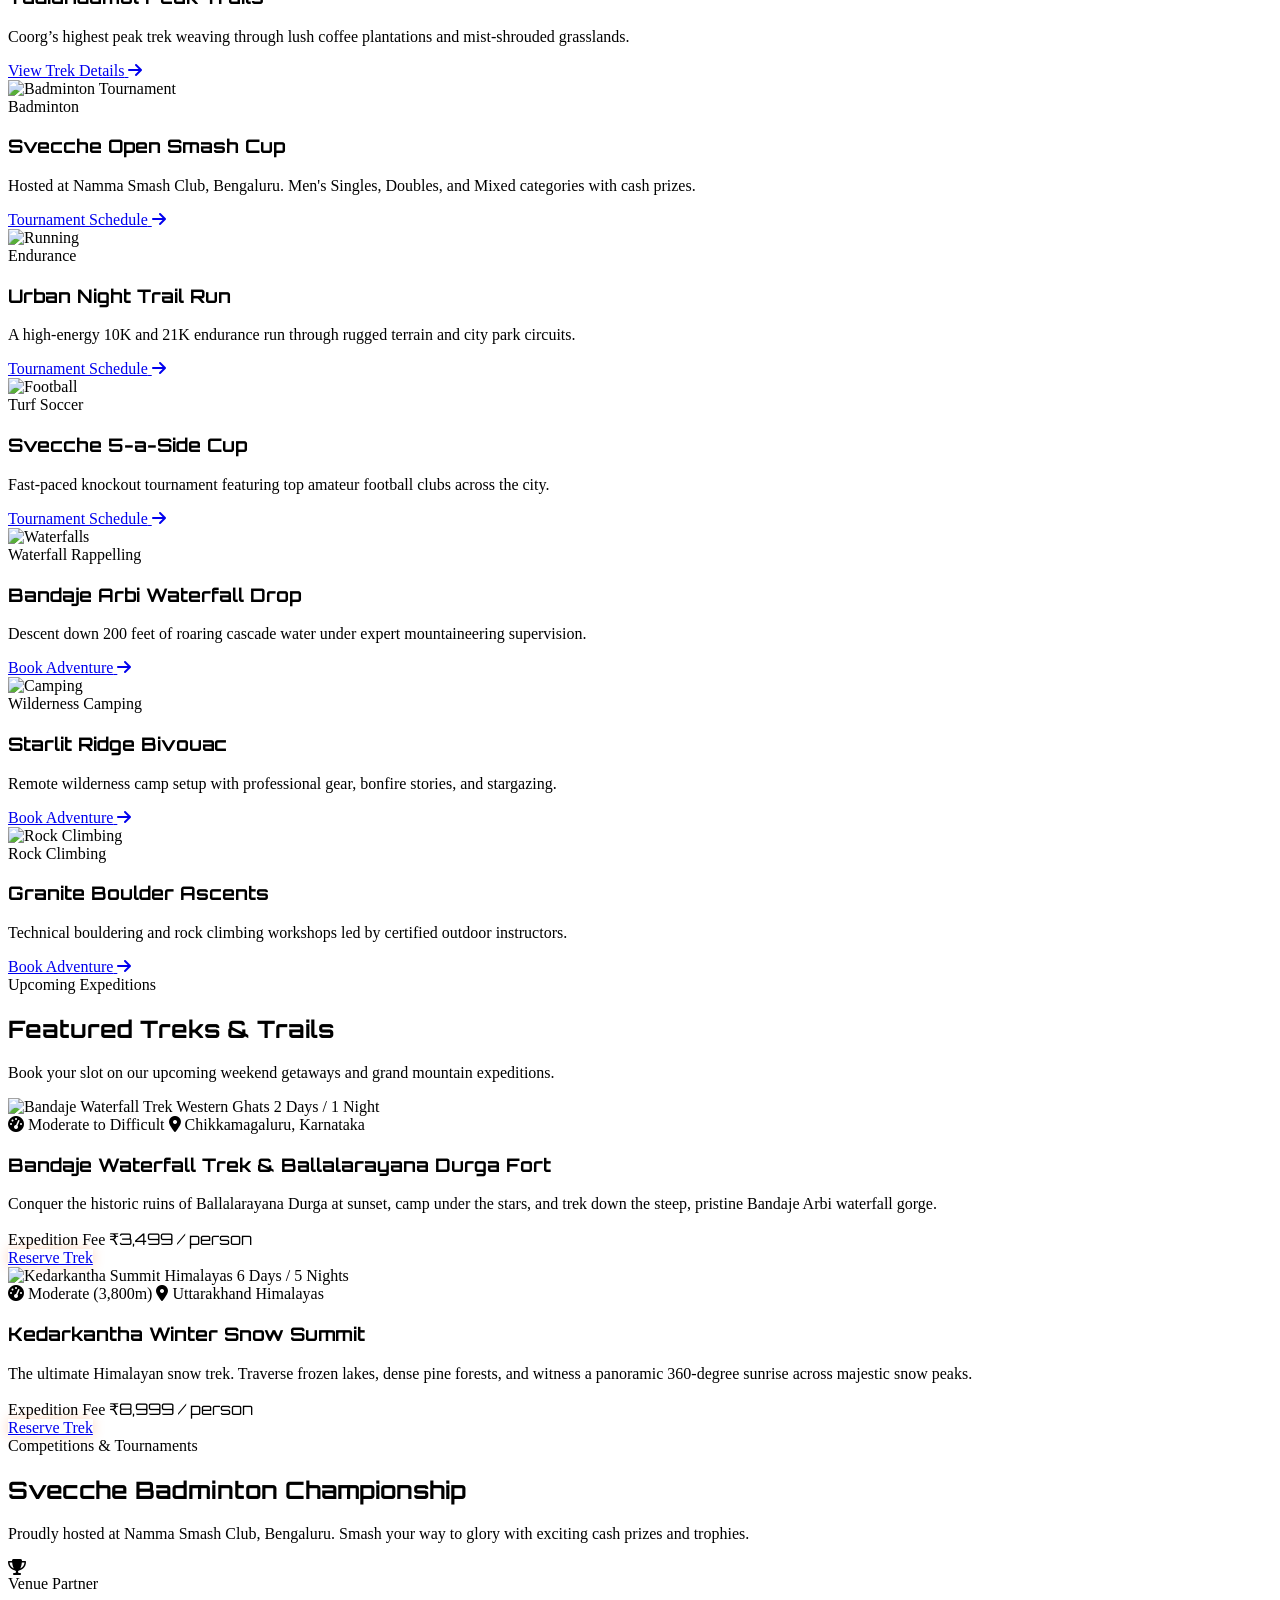
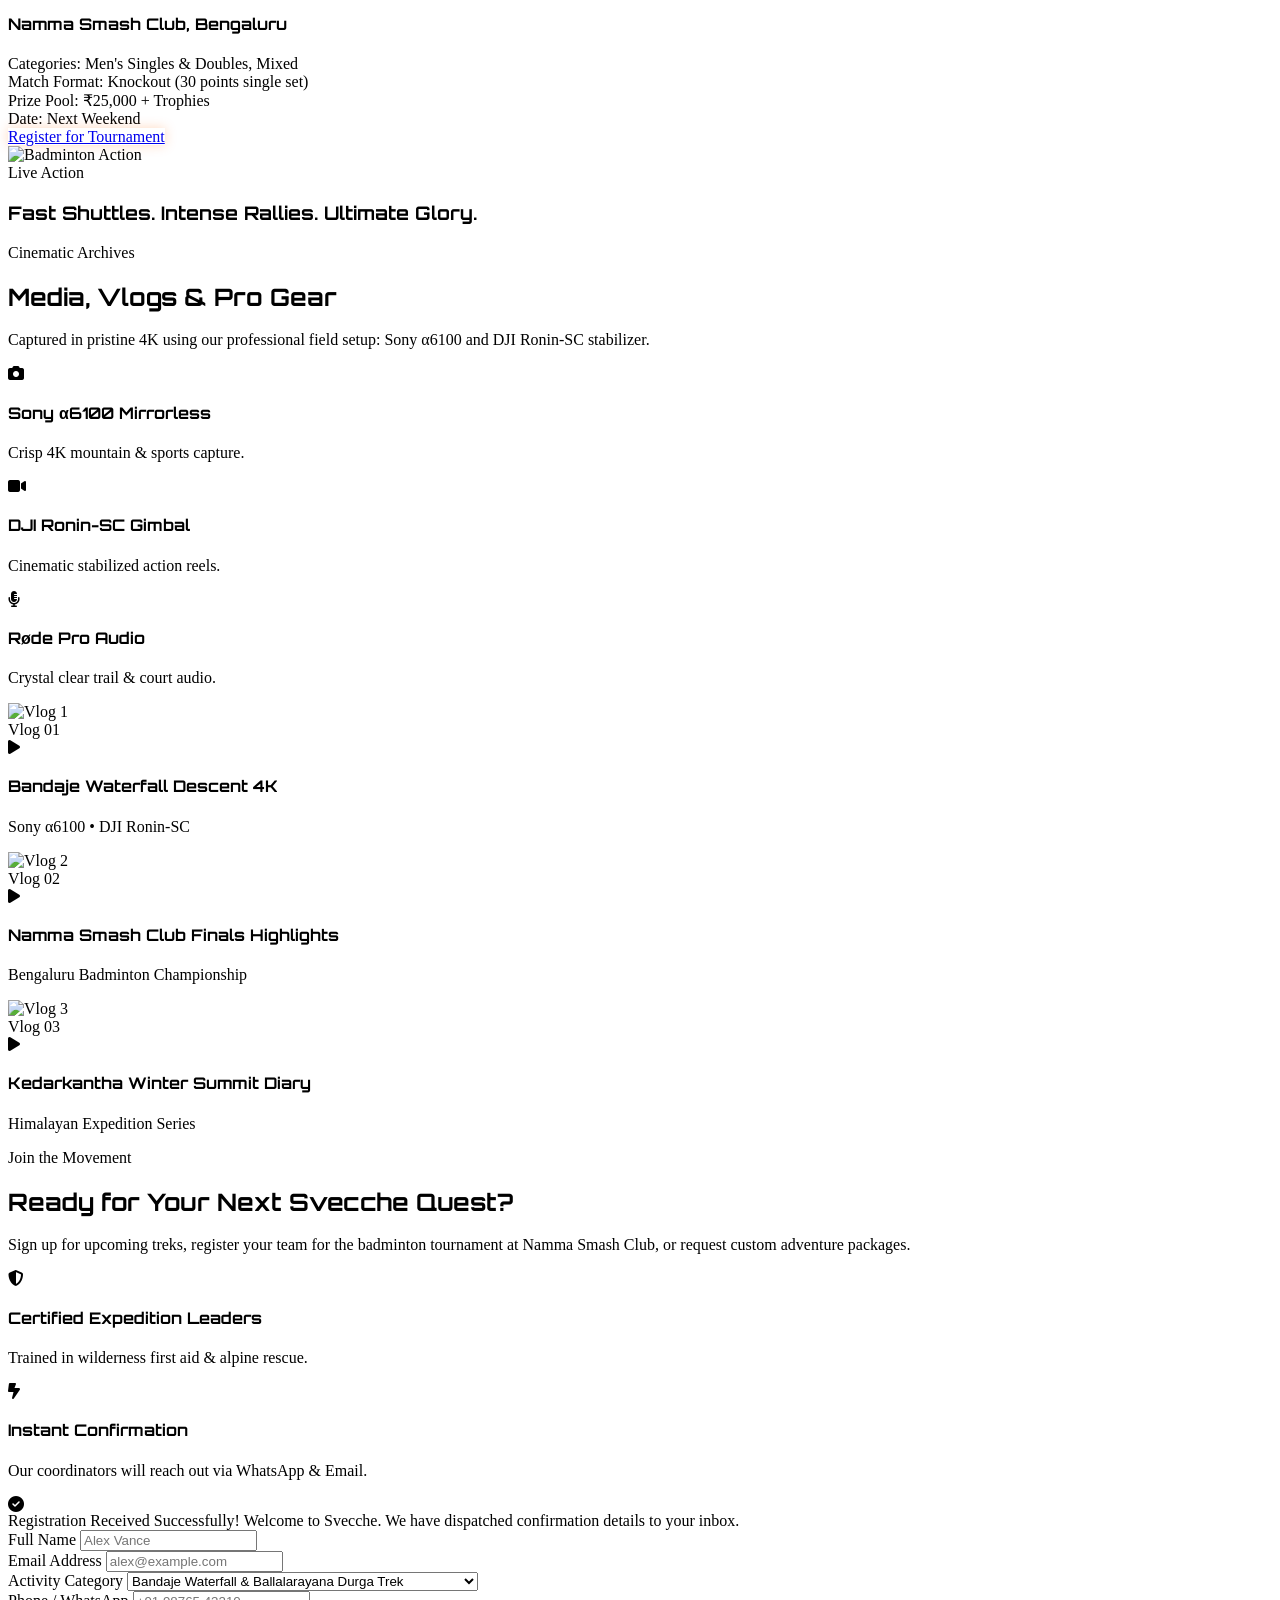
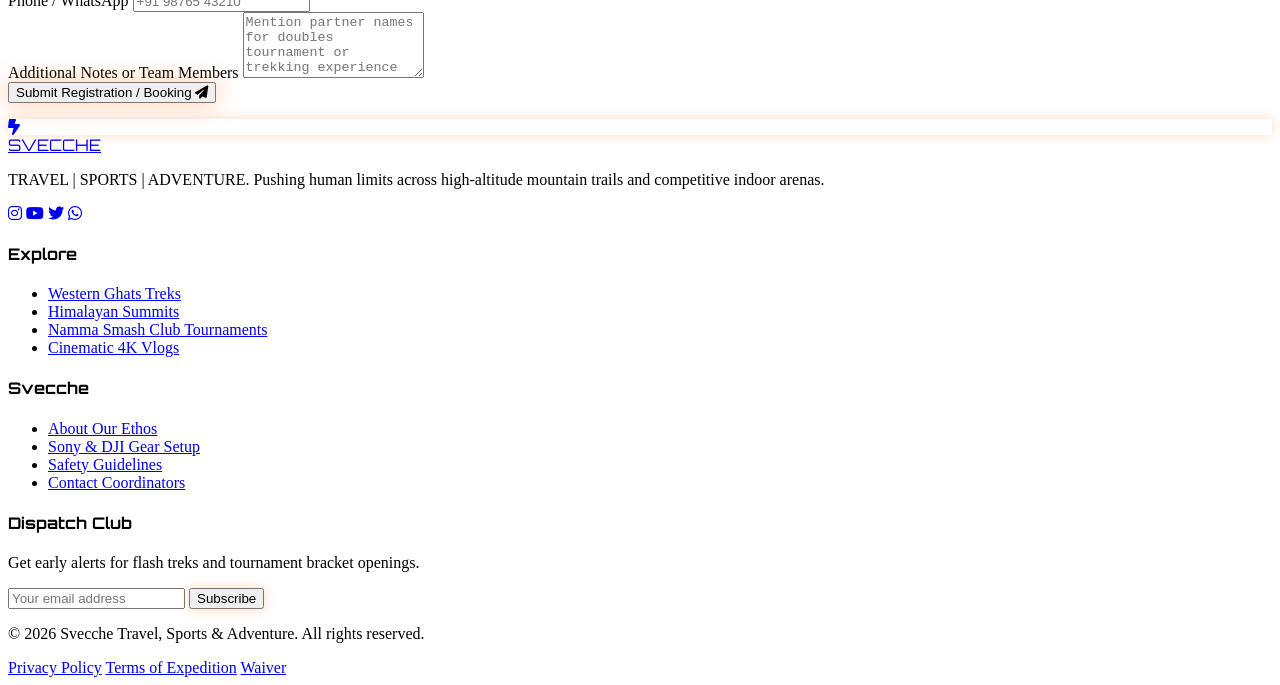
==== commit 56032f56: "Add files via upload" ====
--- a/index.html
+++ b/index.html
@@ -1,3 +1,4 @@
+```html
 <!DOCTYPE html>
 <html lang="en" class="scroll-smooth">
 
@@ -31,16 +32,6 @@
                     fontFamily: {
                         sans: ['Plus Jakarta Sans', 'sans-serif'],
                         display: ['Orbitron', 'sans-serif']
-                    },
-                    animation: {
-                        'pan-mountains': 'pan 60s linear infinite',
-                        'pan-clouds': 'pan 30s linear infinite',
-                    },
-                    keyframes: {
-                        pan: {
-                            '0%': { transform: 'translateX(0)' },
-                            '100%': { transform: 'translateX(-50%)' },
-                        }
                     }
                 }
             }
@@ -57,6 +48,11 @@
             <!-- Brand Logo & Title -->
              <a href="#" class="flex items-center space-x-3 group">
                 <img src="C:\Users\vivek.p\Desktop\MYWEBPAGE\logos\BLACK.png" alt="Image description" class="w-14 h-14" />
+            <!--<a href="www.google.com" class="flex items-center space-x-3 group"> 
+                <div
+                    class="w-11 h-11 rounded-xl bg-gradient-to-br from-svecche-orange to-black border border-svecche-orange/50 flex items-center justify-center text-white shadow-lg orange-glow-sm group-hover:scale-105 transition-transform">
+                    <i class="fa-solid fa-bolt-lightning text-svecche-orange text-xl"></i>
+                </div>-->
                 <div class="flex flex-col">
                     <span class="font-display font-black text-2xl tracking-wider text-white">SVECCHE</span>
                     <span class="text-[9px] tracking-[0.2em] text-svecche-orange font-semibold uppercase">Travel |
@@ -111,29 +107,19 @@
 
     <main>
         <section id="hero" class="relative min-h-screen flex items-center justify-center overflow-hidden pt-20">
-            <!-- Animated Realistic Moving Mountains Background -->
-            <div class="absolute inset-0 z-0 bg-svecche-dark">
-                <!-- Distant Mountains Layer (Slow Pan) -->
-                <div class="absolute top-0 left-0 h-full w-[200vw] flex animate-pan-mountains opacity-50">
-                    <!-- Original Image -->
-                    <div class="w-[100vw] h-full bg-[url('https://images.unsplash.com/photo-1519681393784-d120267933ba?auto=format&fit=crop&w=2000&q=80')] bg-cover bg-center"></div>
-                    <!-- Mirrored Image for Seamless Looping -->
-                    <div class="w-[100vw] h-full bg-[url('https://images.unsplash.com/photo-1519681393784-d120267933ba?auto=format&fit=crop&w=2000&q=80')] bg-cover bg-center scale-x-[-1]"></div>
-                </div>
-                
-                <!-- Atmospheric Fog/Mist Layer (Faster Pan for Parallax Depth) -->
-                <div class="absolute top-0 left-0 h-full w-[200vw] flex animate-pan-clouds mix-blend-overlay opacity-40">
-                    <div class="w-[100vw] h-full bg-[url('https://images.unsplash.com/photo-1509803874385-db7c23652552?auto=format&fit=crop&w=2000&q=80')] bg-cover bg-center"></div>
-                    <div class="w-[100vw] h-full bg-[url('https://images.unsplash.com/photo-1509803874385-db7c23652552?auto=format&fit=crop&w=2000&q=80')] bg-cover bg-center scale-x-[-1]"></div>
-                </div>
-
-                <!-- Dark Vignette and Text Readability Gradients -->
-                <div class="absolute inset-0 bg-gradient-to-r from-svecche-dark via-svecche-dark/90 to-transparent z-10"></div>
-                <div class="absolute inset-0 bg-gradient-to-t from-svecche-dark via-transparent to-svecche-dark/60 z-10"></div>
+            <!-- Background Image with Dark Gradients -->
+            <div class="absolute inset-0 z-0">
+                <img src="https://images.unsplash.com/photo-1519681393784-d120267933ba?auto=format&fit=crop&w=2000&q=80"
+                    alt="Mountain Peak Wilderness"
+                    class="w-full h-full object-cover object-center transform scale-105 opacity-40">
+                <div class="absolute inset-0 bg-gradient-to-r from-svecche-dark via-svecche-dark/90 to-transparent">
+                </div>
+                <div class="absolute inset-0 bg-gradient-to-t from-svecche-dark via-transparent to-svecche-dark/60">
+                </div>
             </div>
 
             <div
-                class="relative z-20 max-w-7xl mx-auto px-4 sm:px-6 lg:px-8 w-full py-20 grid grid-cols-1 lg:grid-cols-12 gap-12 items-center">
+                class="relative z-10 max-w-7xl mx-auto px-4 sm:px-6 lg:px-8 w-full py-20 grid grid-cols-1 lg:grid-cols-12 gap-12 items-center">
                 <div class="lg:col-span-8 space-y-8">
                     <!-- Brand Badge -->
                     <div
@@ -1027,4 +1013,4 @@
     </script>
 </body>
 
-</html>
+</html>
--- a/fonts.css
+++ b/fonts.css
@@ -0,0 +1 @@
+@import url('https://fonts.googleapis.com/css2?family=Orbitron:wght@500;700;900&family=Plus+Jakarta+Sans:wght@300;400;500;600;700&display=swap');
--- a/styles.css
+++ b/styles.css
@@ -0,0 +1,33 @@
+```css
+body {
+    font-family: 'Plus Jakarta Sans', sans-serif;
+    background-color: #050706;
+    color: #f1f5f9;
+}
+h1, h2, h3, h4, h5, h6, .font-display {
+    font-family: 'Orbitron', sans-serif;
+}
+/* Custom glow effects */
+.orange-glow {
+    box-shadow: 0 0 25px rgba(255, 102, 0, 0.35);
+}
+.orange-glow-sm {
+    box-shadow: 0 0 12px rgba(255, 102, 0, 0.25);
+}
+.orange-glow-hover:hover {
+    box-shadow: 0 0 30px rgba(255, 102, 0, 0.55);
+}
+/* Custom scrollbar */
+::-webkit-scrollbar {
+    width: 8px;
+}
+::-webkit-scrollbar-track {
+    background: #050706;
+}
+::-webkit-scrollbar-thumb {
+    background: #1c2622;
+    border-radius: 4px;
+}
+::-webkit-scrollbar-thumb:hover {
+    background: #ff6600;
+}
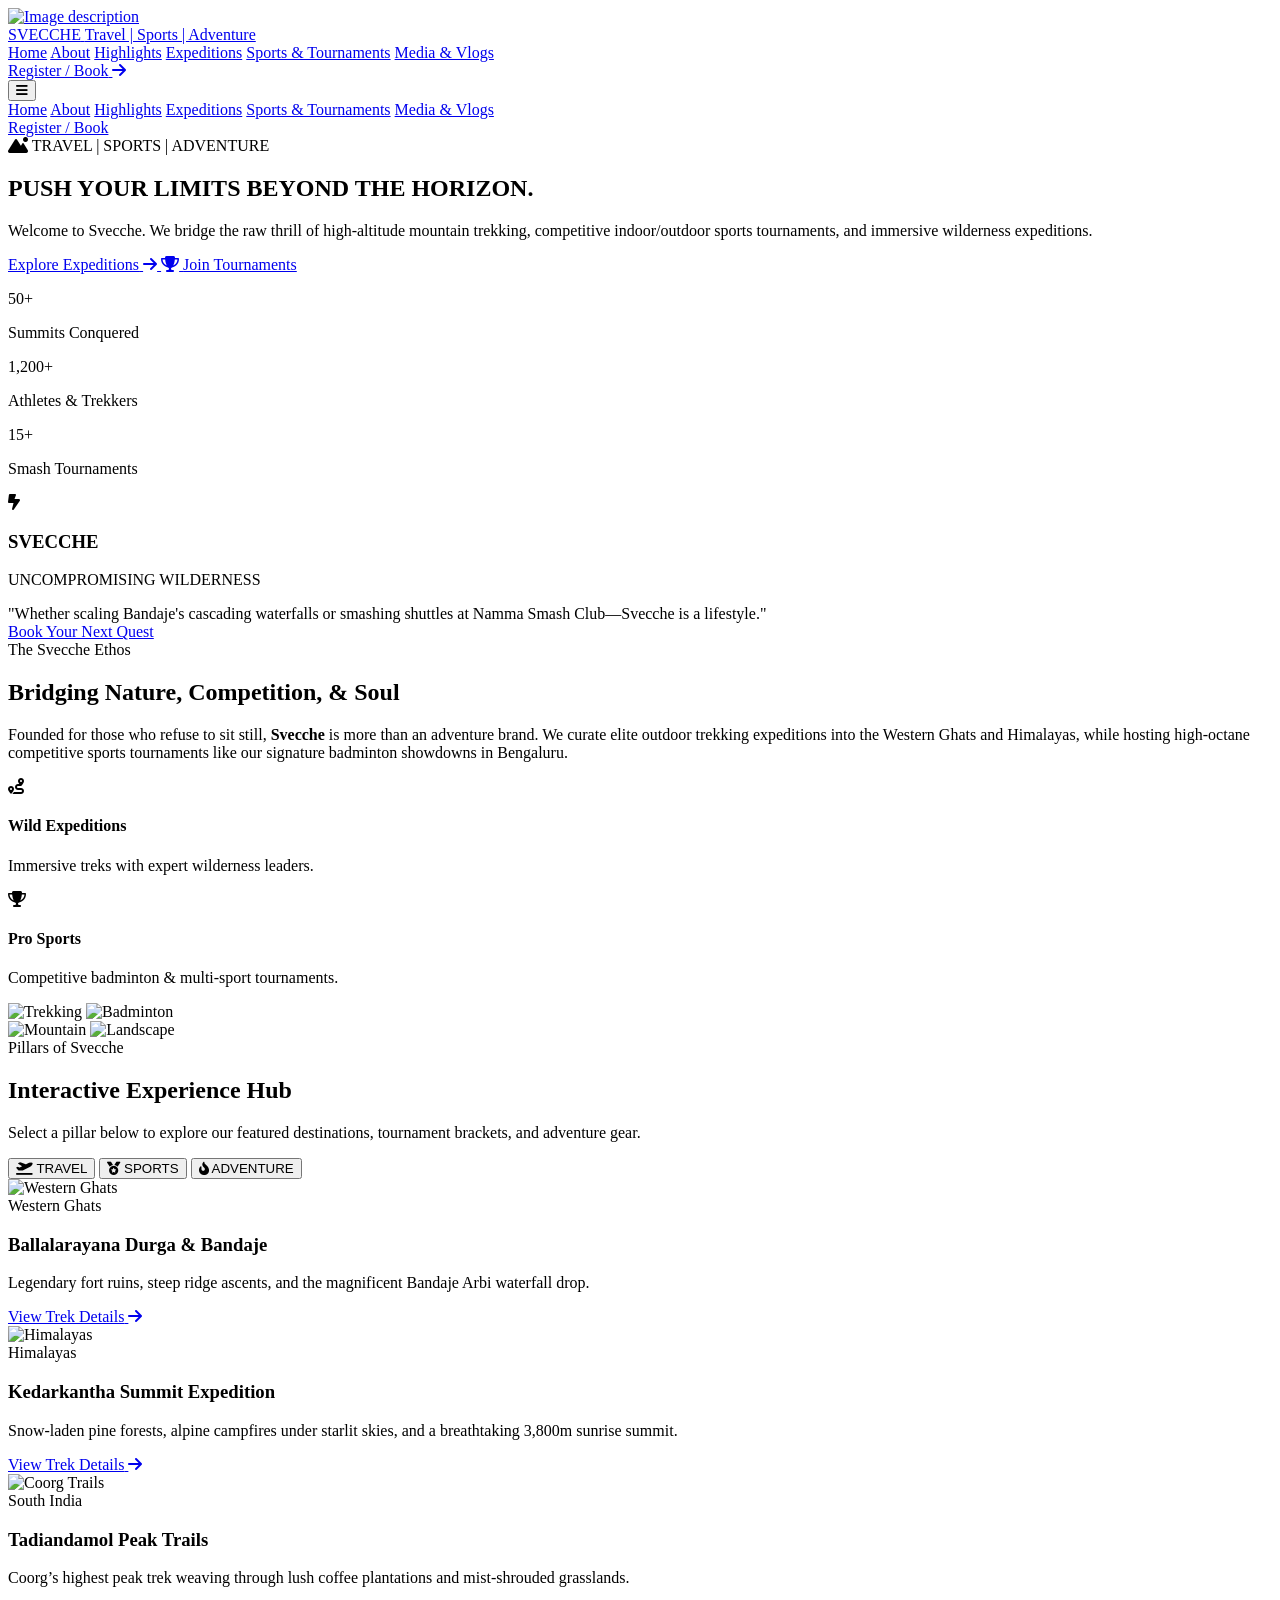
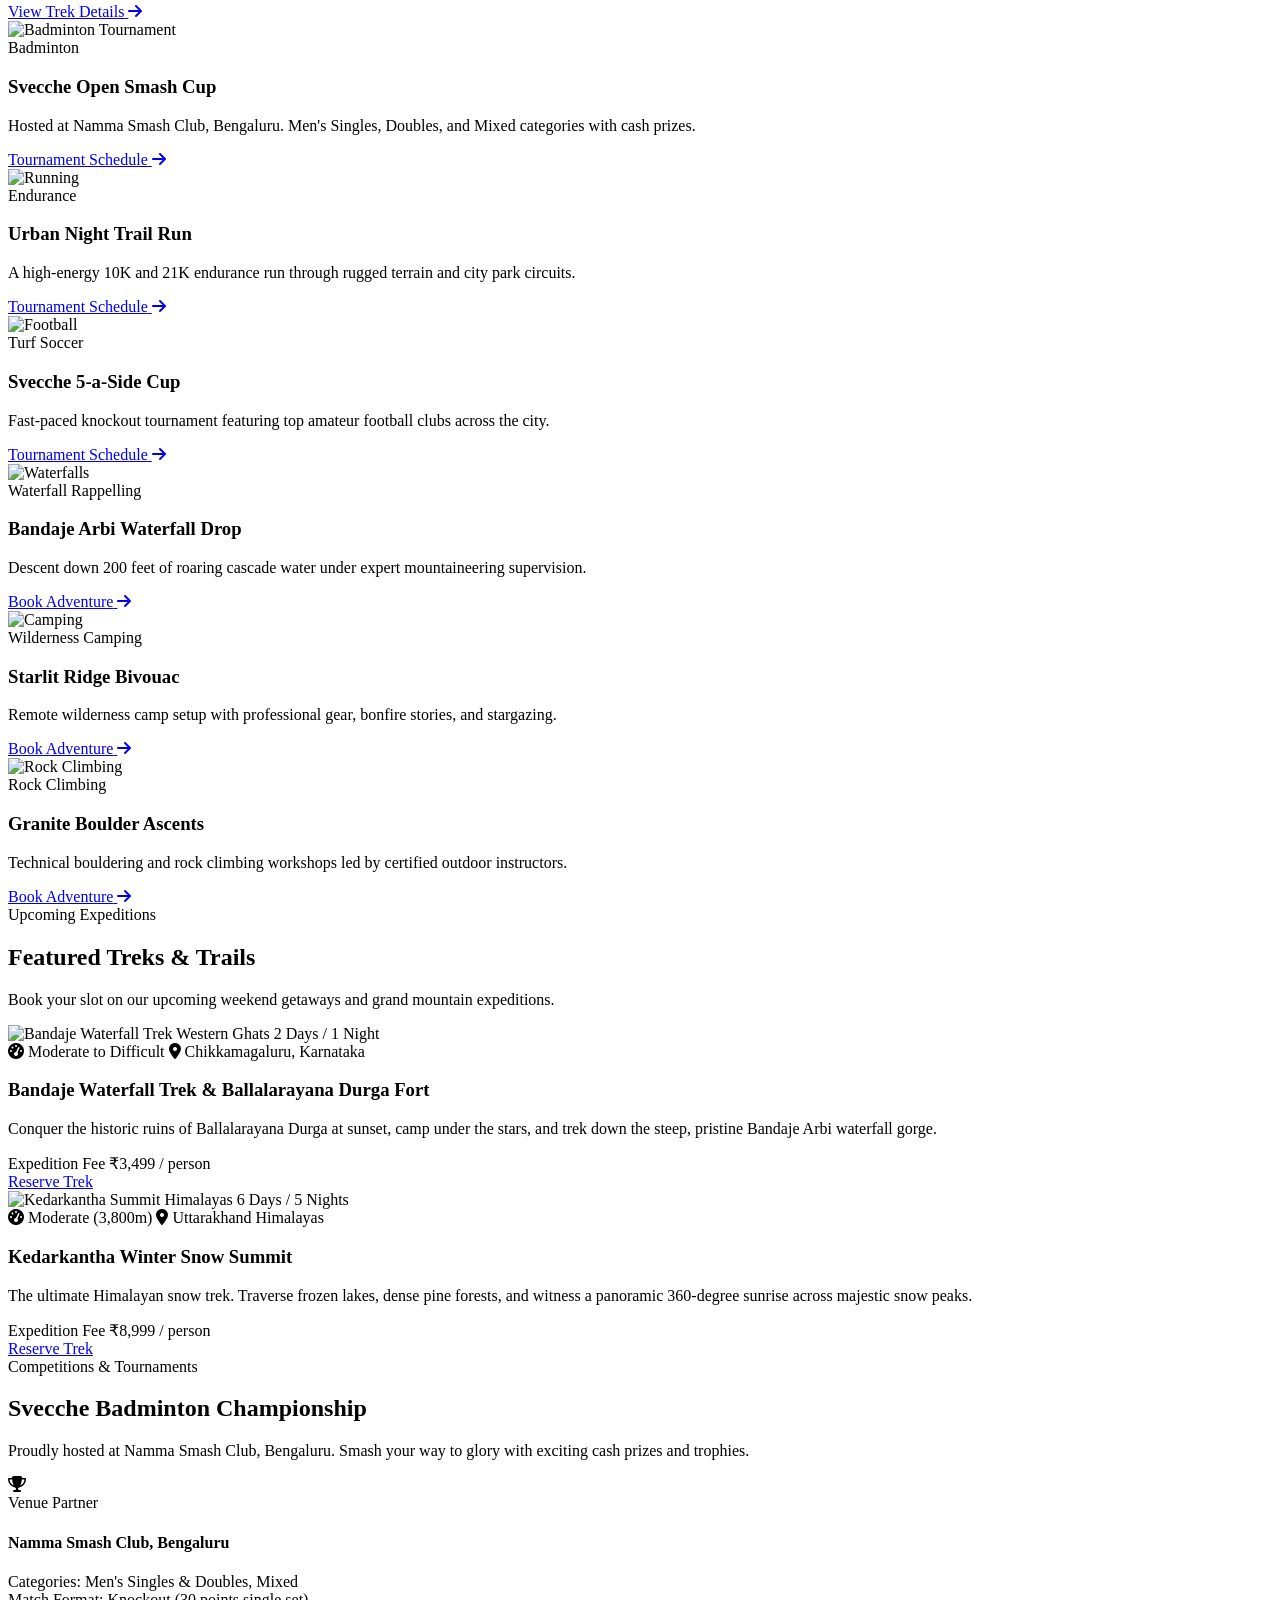
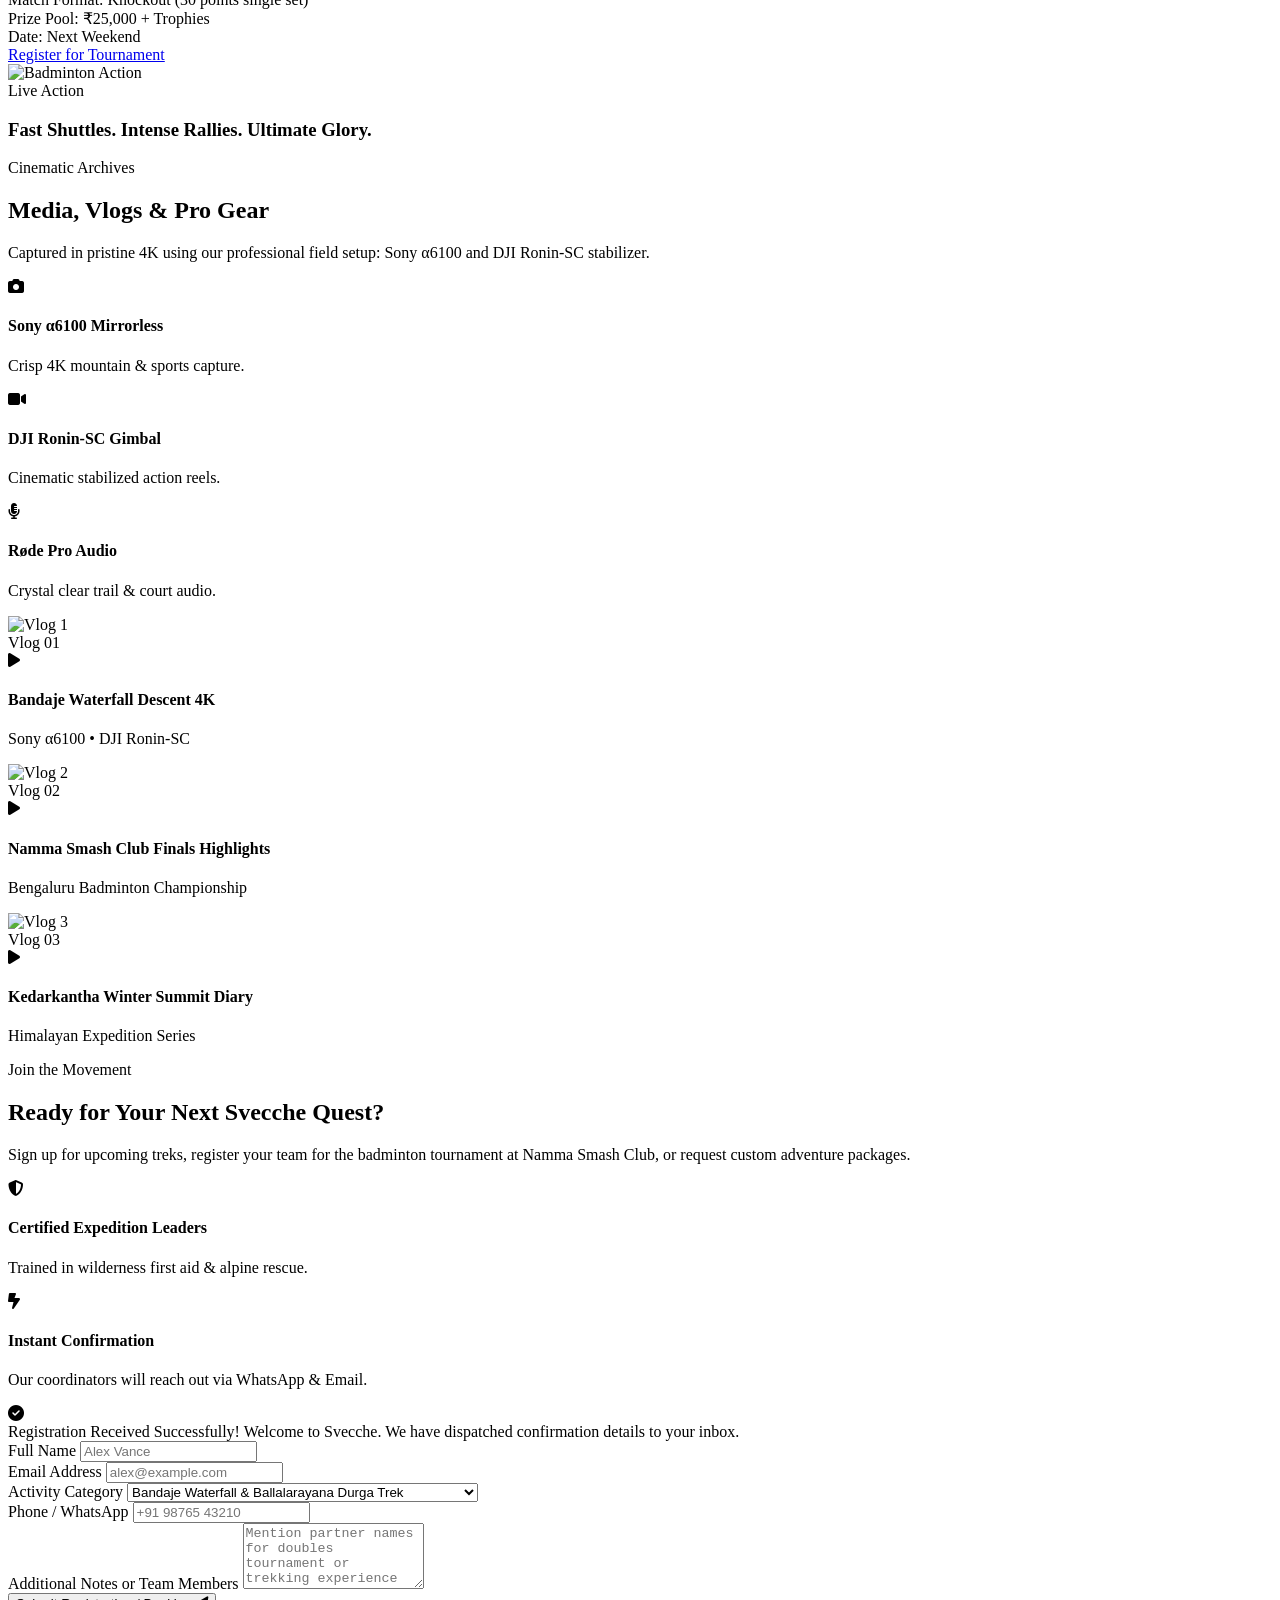
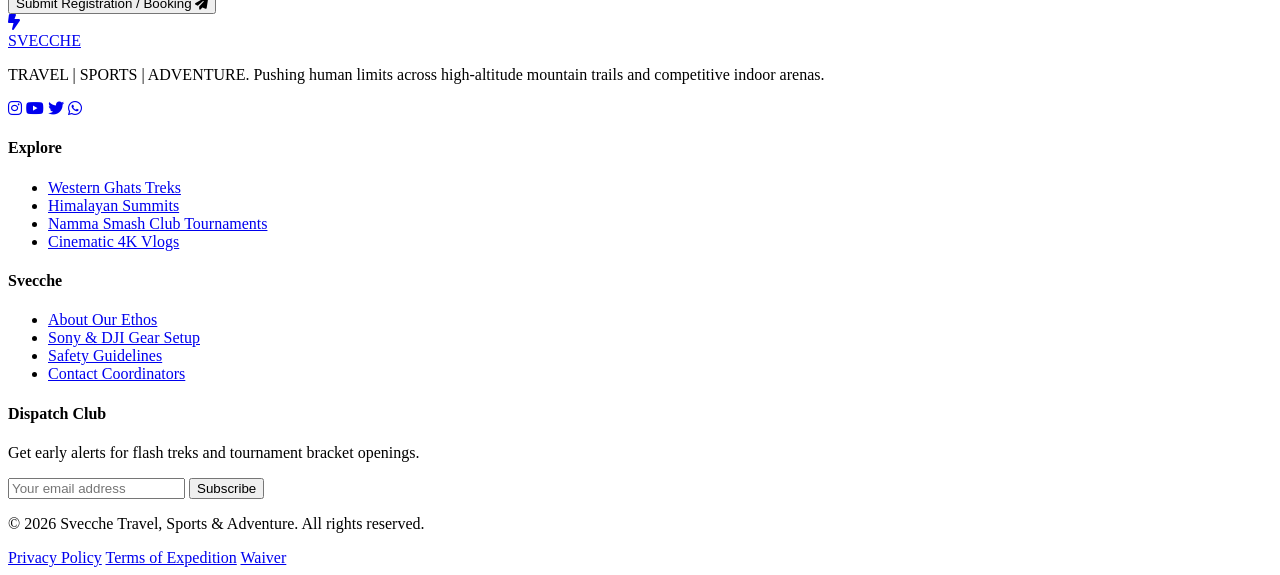
==== commit cbb27e14: "Rename index_main.html to index.html" ====
--- a/index.html
+++ b/index.html
@@ -1,4 +1,3 @@
-```html
 <!DOCTYPE html>
 <html lang="en" class="scroll-smooth">
 
@@ -32,6 +31,16 @@
                     fontFamily: {
                         sans: ['Plus Jakarta Sans', 'sans-serif'],
                         display: ['Orbitron', 'sans-serif']
+                    },
+                    animation: {
+                        'pan-mountains': 'pan 60s linear infinite',
+                        'pan-clouds': 'pan 30s linear infinite',
+                    },
+                    keyframes: {
+                        pan: {
+                            '0%': { transform: 'translateX(0)' },
+                            '100%': { transform: 'translateX(-50%)' },
+                        }
                     }
                 }
             }
@@ -47,12 +56,7 @@
 
             <!-- Brand Logo & Title -->
              <a href="#" class="flex items-center space-x-3 group">
-                <img src="C:\Users\vivek.p\Desktop\MYWEBPAGE\logos\BLACK.png" alt="Image description" class="w-14 h-14" />
-            <!--<a href="www.google.com" class="flex items-center space-x-3 group"> 
-                <div
-                    class="w-11 h-11 rounded-xl bg-gradient-to-br from-svecche-orange to-black border border-svecche-orange/50 flex items-center justify-center text-white shadow-lg orange-glow-sm group-hover:scale-105 transition-transform">
-                    <i class="fa-solid fa-bolt-lightning text-svecche-orange text-xl"></i>
-                </div>-->
+                <img src="logos/BLACK.png" alt="Image description" class="w-14 h-14" />
                 <div class="flex flex-col">
                     <span class="font-display font-black text-2xl tracking-wider text-white">SVECCHE</span>
                     <span class="text-[9px] tracking-[0.2em] text-svecche-orange font-semibold uppercase">Travel |
@@ -107,19 +111,29 @@
 
     <main>
         <section id="hero" class="relative min-h-screen flex items-center justify-center overflow-hidden pt-20">
-            <!-- Background Image with Dark Gradients -->
-            <div class="absolute inset-0 z-0">
-                <img src="https://images.unsplash.com/photo-1519681393784-d120267933ba?auto=format&fit=crop&w=2000&q=80"
-                    alt="Mountain Peak Wilderness"
-                    class="w-full h-full object-cover object-center transform scale-105 opacity-40">
-                <div class="absolute inset-0 bg-gradient-to-r from-svecche-dark via-svecche-dark/90 to-transparent">
-                </div>
-                <div class="absolute inset-0 bg-gradient-to-t from-svecche-dark via-transparent to-svecche-dark/60">
-                </div>
+            <!-- Animated Realistic Moving Mountains Background -->
+            <div class="absolute inset-0 z-0 bg-svecche-dark">
+                <!-- Distant Mountains Layer (Slow Pan) -->
+                <div class="absolute top-0 left-0 h-full w-[200vw] flex animate-pan-mountains opacity-50">
+                    <!-- Original Image -->
+                    <div class="w-[100vw] h-full bg-[url('https://images.unsplash.com/photo-1519681393784-d120267933ba?auto=format&fit=crop&w=2000&q=80')] bg-cover bg-center"></div>
+                    <!-- Mirrored Image for Seamless Looping -->
+                    <div class="w-[100vw] h-full bg-[url('https://images.unsplash.com/photo-1519681393784-d120267933ba?auto=format&fit=crop&w=2000&q=80')] bg-cover bg-center scale-x-[-1]"></div>
+                </div>
+                
+                <!-- Atmospheric Fog/Mist Layer (Faster Pan for Parallax Depth) -->
+                <div class="absolute top-0 left-0 h-full w-[200vw] flex animate-pan-clouds mix-blend-overlay opacity-40">
+                    <div class="w-[100vw] h-full bg-[url('https://images.unsplash.com/photo-1509803874385-db7c23652552?auto=format&fit=crop&w=2000&q=80')] bg-cover bg-center"></div>
+                    <div class="w-[100vw] h-full bg-[url('https://images.unsplash.com/photo-1509803874385-db7c23652552?auto=format&fit=crop&w=2000&q=80')] bg-cover bg-center scale-x-[-1]"></div>
+                </div>
+
+                <!-- Dark Vignette and Text Readability Gradients -->
+                <div class="absolute inset-0 bg-gradient-to-r from-svecche-dark via-svecche-dark/90 to-transparent z-10"></div>
+                <div class="absolute inset-0 bg-gradient-to-t from-svecche-dark via-transparent to-svecche-dark/60 z-10"></div>
             </div>
 
             <div
-                class="relative z-10 max-w-7xl mx-auto px-4 sm:px-6 lg:px-8 w-full py-20 grid grid-cols-1 lg:grid-cols-12 gap-12 items-center">
+                class="relative z-20 max-w-7xl mx-auto px-4 sm:px-6 lg:px-8 w-full py-20 grid grid-cols-1 lg:grid-cols-12 gap-12 items-center">
                 <div class="lg:col-span-8 space-y-8">
                     <!-- Brand Badge -->
                     <div
@@ -1013,4 +1027,4 @@
     </script>
 </body>
 
-</html>+</html>
